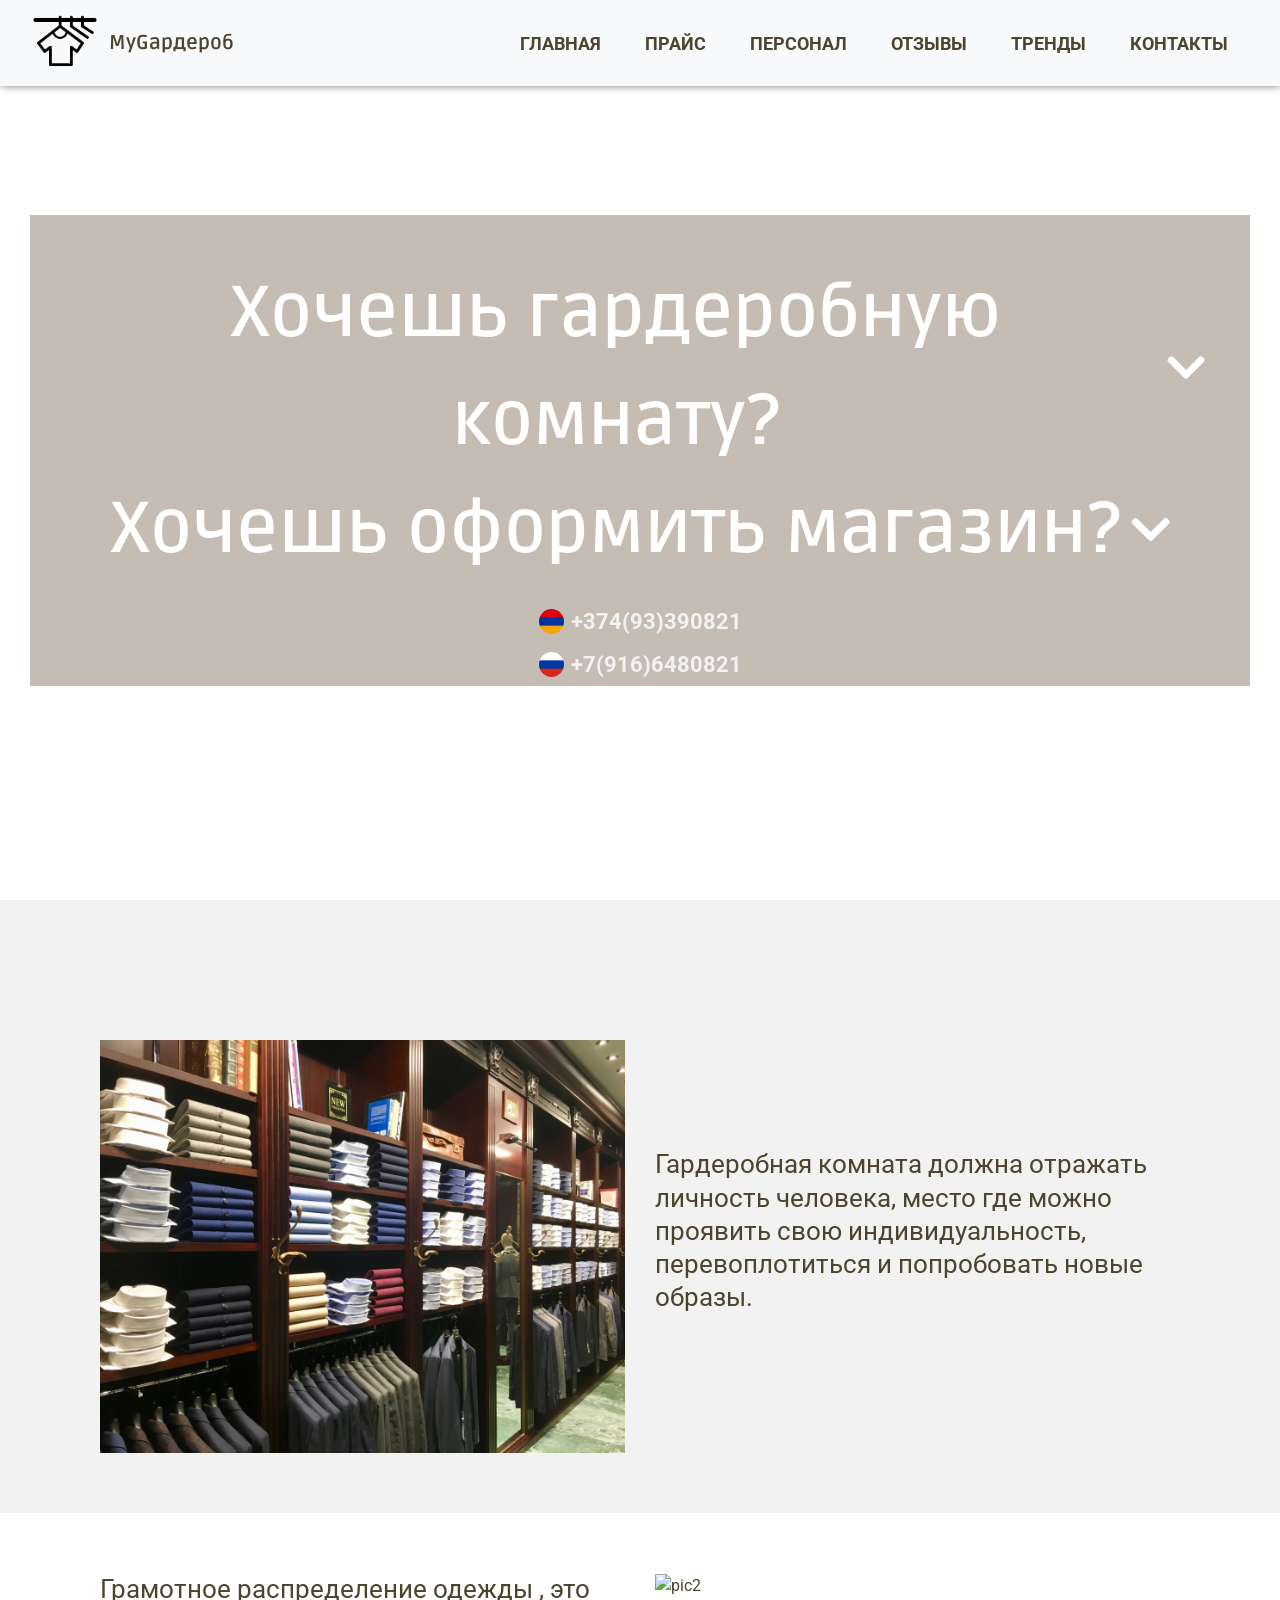
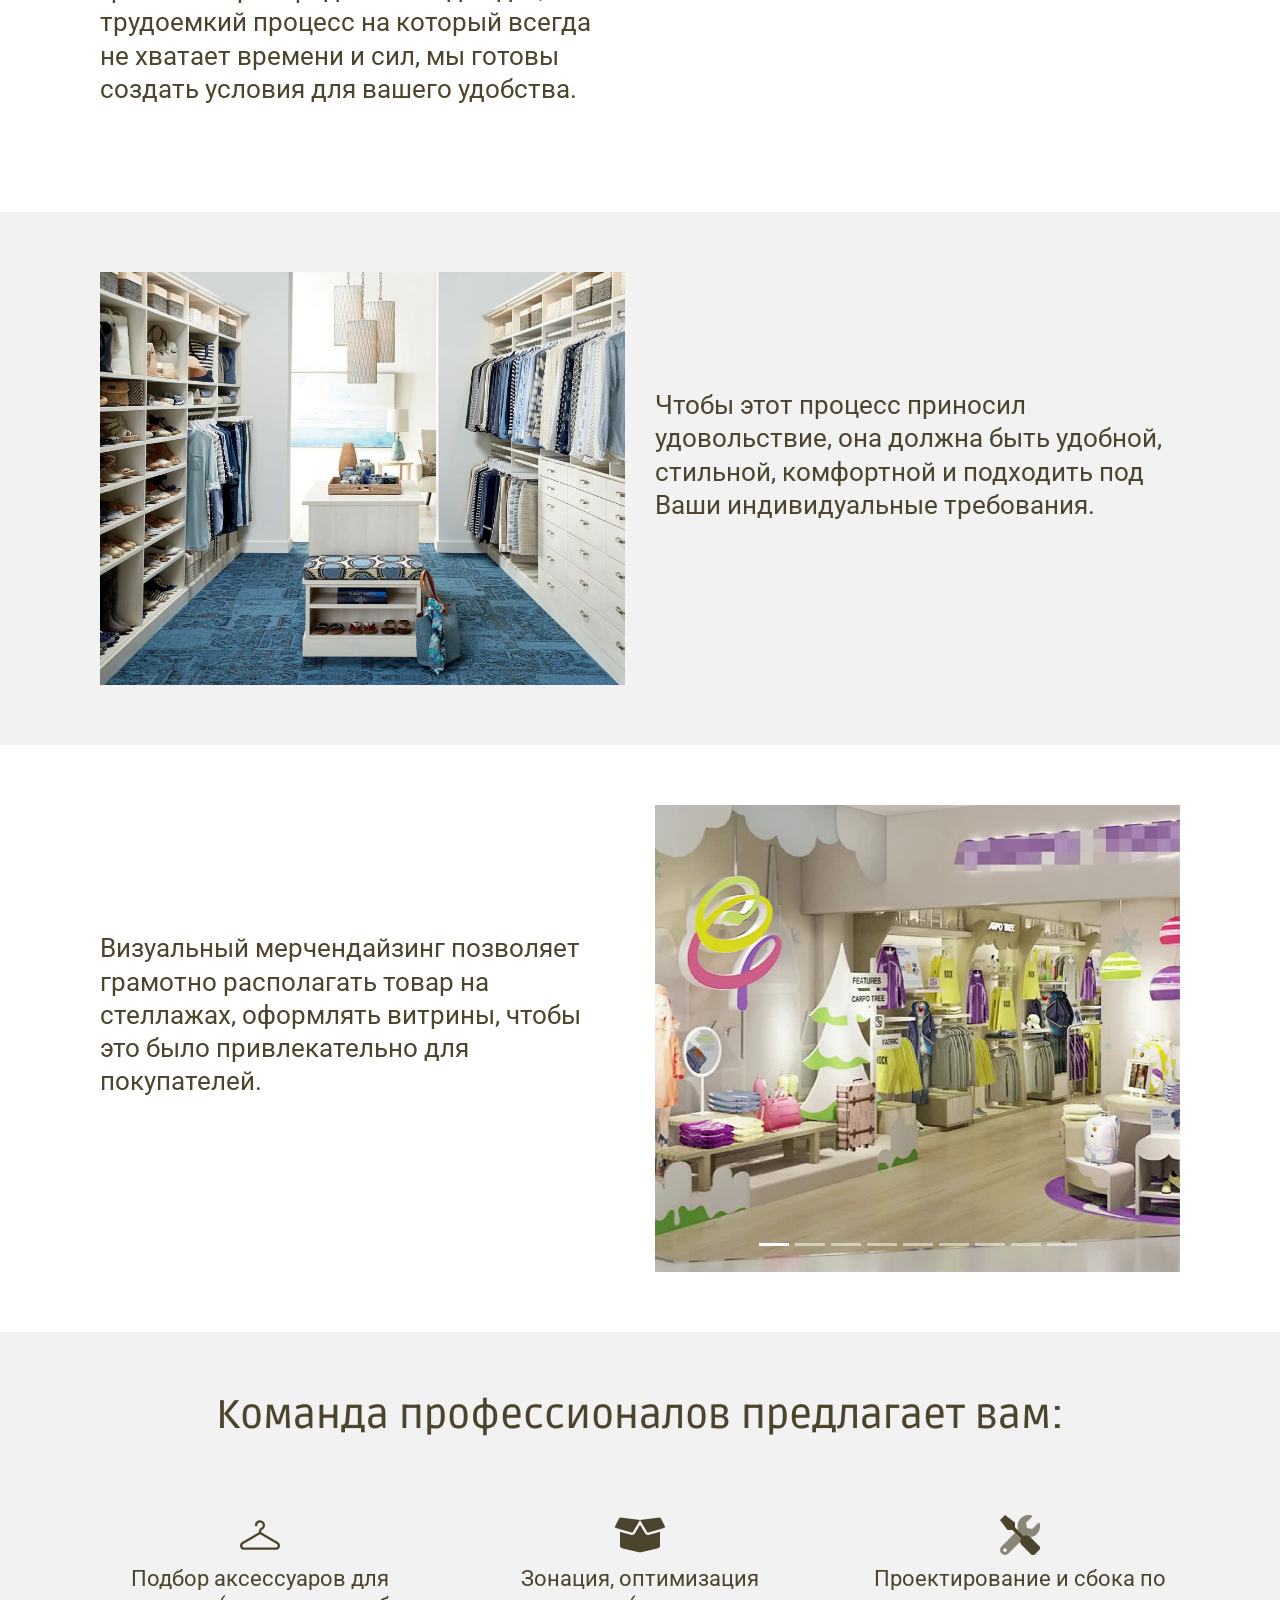
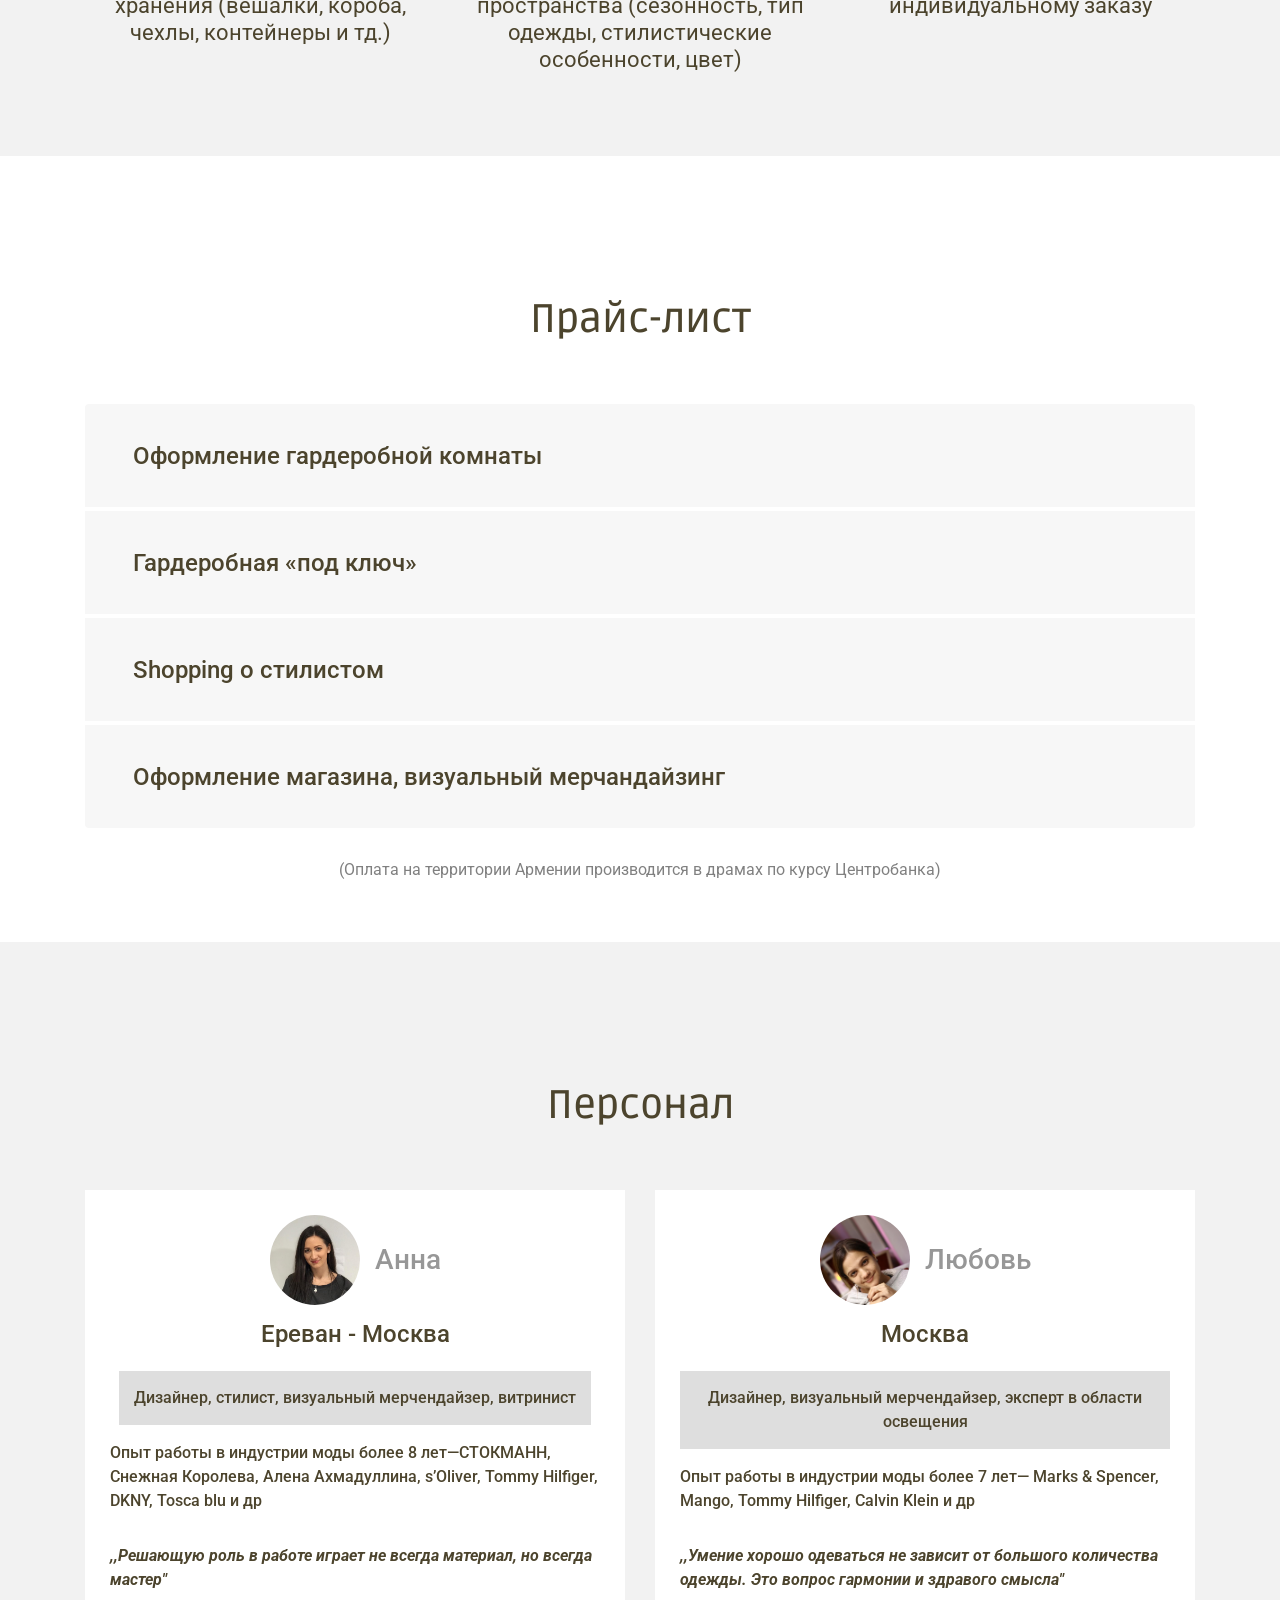
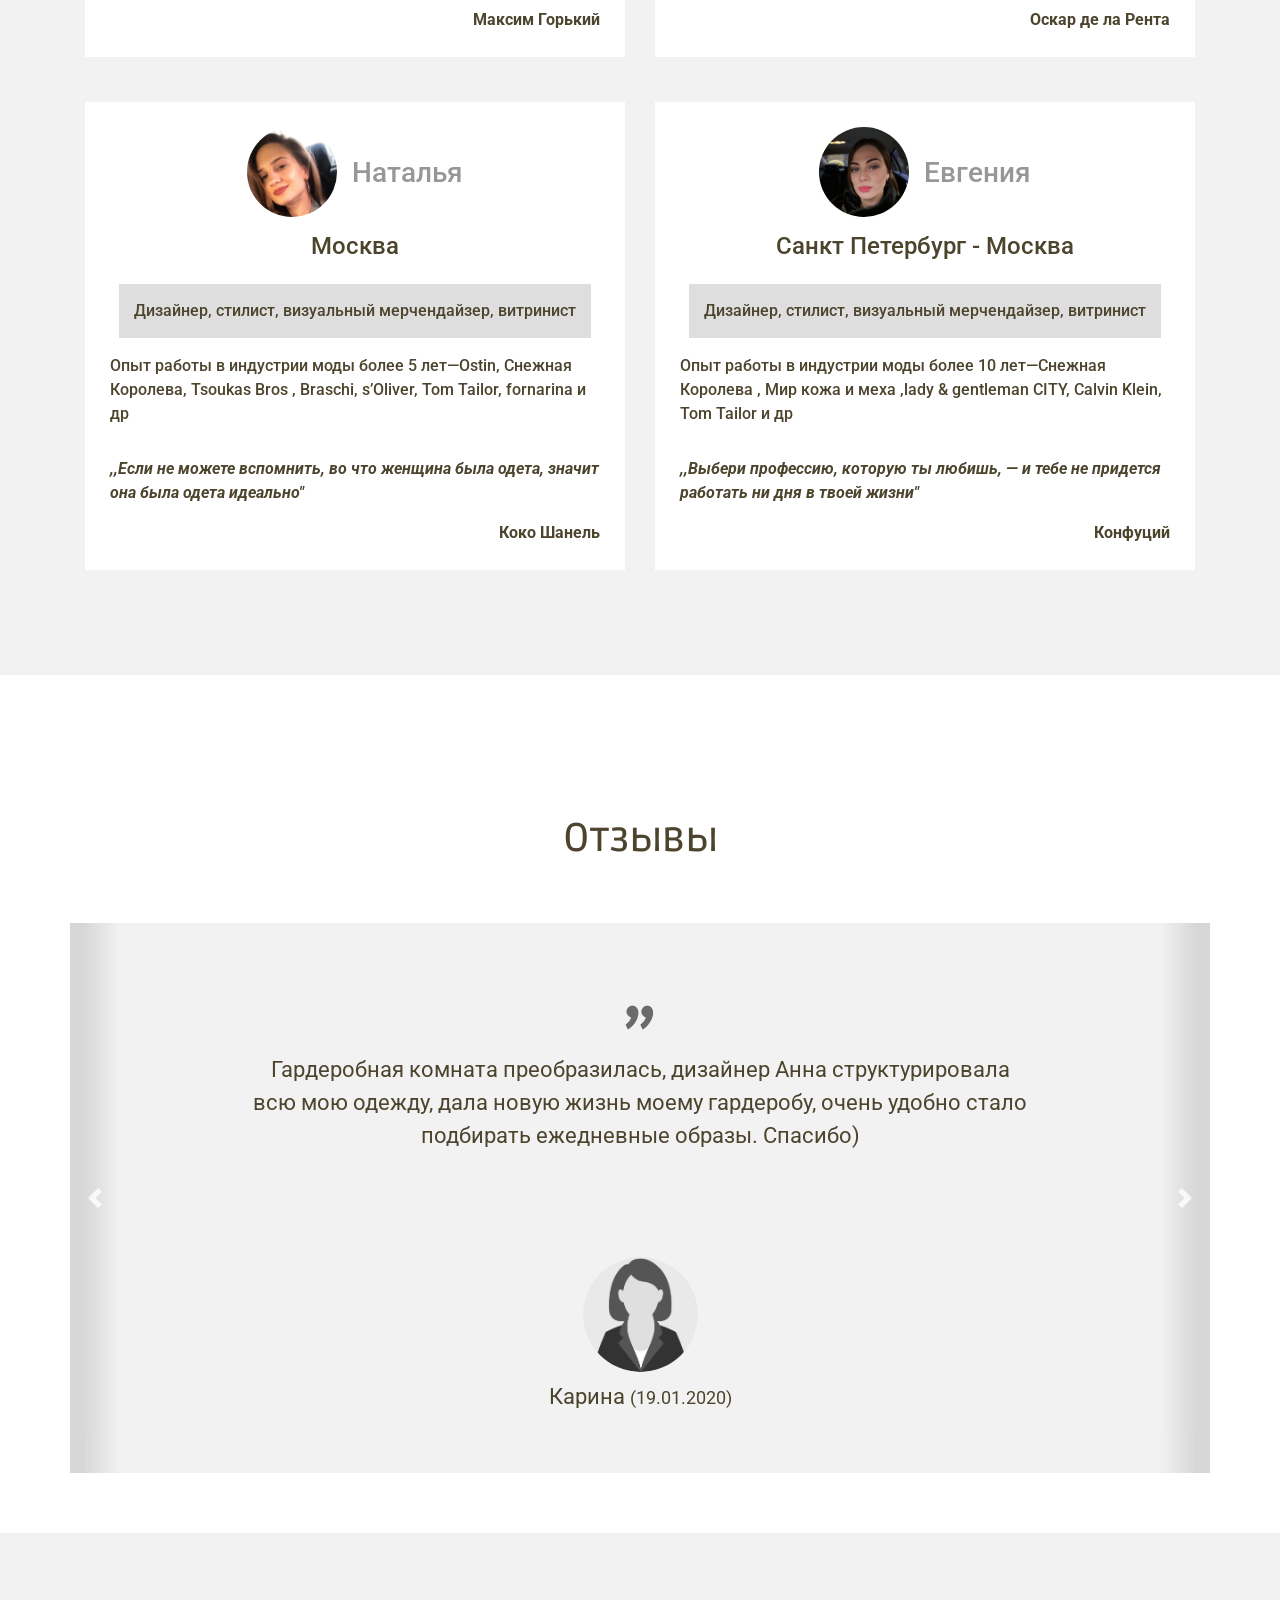
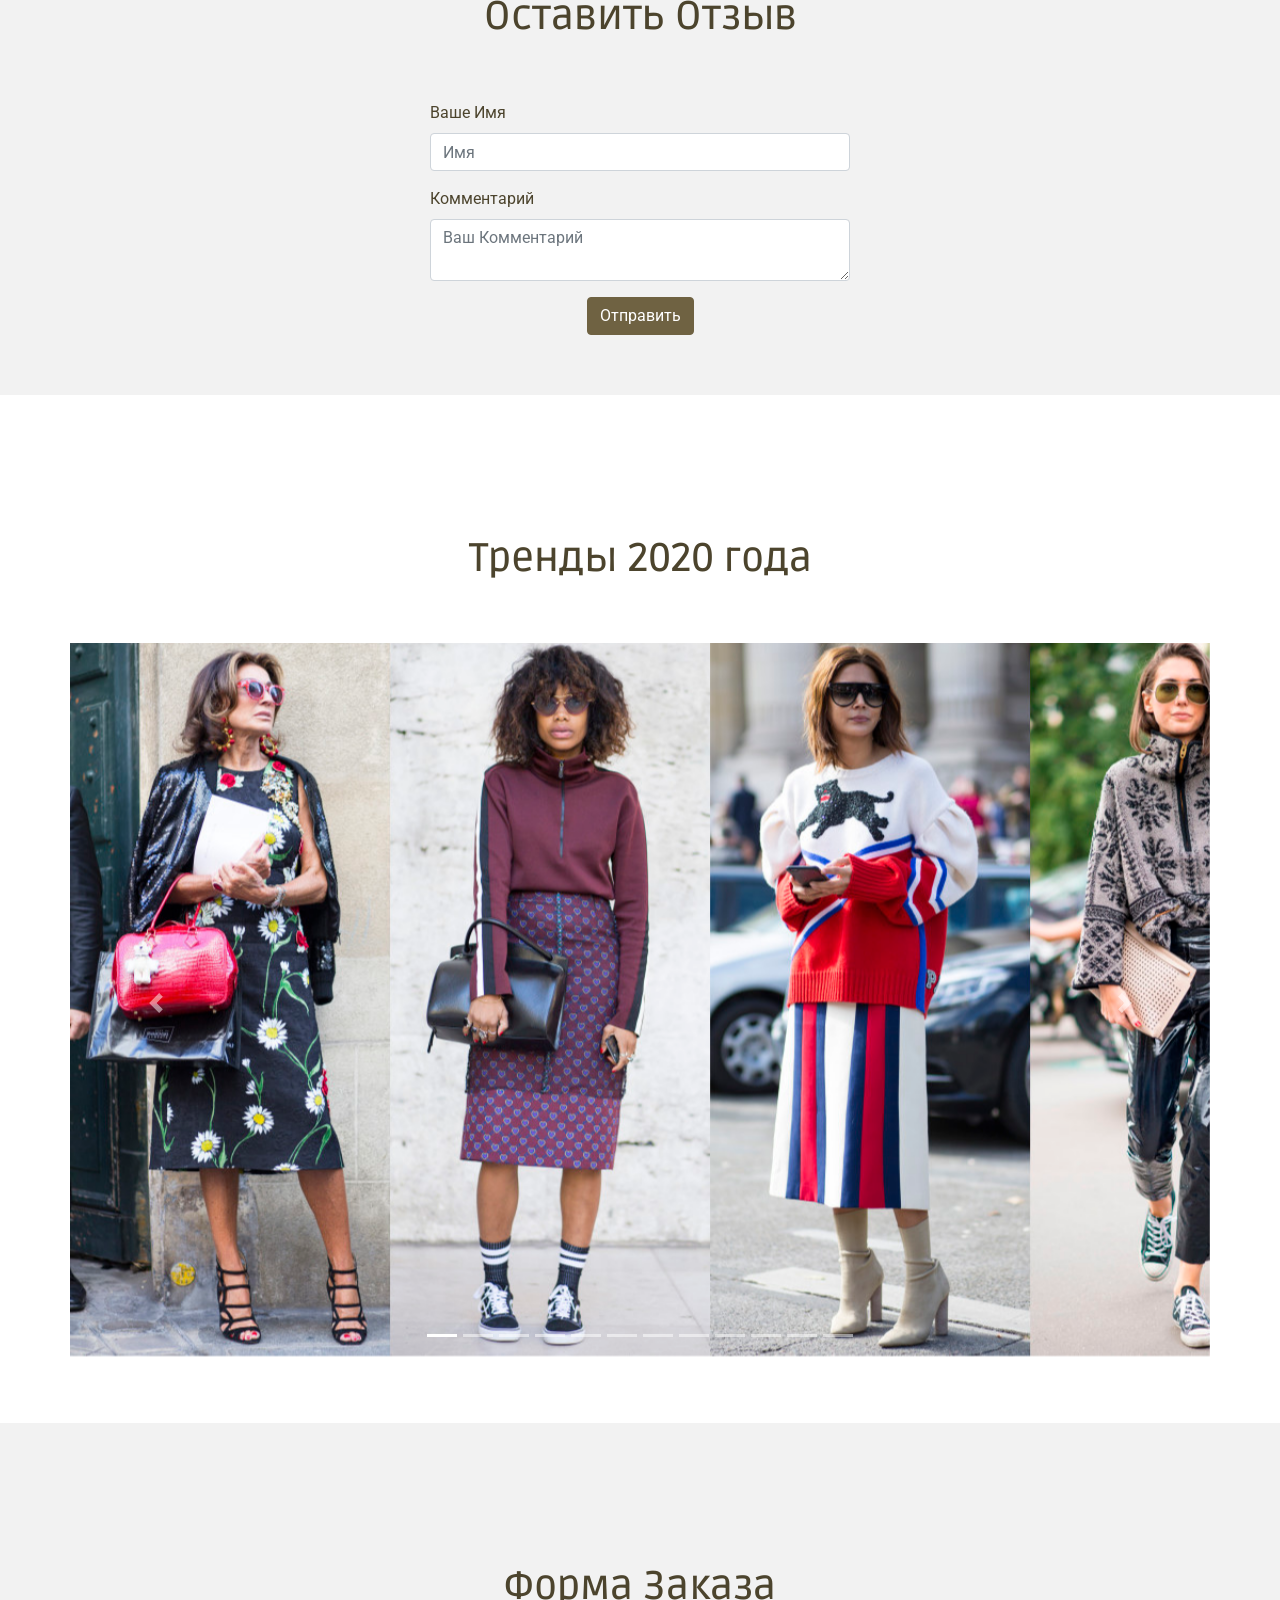
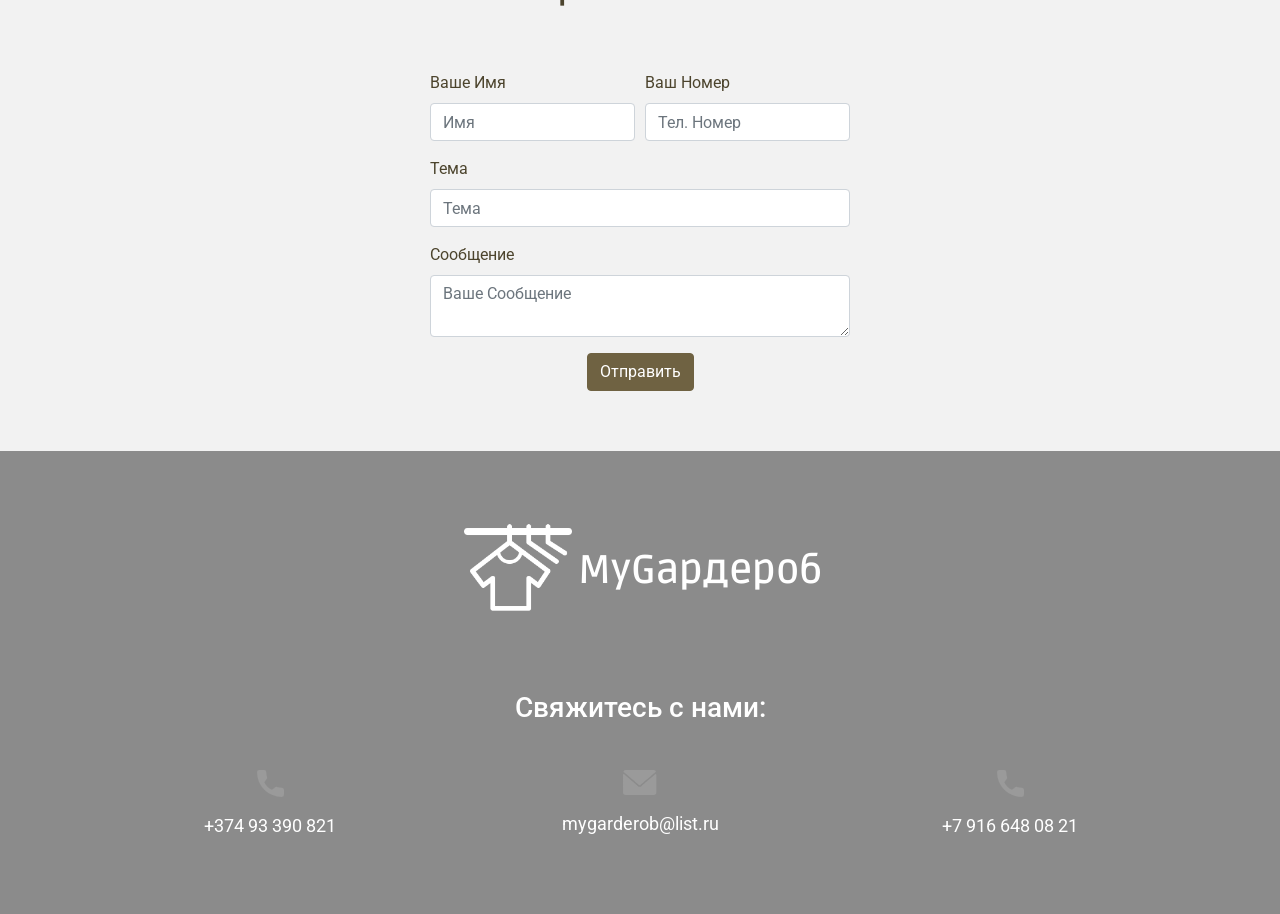
==== index.html @ a5cf0380 "attentiontext2" ====
<!DOCTYPE html>
<html lang="ru">
<head>
    <title>MyGардероб</title>
    <meta charset="UTF-8">
    <meta name="viewport" content="width=device-width, initial-scale=1, viewport-fit=cover">
    <meta name="robots" content="noindex">

    <!--Favicon starts-->
    <link rel="apple-touch-icon" sizes="57x57" href="./favicon/apple-icon-57x57.png">
    <link rel="apple-touch-icon" sizes="60x60" href="./favicon/apple-icon-60x60.png">
    <link rel="apple-touch-icon" sizes="72x72" href="./favicon/apple-icon-72x72.png">
    <link rel="apple-touch-icon" sizes="76x76" href="./favicon/apple-icon-76x76.png">
    <link rel="apple-touch-icon" sizes="114x114" href="./favicon/apple-icon-114x114.png">
    <link rel="apple-touch-icon" sizes="120x120" href="./favicon/apple-icon-120x120.png">
    <link rel="apple-touch-icon" sizes="144x144" href="./favicon/apple-icon-144x144.png">
    <link rel="apple-touch-icon" sizes="152x152" href="./favicon/apple-icon-152x152.png">
    <link rel="apple-touch-icon" sizes="180x180" href="./favicon/apple-icon-180x180.png">
    <link rel="icon" type="image/png" sizes="192x192" href="./favicon/android-icon-192x192.png">
    <link rel="icon" type="image/png" sizes="32x32" href="./favicon/favicon-32x32.png">
    <link rel="icon" type="image/png" sizes="96x96" href="./favicon/favicon-96x96.png">
    <link rel="icon" type="image/png" sizes="16x16" href="./favicon/favicon-16x16.png">
    <link rel="manifest" href="./favicon/manifest.json">
    <meta name="msapplication-TileColor" content="#ffffff">
    <meta name="msapplication-TileImage" content="./favicon/ms-icon-144x144.png">
    <meta name="theme-color" content="#ffffff">
    <!--Favicon ends-->

    <!--Font import starts-->
    <link href="https://fonts.googleapis.com/css2?family=Ruda:wght@400;500;600;700;800;900&display=swap"
          rel="stylesheet">
    <link href="https://fonts.googleapis.com/css2?family=Roboto:ital,wght@0,300;0,400;0,500;0,700;0,900;1,100;1,300;1,400;1,500;1,700;1,900&display=swap"
          rel="stylesheet">
    <link href="https://fonts.googleapis.com/css2?family=Catamaran:wght@900&display=swap" rel="stylesheet">
    <!--Font import ends-->

    <!--Boostrap import-->
    <link rel="stylesheet" href="https://stackpath.bootstrapcdn.com/bootstrap/4.5.0/css/bootstrap.min.css"
          integrity="sha384-9aIt2nRpC12Uk9gS9baDl411NQApFmC26EwAOH8WgZl5MYYxFfc+NcPb1dKGj7Sk" crossorigin="anonymous">
    <!--Styles import-->
    <link rel="stylesheet" type="text/css" href="styles/main.css">
</head>
<body>
<header>
    <nav class="navbar navbar-expand-lg navbar-light bg-light">
        <a href="" class="logo navbar-brand">
            <img src="images/logo.png" alt="MyGардероб Logo">
            <span>MyGардероб</span>
        </a>

        <button class="navbar-toggler" type="button" data-toggle="collapse" data-target="#navbarSupportedContent"
                aria-controls="navbarSupportedContent" aria-expanded="false" aria-label="Toggle navigation">
            <span class="navbar-toggler-icon"></span>
        </button>

        <div class="collapse navbar-collapse" id="navbarSupportedContent">
            <ul class="navbar-nav">
                <li class="nav-item"><a href="#main">главная</a></li>
                <li class="nav-item"><a href="#price">прайс</a></li>
                <li class="nav-item"><a href="#employees">персонал</a></li>
                <li class="nav-item"><a href="#reviews">отзывы</a></li>
                <li class="nav-item"><a href="#trends">тренды</a></li>
                <li class="nav-item"><a href="#contacts">контакты</a></li>
            </ul>
        </div>
    </nav>
</header>


<main>
    <!--Banner section starts-->
    <div class="banner">
        <div class="text">
            <p>
                <a href="#orderForm" class="scrolldown">Хочешь гардеробную комнату?
                    <svg data-prefix="fas" data-icon="chevron-down" role="img" xmlns="http://www.w3.org/2000/svg"
                         viewBox="0 0 448 512" class="chevron">
                        <path d="M207.029 381.476L12.686 187.132c-9.373-9.373-9.373-24.569 0-33.941l22.667-22.667c9.357-9.357 24.522-9.375 33.901-.04L224 284.505l154.745-154.021c9.379-9.335 24.544-9.317 33.901.04l22.667 22.667c9.373 9.373 9.373 24.569 0 33.941L240.971 381.476c-9.373 9.372-24.569 9.372-33.942 0z"
                              class=""></path>
                    </svg>
                </a>
                <a href="#orderForm" class="scrolldown">Хочешь оформить магазин?
                    <svg data-prefix="fas" data-icon="chevron-down" role="img" xmlns="http://www.w3.org/2000/svg"
                         viewBox="0 0 448 512" class="chevron">
                        <path d="M207.029 381.476L12.686 187.132c-9.373-9.373-9.373-24.569 0-33.941l22.667-22.667c9.357-9.357 24.522-9.375 33.901-.04L224 284.505l154.745-154.021c9.379-9.335 24.544-9.317 33.901.04l22.667 22.667c9.373 9.373 9.373 24.569 0 33.941L240.971 381.476c-9.373 9.372-24.569 9.372-33.942 0z"
                              class=""></path>
                    </svg>
                </a>
            </p>
            <a class="num" href="tel:+37493390821">
                <img src="images/armflag.png" alt="armflag">
                <span>+374(93)390821</span>
            </a>
            <a class="num" href="tel:+79166480821">
                <img src="images/ruflag.png" alt="armflag">
                <span>+7(916)6480821</span>
            </a>
        </div>
    </div>
    <!--Banner section ends-->

    <!--Main description starts-->
    <!--Paragraph 1 starts-->
    <div class="bgcolor-1 scrollFix" id="main">
            <div class="container">
                <div class="row p1 section">
                    <div class="col-lg desc-text">
                        <div class="desc">
                            Гардеробная комната должна отражать личность человека, место где можно проявить свою
                            индивидуальность, перевоплотиться и попробовать новые образы.
                        </div>
                    </div>

                    <div class="col-lg">
                        <img src="images/pic1.jpg" alt="pic1">
                    </div>
                </div>
            </div>
    </div>
    <!--Paragraph 1 ends-->

    <!--Paragraph 2 starts-->
    <div class="bgcolor-2">
        <div class="container">
            <div class="row p2 section">
                <div class="col-lg desc-text">
                    <div class="desc">
                        <p>Грамотное распределение одежды , это трудоемкий процесс на который всегда не хватает времени
                            и сил, мы готовы создать условия для вашего удобства.</p>
                    </div>
                </div>

                <div class="col-lg">
                    <img src="images/pic2.jpg" alt="pic2">
                </div>
            </div>
        </div>
    </div>
    <!--Paragraph 2 ends-->

    <!--Paragraph 3 starts-->
    <div class="bgcolor-1">
        <div class="container">
            <div class="row p3 section">
                <div class="col-lg desc-text">
                    <div class="desc">
                        <p>Чтобы этот процесс приносил удовольствие, она должна быть удобной, стильной, комфортной и
                            подходить под Ваши индивидуальные требования.</p>
                    </div>
                </div>

                <div class="col-lg">
                    <img src="images/pic3.jpeg" alt="pic3">
                </div>
            </div>
        </div>
    </div>
    <!--Paragraph 3 ends-->

    <!--Shop description starts-->
    <div class="bgcolor-2">
        <div class="container">
            <div class="row p4 section">
                <div class="col-lg desc-text">
                    <div class="desc">
                        <p>Визуальный мерчендайзинг позволяет грамотно располагать товар на стеллажах, оформлять
                            витрины, чтобы это было привлекательно для покупателей.</p>
                    </div>
                </div>

                <!--Shop desc. slideshow starts-->
                <div class="col-lg">
                    <div id="mainSlideshow" class="carousel slide" data-ride="carousel">
                        <ol class="carousel-indicators">
                            <li data-target="#mainSlideshow" data-slide-to="0" class="active"></li>
                            <li data-target="#mainSlideshow" data-slide-to="1"></li>
                            <li data-target="#mainSlideshow" data-slide-to="2"></li>
                            <li data-target="#mainSlideshow" data-slide-to="3"></li>
                            <li data-target="#mainSlideshow" data-slide-to="4"></li>
                            <li data-target="#mainSlideshow" data-slide-to="5"></li>
                            <li data-target="#mainSlideshow" data-slide-to="6"></li>
                            <li data-target="#mainSlideshow" data-slide-to="7"></li>
                            <li data-target="#mainSlideshow" data-slide-to="8"></li>
                        </ol>

                        <div class="carousel-inner">
                            <div class="carousel-item active">
                                <img src="images/slide1.jpeg" class="d-block w-100" alt="slide1">
                            </div>

                            <div class="carousel-item">
                                <img src="images/slide2.jpeg" class="d-block w-100" alt="slide2">
                            </div>

                            <div class="carousel-item">
                                <img src="images/slide3.jpeg" class="d-block w-100" alt="slide3">
                            </div>

                            <div class="carousel-item">
                                <img src="images/slide4.jpeg" class="d-block w-100" alt="slide4">
                            </div>

                            <div class="carousel-item">
                                <img src="images/slide5.jpeg" class="d-block w-100" alt="slide5">
                            </div>

                            <div class="carousel-item">
                                <img src="images/slide6.jpeg" class="d-block w-100" alt="slide6">
                            </div>

                            <div class="carousel-item">
                                <img src="images/slide7.jpeg" class="d-block w-100" alt="slide7">
                            </div>

                            <div class="carousel-item">
                                <img src="images/slide8.jpeg" class="d-block w-100" alt="slide8">
                            </div>

                            <div class="carousel-item">
                                <img src="images/slide9.jpeg" class="d-block w-100" alt="slide9">
                            </div>
                        </div>

                        <a class="carousel-control-prev" href="#mainSlideshow" role="button" data-slide="prev">
                            <span class="carousel-control-prev-icon" aria-hidden="true"></span>
                            <span class="sr-only">Previous</span>
                        </a>

                        <a class="carousel-control-next" href="#mainSlideshow" role="button" data-slide="next">
                            <span class="carousel-control-next-icon" aria-hidden="true"></span>
                            <span class="sr-only">Next</span>
                        </a>
                    </div>
                </div>
                <!--Shop desc. slideshow ends-->
            </div>
        </div>
    </div>
    <!--Shop description ends-->
    <!--Main description ends-->


    <!--Offer list starts-->
    <div class="bgcolor-1">
        <div class="container section p5">
            <div class="h1">Команда профессионалов предлагает вам:</div>

            <div class="row">
                <div class="col-md">
                    <div class="check">
                        <svg xmlns="http://www.w3.org/2000/svg" enable-background="new 0 0 512 512" height="512"
                             viewBox="0 0 512 512" width="512" id="hanger">
                            <path d="m485.119 345.819-214.119-124.081v-9.232c0-10.528 6.008-20.321 15.68-25.557 21.791-11.795 34.743-34.514 33.803-59.29-1.272-33.491-28.499-60.723-61.983-61.994-17.718-.68-34.497 5.716-47.247 17.989-12.758 12.282-19.784 28.798-19.784 46.504 0 8.284 6.716 15 15 15s15-6.716 15-15c0-9.478 3.761-18.317 10.59-24.892 6.821-6.566 15.796-9.993 25.302-9.623 17.905.68 32.463 15.243 33.144 33.154.504 13.277-6.434 25.45-18.105 31.769-19.368 10.484-31.4 30.386-31.4 51.94v9.232l-214.119 124.081c-16.581 9.609-26.881 27.485-26.881 46.651 0 29.729 24.182 53.914 53.906 53.914h404.188c29.724 0 53.906-24.187 53.906-53.915 0-19.166-10.3-37.041-26.881-46.65zm-27.025 70.565h-404.188c-13.182 0-23.906-10.729-23.906-23.915 0-8.502 4.568-16.431 11.923-20.692l214.077-124.057 214.077 124.057c7.354 4.262 11.923 12.19 11.923 20.693 0 13.186-10.724 23.914-23.906 23.914z"></path>
                        </svg>
                    </div>

                    <div class="h4">Подбор аксессуаров для хранения (вешалки, короба, чехлы, контейнеры и тд.)</div>
                </div>

                <div class="col-md">
                    <div class="check">
                        <svg id="box" data-prefix="fas" data-icon="box-open" role="img"
                             xmlns="http://www.w3.org/2000/svg" viewBox="0 0 640 512">
                            <path d="M425.7 256c-16.9 0-32.8-9-41.4-23.4L320 126l-64.2 106.6c-8.7 14.5-24.6 23.5-41.5 23.5-4.5 0-9-.6-13.3-1.9L64 215v178c0 14.7 10 27.5 24.2 31l216.2 54.1c10.2 2.5 20.9 2.5 31 0L551.8 424c14.2-3.6 24.2-16.4 24.2-31V215l-137 39.1c-4.3 1.3-8.8 1.9-13.3 1.9zm212.6-112.2L586.8 41c-3.1-6.2-9.8-9.8-16.7-8.9L320 64l91.7 152.1c3.8 6.3 11.4 9.3 18.5 7.3l197.9-56.5c9.9-2.9 14.7-13.9 10.2-23.1zM53.2 41L1.7 143.8c-4.6 9.2.3 20.2 10.1 23l197.9 56.5c7.1 2 14.7-1 18.5-7.3L320 64 69.8 32.1c-6.9-.8-13.5 2.7-16.6 8.9z"
                                  class=""></path>
                        </svg>
                    </div>

                    <div class="h4">Зонация, оптимизация пространства (сезонность, тип одежды, стилистические
                        особенности, цвет)
                    </div>
                </div>

                <div class="col-md">
                    <div class="check">
                        <svg data-prefix="fad" data-icon="tools" xmlns="http://www.w3.org/2000/svg"
                             viewBox="0 0 512 512" id="toolkit">
                            <path d="M193.8 227.7L18.74 402.76a64 64 0 0 0 90.5 90.5l148.88-148.88a75.36 75.36 0 0 1 6.58-45.78zM64 472a24 24 0 1 1 24-24 24 24 0 0 1-24 24zm443.73-362.9a12 12 0 0 0-20.12-5.51L413.25 178l-67.88-11.31-11.31-67.93 74.36-74.36a12 12 0 0 0-5.66-20.16 143.92 143.92 0 0 0-136.58 37.93c-39.64 39.64-50.55 97.1-34.05 147.2l-4.43 4.43 70.9 70.9a74.25 74.25 0 0 1 85.4 13.9l7.21 7.21a141.74 141.74 0 0 0 78.61-40 143.94 143.94 0 0 0 37.91-136.71z"
                                  class="tool1"></path>
                            <path d="M501.1 395.7a37.36 37.36 0 0 1 0 52.7l-52.7 52.7a37.18 37.18 0 0 1-52.58.12l-.12-.12L278.6 384c-23.1-23.1-27.5-57.6-13.9-85.4L158.1 192H96L0 64 64 0l128 96v62.1l106.6 106.6a74.25 74.25 0 0 1 85.4 13.9z"
                                  class="tool2"></path>
                        </svg>
                    </div>

                    <div class="h4">Проектирование и сбока по индивидуальному заказу</div>
                </div>
            </div>
        </div>
    </div>
    <!--Offer list ends-->


    <!--Price list starts-->
    <div class="bgcolor-2 scrollFix" id="price">
        <div class="container">
            <div class="section p6">
                <div class="h1">Прайс-лист</div>

                <div class="accordion" id="pricelistAccordion">
                    <div class="card">
                        <div class="card-header" id="headingOne">
                            <h2 class="mb-0">
                                <button class="btn btn-link" type="button" data-toggle="collapse"
                                        data-target="#collapseOne" aria-expanded="true" aria-controls="collapseOne">
                                    <span>Оформление гардеробной комнаты</span>
                                </button>
                            </h2>
                        </div>

                        <div id="collapseOne" class="collapse" aria-labelledby="headingOne"
                             data-parent="#pricelistAccordion">
                            <div class="card-body">
                                <div class="h5">Услуги дизайнера</div>
                                <p><strong>Цена:</strong><span class="price">9 990 ₽</span></p>

                                <ul>
                                    <li>Оптимизация пространства</li>
                                    <li>Удобная зонация одежды(сезонность, тип одежды, стилистические особенности,
                                        цвет)
                                    </li>
                                    <li>Подбор аксессуаров для хранения</li>
                                </ul>

                                <hr>

                                <div class="h5">Услуги стилиста</div>
                                <p><strong>Цена:</strong><span class="price">14 990 ₽</span></p>

                                <ul>
                                    <li>Оптимизация пространства</li>
                                    <li>Удобная зонация одежды (cезонность, тип одежды, стилистические особенности,
                                        цвет)
                                    </li>
                                    <li>Подбор 5 ежедневных образов</li>
                                </ul>
                            </div>
                        </div>
                    </div>


                    <div class="card">
                        <div class="card-header" id="headingTwo">
                            <h2 class="mb-0">
                                <button class="btn btn-link collapsed"
                                        id="btn2" type="button" data-toggle="collapse" data-target="#collapseTwo"
                                        aria-expanded="false" aria-controls="collapseTwo">
                                    <span>Гардеробная «под ключ»</span>
                                </button>
                            </h2>
                        </div>

                        <div id="collapseTwo" class="collapse" aria-labelledby="headingTwo"
                             data-parent="#pricelistAccordion">
                            <div class="card-body">
                                <p><strong>Цена:</strong><span class="price">По договоренности</span></p>

                                <ul>
                                    <li>Рациональная планировка пространства по индивидуальному проекту</li>
                                    <li>Подбор материалов и аксессуаров для хранения, сборка</li>
                                    <li>Услуги визуального дизайнера</li>
                                </ul>
                            </div>
                        </div>
                    </div>


                    <div class="card">
                        <div class="card-header" id="headingThree">
                            <h2 class="mb-0">
                                <button class="btn btn-link collapsed" type="button" data-toggle="collapse"
                                        data-target="#collapseThree" aria-expanded="false"
                                        aria-controls="collapseThree">
                                    <span>Shopping о стилистом</span>
                                </button>
                            </h2>
                        </div>

                        <div id="collapseThree" class="collapse" aria-labelledby="headingThree"
                             data-parent="#pricelistAccordion">
                            <div class="card-body">
                                <p><strong>Цена:</strong><span class="price">По договоренности</span></p>

                                <ul>
                                    <li>Целый день шоппинга со стилистом</li>
                                    <li>Индивидуальный подход к каждому клиенту</li>
                                    <li>Total look</li>
                                </ul>
                            </div>
                        </div>
                    </div>


                    <div class="card">
                        <div class="card-header" id="headingFour">
                            <h2 class="mb-0">
                                <button class="btn btn-link collapsed" type="button" data-toggle="collapse"
                                        data-target="#collapseFour" aria-expanded="false" aria-controls="collapseFour">
                                    <span>Оформление магазина, визуальный мерчандайзинг</span>
                                </button>
                            </h2>
                        </div>

                        <div id="collapseFour" class="collapse" aria-labelledby="headingFour"
                             data-parent="#pricelistAccordion">
                            <div class="card-body">
                                <p><strong>Цена:</strong><span class="price">По договоренности</span></p>

                                <ul>
                                    <li>Планирование торгового пространства , зонирование</li>
                                    <li>Оформление витрины</li>
                                    <li>Освещение</li>
                                    <li>Презентация и выкладка товара</li>
                                </ul>
                            </div>
                        </div>
                    </div>
                </div>

                <div class="attentiontext">(Оплата на территории Армении производится в драмах по курсу Центробанка)</div>
            </div>
        </div>
    </div>
    <!--Price list starts-->


    <!--Employee section starts-->
    <div class="bgcolor-1">
        <div class="scrollFix" id="employees">
            <div class="container section p7">
                <div class="h1">Персонал</div>

                <div class="row">
                    <div class="col-lg-6">
                        <div class="employee">
                            <div class="image-and-name">
                                <div class="img-circular">
                                    <img id="employee-pic1" src="images/employee1.JPG" alt="employee 1">
                                </div>
                                <span class="name h3">Анна</span>
                            </div>

                            <div class="headline h4">
                                Ереван - Москва
                            </div>

                            <div class="description desc1">
                                <p>
                                    Дизайнер, стилист, визуальный мерчендайзер, витринист
                                </p>
                            </div>

                            <div class="description desc2">
                                <p>
                                    Опыт работы в индустрии моды более 8 лет—СТОКМАНН, Снежная Королева, Алена
                                    Ахмадуллина, s’Oliver, Tommy Hilfiger, DKNY, Tosca blu и др
                                </p>
                            </div>

                            <div class="quote">
                                <p>
                                    ,,Решающую роль в работе играет не всегда материал, но всегда мастер"
                                </p>
                                <span class="quote-author">Максим Горький</span>
                            </div>
                        </div>
                    </div>

                    <div class="col-lg-6">
                        <div class="employee">
                            <div class="image-and-name">
                                <div class="img-circular">
                                    <img id="employee-pic2" src="images/employee2.png" alt="employee 2">
                                </div>
                                <span class="name h3">Любовь</span>
                            </div>

                            <div class="headline h4">
                                Москва
                            </div>

                            <div class="description desc1">
                                <p>
                                    Дизайнер, визуальный мерчендайзер, эксперт в области освещения
                                </p>
                            </div>

                            <div class="description desc2">
                                <p>
                                    Опыт работы в индустрии моды более 7 лет— Marks & Spencer, Mango, Tommy Hilfiger,
                                    Calvin Klein и др
                                </p>
                            </div>

                            <div class="quote">
                                <p>
                                    ,,Умение хорошо одеваться не зависит от большого количества одежды. Это вопрос
                                    гармонии и здравого смысла"
                                </p>
                                <span class="quote-author">Оскар де ла Рента</span>
                            </div>
                        </div>
                    </div>
                </div>

                <div class="row">
                    <div class="col-lg-6">
                        <div class="employee">
                            <div class="image-and-name">
                                <div class="img-circular">
                                    <img id="employee-pic3" src="images/employee3.jpeg" alt="employee 3">
                                </div>
                                <span class="name h3">Наталья</span>
                            </div>

                            <div class="headline h4">
                                Москва
                            </div>

                            <div class="description desc1">
                                <p>
                                    Дизайнер, стилист, визуальный мерчендайзер, витринист
                                </p>
                            </div>

                            <div class="description desc2">
                                <p>
                                    Опыт работы в индустрии моды более 5 лет—Ostin, Снежная Королева, Tsoukas Bros ,
                                    Braschi, s’Oliver, Tom Tailor, fornarina и др
                                </p>
                            </div>

                            <div class="quote">
                                <p>
                                    ,,Если не можете вспомнить, во что женщина была одета, значит она была одета
                                    идеально"
                                </p>
                                <span class="quote-author">Коко Шанель</span>
                            </div>
                        </div>
                    </div>

                    <div class="col-lg-6">
                        <div class="employee">
                            <div class="image-and-name">
                                <div class="img-circular">
                                    <img id="employee-pic4" src="images/employee4.jpeg" alt="employee 4">
                                </div>
                                <span class="name h3">Евгения</span>
                            </div>

                            <div class="headline h4">
                                Санкт Петербург - Москва
                            </div>

                            <div class="description desc1">
                                <p>
                                    Дизайнер, стилист, визуальный мерчендайзер, витринист
                                </p>
                            </div>

                            <div class="description desc2">
                                <p>
                                    Опыт работы в индустрии моды более 10 лет—Снежная Королева , Мир кожа и меха ,lady &
                                    gentleman CITY, Calvin Klein, Tom Tailor и др
                                </p>
                            </div>

                            <div class="quote">
                                <p>
                                    ,,Выбери профессию, которую ты любишь, — и тебе не придется работать ни дня в твоей
                                    жизни"
                                </p>
                                <span class="quote-author">Конфуций</span>
                            </div>
                        </div>
                    </div>
                </div>
            </div>
        </div>
    </div>
    <!--Employee section ends-->


    <!--Reviews section starts-->
    <div class="bgcolor-2 scrollFix" id="reviews">
        <div class="container section p8">
            <div class="h1">Отзывы</div>

            <div id="reviewSlider" class="carousel slide" data-ride="carousel">
                <div class="carousel-inner">
                    <div class="carousel-item active">
                        <div class="comment">
                            <div class="text">
                                <div class="quote">"</div>
                                <div class="content">
                                    Гардеробная комната преобразилась, дизайнер Анна структурировала всю мою одежду,
                                    дала новую жизнь моему гардеробу, очень удобно стало подбирать ежедневные образы.
                                    Спасибо)
                                </div>
                            </div>

                            <img class="avatar" src="images/female-avatar.png" alt="avatar">
                            <span class="name">Карина <span class="date">(19.01.2020)</span></span>
                        </div>
                    </div>

                    <div class="carousel-item">
                        <div class="comment">
                            <div class="text">
                                <div class="quote">"</div>
                                <div class="content">
                                    Приветливая девушка Наталья очень кропотливо выполняла свою работу, вещи очень
                                    аккуратно и красиво стали смотреться, о некоторых нарядах я и подзабыла.
                                </div>
                            </div>

                            <img class="avatar" src="images/female-avatar.png" alt="avatar">
                            <span class="name">Сона <span class="date">(16.03.2020)</span></span>
                        </div>
                    </div>

                    <div class="carousel-item">
                        <div class="comment">
                            <div class="text">
                                <div class="quote">"</div>
                                <div class="content">
                                    Shat vorakov, geghecik ashxatanq eq arel! Ya ochen dovolna!
                                </div>
                            </div>

                            <img class="avatar" src="images/female-avatar.png" alt="avatar">
                            <span class="name">Syuzi <span class="date">(05.06.2020)</span></span>
                        </div>
                    </div>

                    <div class="carousel-item">
                        <div class="comment">
                            <div class="text">
                                <div class="quote">"</div>
                                <div class="content">
                                    Довольна качеством выполненной работы, хоть она и заняла целый день конечно.
                                    Сотрудник компании с отличным вкусом и опытом, не узнала свою гардеробную после
                                    разбора <img data-goomoji="1f44d"
                                                 style="margin:0 0.2ex;vertical-align:middle;max-height:24px" alt="👍"
                                                 src="https://mail.google.com/mail/e/1f44d" data-image-whitelisted=""
                                                 class="CToWUd">
                                </div>
                            </div>

                            <img class="avatar" src="images/female-avatar.png" alt="avatar">
                            <span class="name">Анжелика <span class="date">(29.06.2020)</span></span>
                        </div>
                    </div>

                    <div class="carousel-item">
                        <div class="comment">
                            <div class="text">
                                <div class="quote">"</div>
                                <div class="content">
                                    Очень понравилось то, что услуга была оказана очень оперативно, позвноил, и на
                                    следующий день дизайнер уже у меня. Хотелось бы, что бы в компании были услуги хим
                                    чистки. А так доволен работой, все аккуратно разобрано в гардеробной, думаю через
                                    месяц нужна будет повторная ревизия.
                                </div>
                            </div>

                            <img class="avatar" src="images/male-avatar.png" alt="avatar">
                            <span class="name">Алекс <span class="date">(7.07.2020)</span></span>
                        </div>
                    </div>
                </div>

                <div class="box">
                    <a class="carousel-control-prev" href="#reviewSlider" role="button" data-slide="prev">
                        <span class="carousel-control-prev-icon" aria-hidden="true"></span>
                        <span class="sr-only">Previous</span>
                    </a>
                </div>

                <div class="box">
                    <a class="carousel-control-next" href="#reviewSlider" role="button" data-slide="next">
                        <span class="carousel-control-next-icon" aria-hidden="true"></span>
                        <span class="sr-only">Next</span>
                    </a>
                </div>
            </div>
        </div>
    </div>
    <!--Reviews section ends-->


    <!--"Leave a Comment" form starts-->
    <div class="bgcolor-1">
        <div class="container section p9">
            <div class="h1">Оставить Отзыв</div>

            <form class="reviewForm" action="https://formspree.io/xyynlrno" method="POST">
                <div class="form-group">
                    <label for="inputName2">Ваше Имя</label>
                    <input type="text" name="Имя" class="form-control" id="inputName2" placeholder="Имя" required>
                </div>
                <div class="mb-3">
                    <label for="inputMessage2">Комментарий</label>
                    <textarea class="form-control" name="Комментарий" id="inputMessage2" placeholder="Ваш Комментарий"
                              required></textarea>
                </div>
                <button type="submit" class="btn btn-primary">Отправить</button>
            </form>
        </div>
    </div>
    <!--"Leave a Comment" form ends-->


    <!--Trends section starts-->
    <div class="bgcolor-2 scrollFix" id="trends">
        <div class="container section p10">
            <div class="h1">Тренды 2020 года</div>

            <div id="trendsSlideshow" class="carousel slide" data-ride="carousel">
                <ol class="carousel-indicators">
                    <li data-target="#trendsSlideshow" data-slide-to="0" class="active"></li>
                    <li data-target="#trendsSlideshow" data-slide-to="1"></li>
                    <li data-target="#trendsSlideshow" data-slide-to="2"></li>
                    <li data-target="#trendsSlideshow" data-slide-to="3"></li>
                    <li data-target="#trendsSlideshow" data-slide-to="4"></li>
                    <li data-target="#trendsSlideshow" data-slide-to="5"></li>
                    <li data-target="#trendsSlideshow" data-slide-to="6"></li>
                    <li data-target="#trendsSlideshow" data-slide-to="7"></li>
                    <li data-target="#trendsSlideshow" data-slide-to="8"></li>
                    <li data-target="#trendsSlideshow" data-slide-to="9"></li>
                    <li data-target="#trendsSlideshow" data-slide-to="10"></li>
                    <li data-target="#trendsSlideshow" data-slide-to="11"></li>
                </ol>

                <div class="carousel-inner">
                    <div class="carousel-item active">
                        <img src="images/trend1.jpeg" class="d-block w-100 trend-images" alt="trend image 1">
                    </div>

                    <div class="carousel-item">
                        <img src="images/trend2.jpeg" class="d-block w-100 trend-images" alt="trend image 2">
                    </div>

                    <div class="carousel-item">
                        <img src="images/trend3.jpeg" class="d-block w-100 trend-images" alt="trend image 3">
                    </div>

                    <div class="carousel-item">
                        <img src="images/trend4.jpeg" class="d-block w-100 trend-images" alt="trend image 4">
                    </div>

                    <div class="carousel-item">
                        <img src="images/trend5.jpeg" class="d-block w-100 trend-images" alt="trend image 5">
                    </div>

                    <div class="carousel-item">
                        <img src="images/trend6.jpeg" class="d-block w-100 trend-images" alt="trend image 6">
                    </div>

                    <div class="carousel-item">
                        <img src="images/trend7.jpeg" class="d-block w-100 trend-images" alt="trend image 7">
                    </div>

                    <div class="carousel-item">
                        <img src="images/trend8.jpeg" class="d-block w-100 trend-images" alt="trend image 8">
                    </div>

                    <div class="carousel-item">
                        <img src="images/trend9.jpeg" class="d-block w-100 trend-images" alt="trend image 9">
                    </div>

                    <div class="carousel-item">
                        <img src="images/trend10.jpeg" class="d-block w-100 trend-images" alt="trend image 10">
                    </div>

                    <div class="carousel-item">
                        <img src="images/trend11.jpeg" class="d-block w-100 trend-images" alt="trend image 11">
                    </div>

                    <div class="carousel-item">
                        <img src="images/trend12.jpeg" class="d-block w-100 trend-images" alt="trend image 12">
                    </div>
                </div>

                <a class="carousel-control-prev" href="#trendsSlideshow" role="button" data-slide="prev">
                    <span class="carousel-control-prev-icon" aria-hidden="true"></span>
                    <span class="sr-only">Previous</span>
                </a>

                <a class="carousel-control-next" href="#trendsSlideshow" role="button" data-slide="next">
                    <span class="carousel-control-next-icon" aria-hidden="true"></span>
                    <span class="sr-only">Next</span>
                </a>
            </div>
        </div>
    </div>
    <!--Trends section ends-->


    <!--Order form starts-->
    <div class="bgcolor-1 scrollFix" id="orderForm">
        <div class="container section p11">
            <div class="h1">Форма Заказа</div>

            <form class="orderForm" action="https://formspree.io/xyynlrno" method="POST">
                <div class="form-row">
                    <div class="form-group col-md-6">
                        <label for="inputName">Ваше Имя</label>
                        <input type="text" name="Имя" class="form-control" id="inputName" placeholder="Имя" required>
                    </div>

                    <div class="form-group col-md-6">
                        <label for="inputPhoneNum">Ваш Номер</label>
                        <input type="tel" name="Номер" class="form-control" id="inputPhoneNum" placeholder="Тел. Номер"
                               required>
                    </div>
                </div>

                <div class="form-group">
                    <label for="inputSubject">Тема</label>
                    <input type="text" name="Тема" class="form-control" id="inputSubject" placeholder="Тема" required>
                </div>

                <div class="mb-3">
                    <label for="inputMessage">Сообщение</label>
                    <textarea class="form-control" name="Сообщение" id="inputMessage" placeholder="Ваше Сообщение"
                              required></textarea>
                </div>

                <button type="submit" class="btn btn-primary">Отправить</button>
            </form>
        </div>
    </div>
    <!--Order form ends-->
</main>

<footer id="contacts">
    <a href="/" class="logo h1"><img src="images/logo.png" alt="MyGардероб">MyGардероб</a>
    <div class="h3">Свяжитесь с нами:</div>

    <!--Contacts section starts-->
    <div class="container">
        <div class="row">
            <div class="col-md">
                <svg xmlns="http://www.w3.org/2000/svg" viewBox="0 0 18.5 18.5" class="phone-icon">
                    <path id="prefix__Path_43144"
                          d="M17.016 12.143a10.5 10.5 0 0 1-3.3-.525 1.508 1.508 0 0 0-1.466.309L10.17 13.5A11.5 11.5 0 0 1 5 8.33L6.526 6.3a1.5 1.5 0 0 0 .368-1.515 10.52 10.52 0 0 1-.527-3.3A1.486 1.486 0 0 0 4.882 0h-3.4A1.486 1.486 0 0 0 0 1.484 17.035 17.035 0 0 0 17.016 18.5a1.486 1.486 0 0 0 1.484-1.484v-3.388a1.486 1.486 0 0 0-1.484-1.485z"
                          data-name="Path 43144"></path>
                </svg>
                <a href="tel:+37493390821">+374 93 390 821</a>
            </div>

            <div class="col-md">
                <svg xmlns="http://www.w3.org/2000/svg" class="mail-icon" viewBox="0 0 19.734 14.801">
                    <path d="M7.059 65.2c2.708 2.294 7.461 6.329 8.858 7.587a.825.825 0 0 0 1.194 0c1.4-1.259 6.151-5.3 8.859-7.589a.411.411 0 0 0 .058-.567A1.633 1.633 0 0 0 24.737 64H8.292A1.633 1.633 0 0 0 7 64.634a.411.411 0 0 0 .059.566z"
                          data-name="Path 43172" transform="translate(-6.647 -64)"></path>
                    <path d="M19.5 126.45a.409.409 0 0 0-.438.059c-3 2.546-6.837 5.81-8.043 6.9a1.665 1.665 0 0 1-2.295 0c-1.286-1.158-5.59-4.818-8.042-6.9a.411.411 0 0 0-.677.314v10.339a1.646 1.646 0 0 0 1.645 1.645h16.44a1.646 1.646 0 0 0 1.645-1.645v-10.339a.411.411 0 0 0-.235-.373z"
                          data-name="Path 43173" transform="translate(0 -124.006)"></path>
                </svg>
                <a href="mailto:mygarderob@list.ru">mygarderob@list.ru</a>
            </div>

            <div class="col-md">
                <svg xmlns="http://www.w3.org/2000/svg" viewBox="0 0 18.5 18.5" class="phone-icon">
                    <path id="prefix__Path_43144"
                          d="M17.016 12.143a10.5 10.5 0 0 1-3.3-.525 1.508 1.508 0 0 0-1.466.309L10.17 13.5A11.5 11.5 0 0 1 5 8.33L6.526 6.3a1.5 1.5 0 0 0 .368-1.515 10.52 10.52 0 0 1-.527-3.3A1.486 1.486 0 0 0 4.882 0h-3.4A1.486 1.486 0 0 0 0 1.484 17.035 17.035 0 0 0 17.016 18.5a1.486 1.486 0 0 0 1.484-1.484v-3.388a1.486 1.486 0 0 0-1.484-1.485z"
                          data-name="Path 43144"></path>
                </svg>
                <a href="tel:+79166480821">+7 916 648 08 21</a>
            </div>
        </div>
    </div>
    <!--Contacts section starts-->
</footer>

<script src="https://code.jquery.com/jquery-3.3.1.slim.min.js"
        integrity="sha384-q8i/X+965DzO0rT7abK41JStQIAqVgRVzpbzo5smXKp4YfRvH+8abtTE1Pi6jizo"
        crossorigin="anonymous"></script>
<script src="https://cdnjs.cloudflare.com/ajax/libs/popper.js/1.14.7/umd/popper.min.js"
        integrity="sha384-UO2eT0CpHqdSJQ6hJty5KVphtPhzWj9WO1clHTMGa3JDZwrnQq4sF86dIHNDz0W1"
        crossorigin="anonymous"></script>
<script src="https://stackpath.bootstrapcdn.com/bootstrap/4.3.1/js/bootstrap.min.js"
        integrity="sha384-JjSmVgyd0p3pXB1rRibZUAYoIIy6OrQ6VrjIEaFf/nJGzIxFDsf4x0xIM+B07jRM"
        crossorigin="anonymous"></script>
<script type="text/javascript" src="scripts/main.js"></script>
</body>
</html>
---- styles/main.css ----
html {
    padding: env(safe-area-inset);
}

* {
    margin: 0;
    padding: 0;
    font-family: 'Roboto', sans-serif;
    -webkit-box-sizing: border-box;
    -moz-box-sizing: border-box;
    box-sizing: border-box;
    scroll-behavior: smooth;
}

body:after {
    content: "";
    display: block;
    z-index: -1;
    position: fixed;
    height: 100vh;
    top: 0;
    left: 0;
    bottom: 0;
    right: 0;
    background-image: url(https://imgbbb.com/images/2020/08/28/background-img.png);
    background-repeat: no-repeat;
    background-position: center;
    -webkit-background-size: cover;
    -moz-background-size: cover;
    -o-background-size: cover;
    background-size: cover;
    transition: height .4s ease;
}

.navbar {
    position: fixed;
    width: 100%;
    padding: 0 30px;
    display: -webkit-flex;
    display: -moz-flex;
    display: -ms-flex;
    display: -o-flex;
    display: flex;
    justify-content: space-between;
    align-items: center;
    background-color: white;
    background-repeat: no-repeat;
    background-size: cover;
    box-sizing: border-box;
    transition: background .4s ease;
    z-index: 16;
    box-shadow: 1px 0 8px 0 grey;
}

nav ul {
    display: flex;
    list-style: none;
    margin-bottom: 0;
}

nav ul li {
    height: 86px;
    display: flex;
    align-items: center;
    transition: background .4s ease;
    position: relative;
}

nav ul li:after {
    content: '';
    position: absolute;
    bottom: 0;
    left: 0;
    right: 0;
    width: 0;
    height: 3px;
    margin: auto;
    background-color: #742c2c;
    transition: width .4s ease;
}

nav ul li:hover:after {
    width: 100%;
}

.navbar-collapse {
    flex-grow: 0;
}

nav ul li:hover {
    background-color: rgba(194, 194, 194, 0.34);
}

.navbar-collapse.show ul li:hover {
    background-color: #f8f9fa;
}

.navbar-collapse.show ul li:hover:after {
    background-color: #f8f9fa;
    width: 0;
}

nav ul a {
    text-decoration: none;
    text-transform: uppercase;
    color: #4c442d;
    padding: 30px 22px;
    height: 100%;
    width: 100%;
    font-size: 18px;
    font-weight: bold;
}

nav ul a:hover {
    text-decoration: none;
    color: #4c442d;
}

.navbar .logo {
    display: flex;
    flex-direction: row;
    justify-content: center;
    align-self: center;
    align-items: center;
    text-decoration: none;
    color: #4c442d;
}

.navbar .logo span {
    font-family: 'Ruda', sans-serif;
    font-weight: 700;
    font-size: 20px;
    transition: color .3s ease;
    margin-left: 9px;
    color: #4c442d;
}

.navbar .logo img {
    transition: transform .3s ease;
    width: 70px;
    height: 70px;
}

.navbar .logo:hover img {
    transform: scale(1.1);
}

.navbar button {
    outline: none;
}

main {
    color: #4c442d;
}

.scrollFix {
    padding-top: 80px;
}

.banner {
    height: 100vh;
    display: flex;
    justify-content: center;
    align-items: center;
    position: relative;
}

.banner .text {
    color: #f2f2f2;
    font-weight: bold;
    display: flex;
    flex-direction: column;
    font-size: 72px;
    margin: 30px;
    text-align: center;
    background-color: rgba(146, 129, 113, .53);
}

.banner .text p {
    display: flex;
    flex-direction: column;
    padding: 45px 45px 0 45px;
}

.banner .text .scrolldown {
    font-family: 'Ruda', sans-serif;
    font-weight: 600;
}

.banner .num {
    display: flex;
    justify-content: center;
    align-items: center;
    color: inherit;
    font-size: 22px;
    transition: color .2s ease;
    width: 250px;
    margin: auto;
    padding: 5px;
}

.banner .num img {
    height: 25px;
    width: 25px;
    margin-right: 7px;
    border-radius: 50%;
}

.banner .num:hover {
    text-decoration: none;
    color: #ffe7db;
}

.banner .text .scrolldown {
    display: flex;
    flex-direction: row;
    color: white;
    align-items: center;
    justify-content: center;
}

.banner .scrolldown .chevron {
    margin-left: 10px;
    display: block;
    height: 45px;
    fill: white;
    transition: transform .3s ease;
}

.banner .scrolldown {
    text-decoration: none;
}


.banner .scrolldown:hover .chevron {
    transform: translateY(5px);
}

.section {
    padding: 60px 0;
}

.desc {
    font-size: 1.6rem;
    font-weight: 400;
    line-height: 1.3;
}

.col-lg.desc-text {
    display: -webkit-flex;
    display: -moz-flex;
    display: -ms-flex;
    display: -o-flex;
    display: flex;
    align-items: center;
}

.p1 {
    display: flex;
    flex-direction: row-reverse;
}

.p1 img {
    width: 100%;
    height: 413px;
    object-fit: cover;
}

.p2 {
    display: flex;
}

.p2 img {
    width: 100%;
    height: 413px;
    object-fit: cover;
}

.bgcolor-1 {
    background-color: #f2f2f2;
}

.bgcolor-2 {
    background-color: white;
}

.p3 {
    display: flex;
    flex-direction: row-reverse;
}

.p3 img {
    width: 100%;
    height: 413px;
    object-fit: cover;
}

#mainSlideshow .carousel-inner > .carousel-item > img,
.carousel-inner > .carousel-item > a > img {
    width: 350px;
    height: 467px;
    object-fit: cover;
}

.p5 .h1,
.p6 .h1,
.p7 .h1,
.p8 .h1,
.p9 .h1,
.p10 .h1,
.p11 .h1 {
    text-align: center;
    margin-bottom: 60px;
    font-family: 'Ruda', sans-serif;
}

.p5 .h4 {
    font-weight: 400;
}

.p5 .check {
    height: 50px;
}

.p5 .row .col-md {
    align-items: center;
    display: flex;
    flex-direction: column;
    text-align: center;
    padding: 15px;
}

.p5 .row .col-md:hover {
    cursor: pointer;
}

#box, #toolkit, #hanger {
    height: 40px;
    width: auto;
    fill: #4c442d;
    transition: transform .3s ease;
}

.p5 .row .col-md:hover #box,
.p5 .row .col-md:hover #toolkit,
.p5 .row .col-md:hover #hanger {
    transform: scale(1.2);
}

.tool1 {
    fill: #4c442d9e;
}

.accordion .card {
    margin-bottom: 4px;
    padding: 15px;
    background-color: #f7f7f7;
    border: none;
}

.accordion .card .card-header {
    border: none;
    background-color: #f7f7f7;
}

.accordion .card .card-body {
    padding: 2.25rem;
}

.accordion .card .card-body ul {
    list-style-type: none;
}

.accordion .card .card-body ul li {
    position: relative;
    display: block;
    padding: 4px 9px 3px;
    font-size: 20px;
    font-weight: 400;
}

.accordion .card .card-body ul li:before {
    content: "-";
    position: absolute;
    left: 0;
}

.btn-link {
    text-align: left;
    font-size: 24px;
    font-weight: 500;
    color: #4c442d;
    text-decoration: none;
    width: 100%;
    display: flex;
    justify-content: space-between;
}

.btn-link:hover {
    color: #4c442d;
    text-decoration: none;
}

.btn-link:focus {
    box-shadow: none;
    text-decoration: none;
}

.btn:hover {
    text-decoration: none;
}

.card-body p {
    margin-left: 5px;
    display: flex;
}

.card-body p strong {
    font-size: 18px;
}

.card-body .price {
    color: green;
    font-weight: 400;
    display: -webkit-flex;
    display: -moz-flex;
    display: -ms-flex;
    display: -o-flex;
    display: flex;
    align-items: center;
    margin: 0 5px;
}

.card-body .price:hover {
    text-decoration: underline;
}

.p6 .attentiontext {
    display: block;
    margin-top: 30px;
    text-align: center;
    color: gray;
}

.p7 .row {
    margin-bottom: 30px;
}

.p7 .row .col-lg-6 {
    margin-bottom: 15px;
}

.p7 .name.h3 {
    margin-bottom: 0;
}

.employee {
    padding: 25px;
    height: 100%;
    background-color: white;
    font-weight: bold;
    object-fit: cover;
    display: flex;
    align-items: flex-start;
    flex-direction: column;
}

.employee .image-and-name {
    display: flex;
    flex-direction: row;
    align-items: center;
    align-self: center;
}

.employee .name {
    margin-left: 15px;
    color: #979797;
}

.employee .headline {
    margin-top: 15px;
    align-self: center;
    text-align: center;
}

.employee .img-circular {
    align-self: center;
    height: 90px;
    width: 90px;
    border-radius: 50%;
    overflow: hidden;
}

.employee .img-circular img {
    width: 100%;
    height: auto;
}

#employee-pic1 {
    width: 150%;
    object-position: -15px -12px;
}

#employee-pic2 {
    object-position: 0 -5px;
}

#employee-pic3 {
    object-position: 0 -7px;
}

#employee-pic4 {
    object-position: 0 -6px;
}

.employee .description {
    font-size: 16px;
    font-weight: 500;
}

.employee .desc1 {
    margin-top: 15px;
    align-self: center;
}

.employee .desc1 p {
    padding: 15px;
    text-align: center;
    background-color: rgba(203, 203, 203, 0.63);
}

.employee .quote {
    margin-top: 15px;
    width: 100%;
}

.employee .quote p {
    font-style: italic;
}

.employee .quote .quote-author {
    display: flex;
    justify-content: flex-end;
}

.p8 #reviewSlider {
    background-color: #f2f2f2;
}

.p8 .comment {
    height: 550px;
    object-fit: cover;
    background-position: center;
    padding: 60px;
    display: flex;
    flex-direction: column;
    align-items: center;
    justify-content: space-between;
}

.comment .quote {
    font-family: 'Catamaran', sans-serif;
    font-size: 80px;
    font-weight: bold;
    height: 70px;
    object-fit: cover;
    text-align: center;
    color: #6b6b6b;
}

.comment .text {
    padding: 0 120px;
    font-size: 22px;
    text-align: center;
}

.comment .avatar {
    display: flex;
    justify-content: center;
    margin-bottom: 8px;
}

.comment img.avatar {
    width: 115px;
    height: auto;
    border-radius: 50%;
    margin: auto auto 8px auto;
    display: block;
}

.comment .name {
    font-size: 22px;
}

.comment .name .date {
    font-size: 18px;
}

.p8 .carousel-control-next,
.p8 .carousel-control-prev {
    width: 50px;
}

.p8 .carousel-control-prev {
    background: linear-gradient(90deg, rgba(187, 187, 187, 1) 25%, rgba(158, 158, 158, 0) 100%);
}

.p8 .carousel-control-next {
    background: linear-gradient(270deg, rgba(187, 187, 187, 1) 25%, rgba(158, 158, 158, 0) 100%);
}

.p8 .carousel-control-next-icon {
    fill: black
}

#trendsSlideshow .carousel-inner > .carousel-item > img,
.carousel-inner > .carousel-item > a > img {
    height: 80vh;
    object-fit: cover;
    background-position: center;
    object-position: 0 -7px;
}

.p11 .row {
    margin-bottom: 15px;
}

.p11 .h3 p {
    text-align: center;
    margin-bottom: 60px;
}

.p11 form, .p9 form {
    padding: 0 90px;
    max-width: 600px;
    margin: auto;
}

.p11 form input:focus,
.p9 form input:focus,
.p11 form textarea:focus,
.p9 form textarea:focus {
    border-color: #ced4da;
    box-shadow: none;
}

.p11 .btn, .p9 .btn {
    background-color: #6f6242;
    border-color: #6f6242;
    display: block;
    margin: auto;
}

.p11 .btn:hover, .p9 .btn:hover {
    background-color: #4c442d;
    border-color: #4c442d;
}

.btn-primary:not(:disabled):not(.disabled).active,
.btn-primary:not(:disabled):not(.disabled):active,
.show > .btn-primary.dropdown-toggle {
    background-color: #423b27;
    border-color: #423b27;
    box-shadow: none;
}

.btn-primary:not(:disabled):not(.disabled).active:focus,
.btn-primary:not(:disabled):not(.disabled):active:focus,
.show > .btn-primary.dropdown-toggle:focus {
    box-shadow: none;
}

.btn-primary.focus, .btn-primary:focus {
    box-shadow: none;
}

footer {
    background-color: #676767c2;
    color: white;
    padding: 60px 0;
}

footer .logo {
    display: flex;
    justify-content: center;
    align-items: center;
}

footer .h1, footer .h3 {
    text-align: center;
}

footer .h1 {
    margin-bottom: 60px;
    font-family: 'Ruda', sans-serif;
    font-weight: 600;
}

footer .h3 {
    margin-bottom: 45px;
}

footer .logo img {
    height: 120px;
    transition: transform .3s ease;
    filter: invert(100%) sepia(0%) saturate(26%) hue-rotate(25deg) brightness(106%) contrast(106%);
}

footer .logo:hover img {
    transform: scale(1.1);
}

footer .col-md {
    display: flex;
    flex-direction: column;
    align-items: center;
}

footer .col-md:hover .phone-icon,
footer .col-md:hover .mail-icon {
    transform: scale(1.2);
}

footer .phone-icon, footer .mail-icon {
    margin-bottom: 15px;
}

footer .phone-icon {
    height: 27px;
    fill: #9a9a9a;
    transition: transform .4s ease;
}

footer .mail-icon {
    height: 25px;
    fill: #9a9a9a;
    transition: transform .4s ease;
}

footer a {
    color: white;
    text-decoration: none;
}

footer a:hover {
    color: white;
    text-decoration: none;
}

footer a {
    font-size: 18px;
}

.row {
    margin-left: 0;
    margin-right: 0;
}


@media only screen and (max-width: 350px) {
    .navbar {
        padding: 0 15px;
    }

    .navbar .logo img {
        width: 60px;
        height: 60px;
    }

    .navbar .logo span {
        font-size: 16px;
    }
}

@media only screen and (max-width: 576px) {
    .banner .text {
        font-size: 18px;
    }

    .banner .text p {
        padding: 20px 20px 0 20px;
    }

    .banner .scrolldown .chevron {
        height: 20px;
    }

    .banner .text .num {
        font-size: 14px;
    }

    .banner .text .num img {
        width: 15px;
        height: 15px;
    }

    .scrollFix {
        padding-top: 45px;
    }

    .desc {
        font-size: 16px;
        margin-bottom: 15px;
    }

    .p1 img, .p2 img, .p3 img {
        height: 290px;
    }

    #mainSlideshow .carousel-inner > .carousel-item > img,
    .carousel-inner > .carousel-item > a > img {
        height: 290px;
        object-fit: cover;
    }

    #box, #toolkit, #hanger {
        height: 35px;
        width: auto;
    }

    .h1 {
        font-size: 28px;
    }

    .p5 .h4 {
        font-size: 16px;
    }

    .p11 .h3 {
        font-size: 24px;
    }

    .accordion .card {
        padding: 0;
    }

    .card-header {
        padding: 8px;
    }

    .p6 .accordion .h5 {
        font-size: 14px;
    }

    .p6 .accordion strong,
    .p6 .accordion .price {
        font-size: 12px;
    }

    .btn-link {
        font-size: 14px;
    }

    .accordion .card .card-body ul li {
        font-size: 14px;
    }

    .accordion .card .card-body {
        padding: 10px 25px;
    }

    .p7 .row {
        margin-bottom: 0;
    }

    .p8 .comment {
        padding: 30px;
        height: 430px;
    }

    .p8 .text {
        padding: 0;
    }

    .p8 .comment .quote {
        font-size: 60px;
        height: 53px;
    }

    .p8 .comment .content {
        font-size: 14px;
    }

    .p8 .comment .avatar {
        width: 75px;
    }

    .comment .name {
        font-size: 18px;
    }

    .comment .date {
        font-size: 16px;
    }

    .p11 form, .p9 form {
        padding: 0 30px;
    }

    #trendsSlideshow .carousel-inner > .carousel-item > img,
    .carousel-inner > .carousel-item > a > img {
        height: auto;
    }

    footer .logo {
        display: flex;
        flex-direction: column;
    }

    footer .col-md {
        margin-bottom: 15px;
    }
}


@media only screen and (min-width: 576px) {
    .banner .text {
        font-size: 26px;
    }

    .banner .text p {
        padding: 30px 30px 0 30px;
    }

    .banner .scrolldown .chevron {
        height: 25px;
    }

    .banner .text .num {
        font-size: 16px;
    }

    .banner .text .num img {
        width: 17px;
        height: 17px;
    }

    .scrollFix {
        padding-top: 45px;
    }

    .desc {
        font-size: 24px;
        margin-bottom: 30px;
    }

    .p1 img, .p2 img, .p3 img {
        height: 350px;
    }

    #mainSlideshow .carousel-inner > .carousel-item > img,
    .carousel-inner > .carousel-item > a > img {
        height: auto;
        object-fit: cover;
    }

    .p5 .h4 {
        font-size: 20px;
    }

    .p5 .check {
        margin-bottom: 10px;
    }

    .accordion .card {
        padding: 0;
    }

    .card-header {
        padding: 8px;
    }

    .p6 .accordion .h5 {
        font-size: 16px;
    }

    .p6 .accordion strong,
    .p6 .accordion .price {
        font-size: 14px;
    }

    .btn-link {
        font-size: 18px;
    }

    .accordion .card .card-body ul li {
        font-size: 18px;
    }

    .accordion .card .card-body {
        padding: 10px 25px;
    }

    .p7 .row {
        margin-bottom: 0;
    }

    .p8 .comment {
        padding: 30px;
        height: 470px;
    }

    .p8 .text {
        padding: 0 30px;
    }

    .p8 .comment .quote {
        font-size: 80px;
        height: 70px;
    }

    .p8 .comment .content {
        font-size: 16px;
    }

    .p8 .comment .avatar {
        width: 90px;
    }

    .comment .name {
        font-size: 18px;
    }

    .comment .date {
        font-size: 16px;
    }

    #trendsSlideshow .carousel-inner > .carousel-item > img,
    .carousel-inner > .carousel-item > a > img {
        height: auto;
    }

    footer .col-md {
        margin-bottom: 15px;
    }
}

@media only screen and (min-width: 768px) {
    .banner .text {
        font-size: 38px;
    }

    .banner .text p {
        padding: 45px 45px 0 45px;
    }

    .banner .scrolldown .chevron {
        height: 35px;
    }

    .banner .text .num {
        font-size: 20px;
    }

    .banner .text .num img {
        width: 23px;
        height: 23px;
    }

    .scrollFix {
        padding-top: 45px;
    }

    .desc {
        font-size: 1.6rem;
        margin-bottom: 30px;
    }

    .p1 img, .p2 img, .p3 img {
        height: 385px;
    }

    #mainSlideshow .carousel-inner > .carousel-item > img,
    .carousel-inner > .carousel-item > a > img {
        height: auto;
        object-fit: cover;
    }

    #box, #toolkit, #hanger {
        height: 35px;
    }

    .p5 .h4 {
        font-size: 14px;
    }

    .p5 .check {
        margin-bottom: 0;
    }

    .p6 .accordion .h5 {
        font-size: 16px;
    }

    .p6 .accordion strong,
    .p6 .accordion .price {
        font-size: 14px;
    }

    .accordion .card {
        padding: 0;
    }

    .card-header {
        padding: 8px;
    }

    .btn-link {
        font-size: 18px;
    }

    .accordion .card .card-body ul li {
        font-size: 18px;
    }

    .accordion .card .card-body {
        padding: 10px 25px;
    }

    .p7 .row {
        margin-bottom: 0;
    }

    .p8 .comment {
        padding: 45px;
        height: 500px;
    }

    .p8 .text {
        padding: 0 45px;
    }

    .p8 .comment .content {
        font-size: 18px;
    }

    .p8 .comment .avatar {
        width: 85px;
    }

    .comment .name {
        font-size: 18px;
    }

    .comment .date {
        font-size: 16px;
    }

    #trendsSlideshow .carousel-inner > .carousel-item > img,
    .carousel-inner > .carousel-item > a > img {
        height: auto;
    }

    footer .col-md {
        margin-bottom: 15px;
    }
}

@media only screen and (max-width: 992px) {
    nav ul li {
        height: auto;
    }

    nav ul li a {
        padding: 7px;
        font-size: 14px;
    }
}

@media only screen and (min-width: 992px) {
    .banner .text {
        font-size: 50px;
    }

    .banner .text p {
        padding: 45px 45px 0 45px;
    }

    .banner .scrolldown .chevron {
        height: 45px;
    }

    .banner .text .num {
        font-size: 22px;
    }

    .banner .text .num img {
        width: 25px;
        height: 25px;
    }

    .scrollFix {
        padding-top: 80px;
    }

    .p1 img, .p2 img, .p3 img {
        height: 413px;
    }

    #mainSlideshow .carousel-inner > .carousel-item > img,
    .carousel-inner > .carousel-item > a > img {
        height: 467px;
        object-fit: cover;
    }

    #box, #toolkit, #hanger {
        height: 40px;
    }

    .p5 .h4 {
        font-size: 1.4rem;
    }

    .p5 .check {
        margin-bottom: 0;
    }

    .p6 .accordion .h5 {
        font-size: 1.25rem;
    }

    .p6 .accordion strong,
    .p6 .accordion .price {
        font-size: 18px;
    }

    .accordion .card {
        padding: 15px;
    }

    .card-header {
        padding: .75rem 1.25rem;
    }

    .btn-link {
        font-size: 24px;
    }

    .accordion .card .card-body ul li {
        font-size: 20px;
    }

    .accordion .card .card-body {
        padding: 2.25rem;
    }

    .p7 .row {
        margin-bottom: 30px;
    }

    .p8 .text {
        padding: 0 120px;
    }

    .p8 .comment .content {
        font-size: 18px;
    }

    .p8 .comment .avatar {
        width: 95px;
    }

    .comment .name {
        font-size: 20px;
    }

    .comment .date {
        font-size: 18px;
    }

    #trendsSlideshow .carousel-inner > .carousel-item > img,
    .carousel-inner > .carousel-item > a > img {
        height: auto;
    }

    footer .col-md {
        margin-bottom: 15px;
    }
}

@media only screen and (min-width: 1200px) {
    .banner .text {
        font-size: 72px;
    }

    .banner .text p {
        padding: 45px 45px 0 45px;
    }

    .banner .scrolldown .chevron {
        height: 45px;
    }

    .banner .text .num {
        font-size: 22px;
    }

    .banner .text .num img {
        width: 25px;
        height: 25px;
    }

    .p8 .comment {
        padding: 60px;
        height: 550px;
    }

    .p8 .text {
        padding: 0 120px;
    }

    .p8 .comment .content {
        font-size: 22px;
    }

    .p8 .comment .avatar {
        width: 115px;
    }

    .comment .name {
        font-size: 22px;
    }

    .comment .date {
        font-size: 18px;
    }

    #trendsSlideshow .carousel-inner > .carousel-item > img,
    .carousel-inner > .carousel-item > a > img {
        height: 80vh;
    }
}
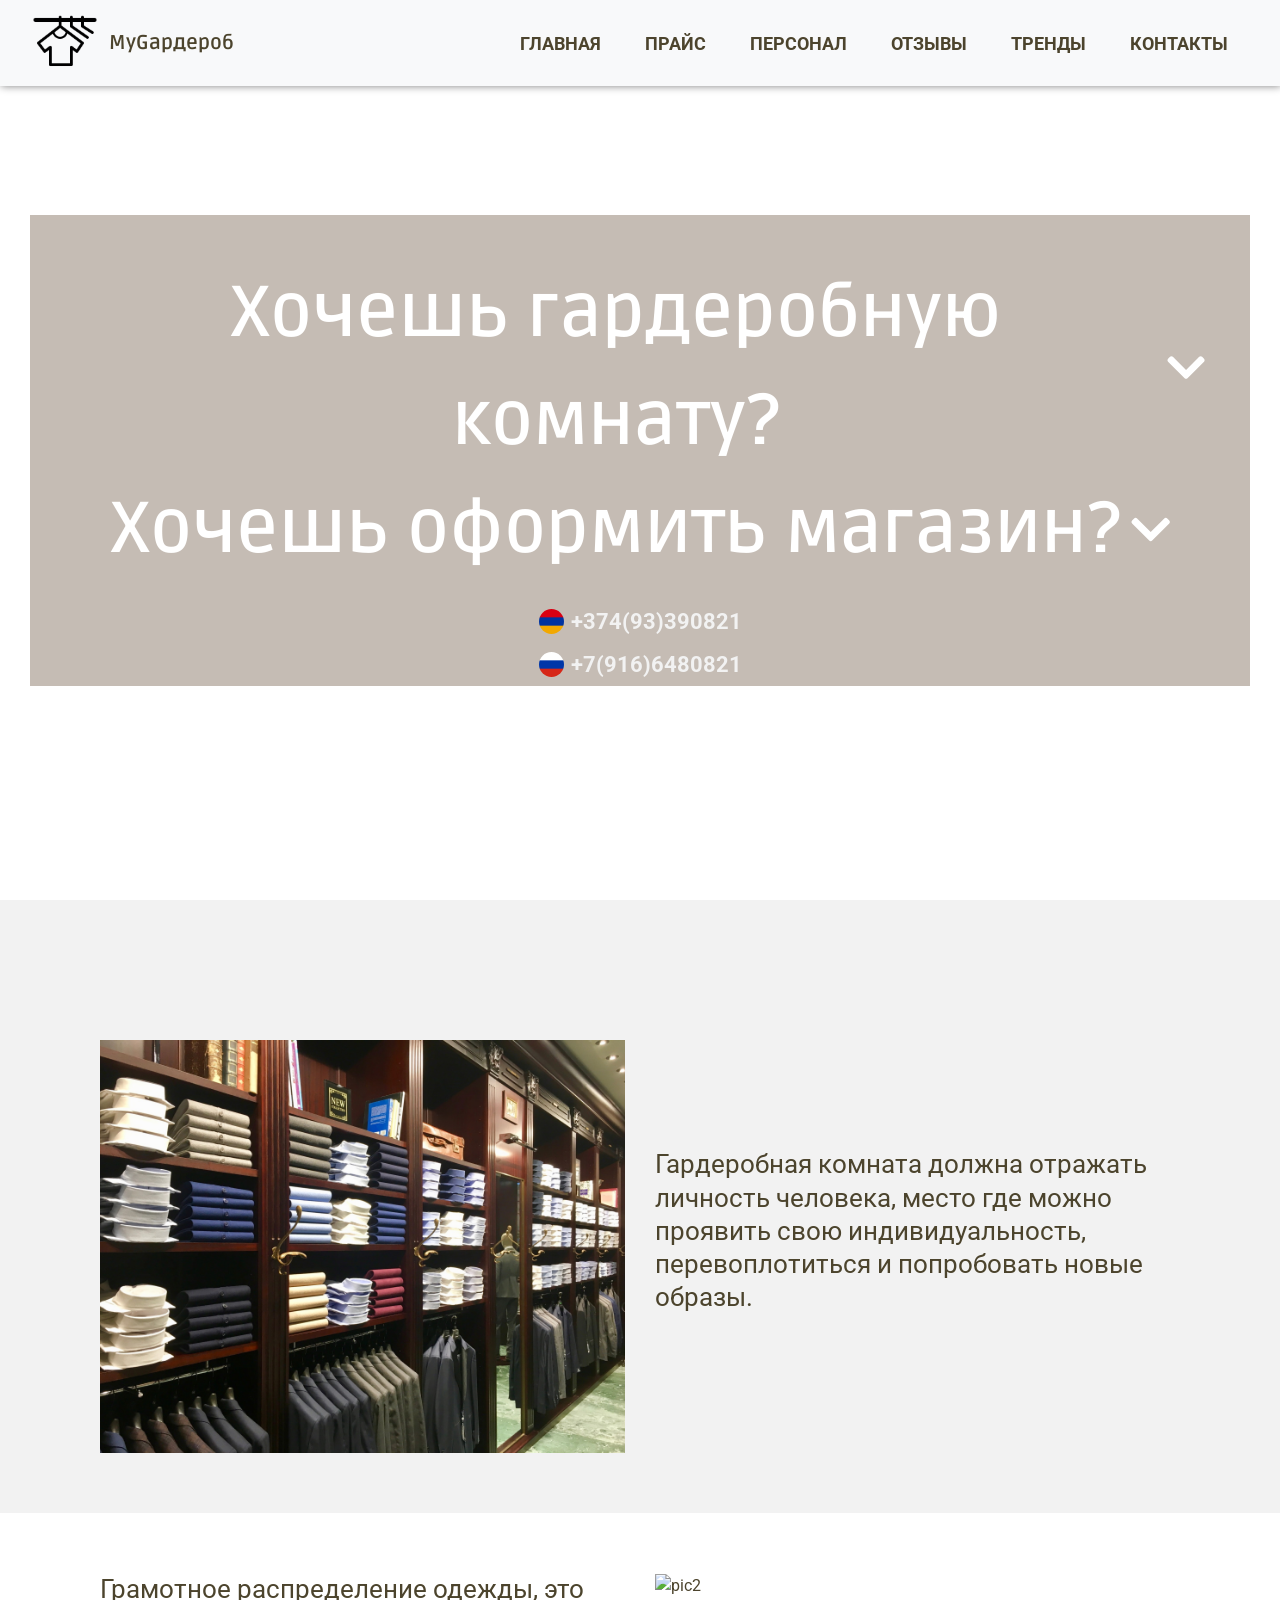
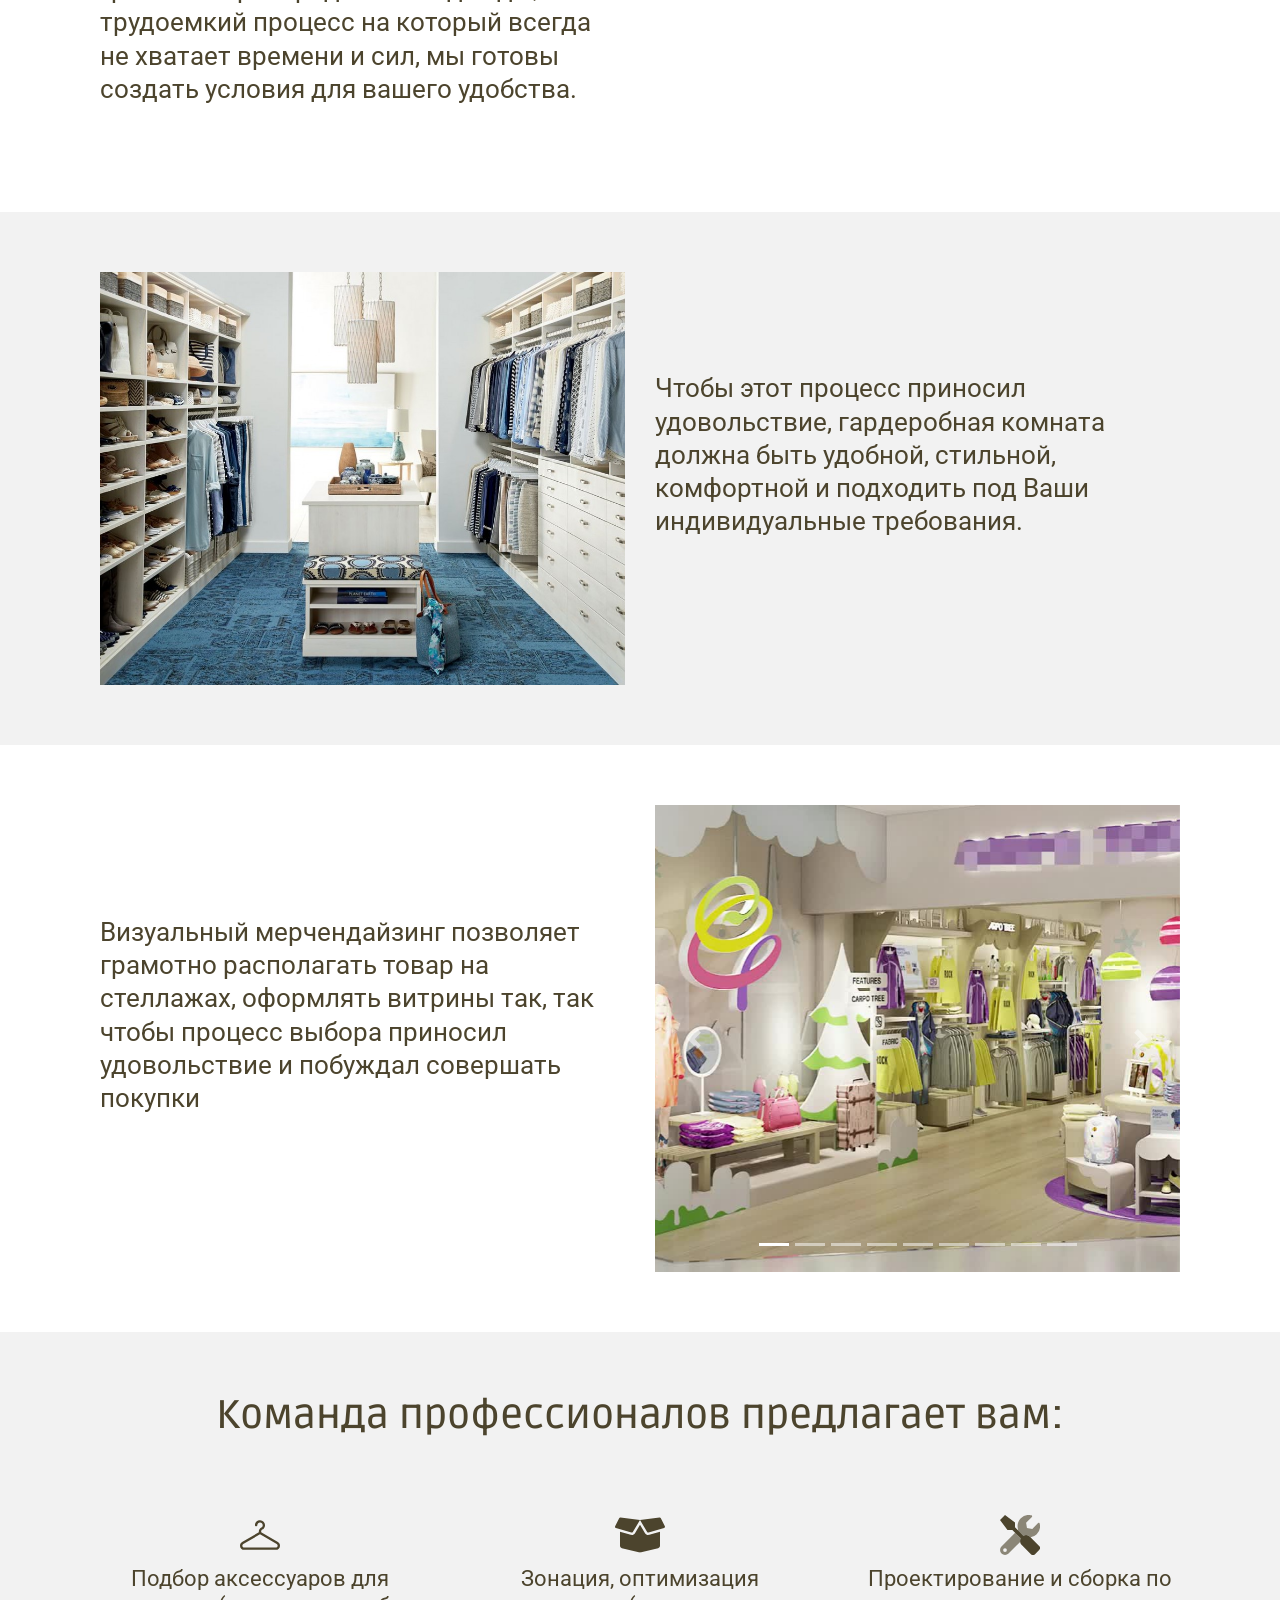
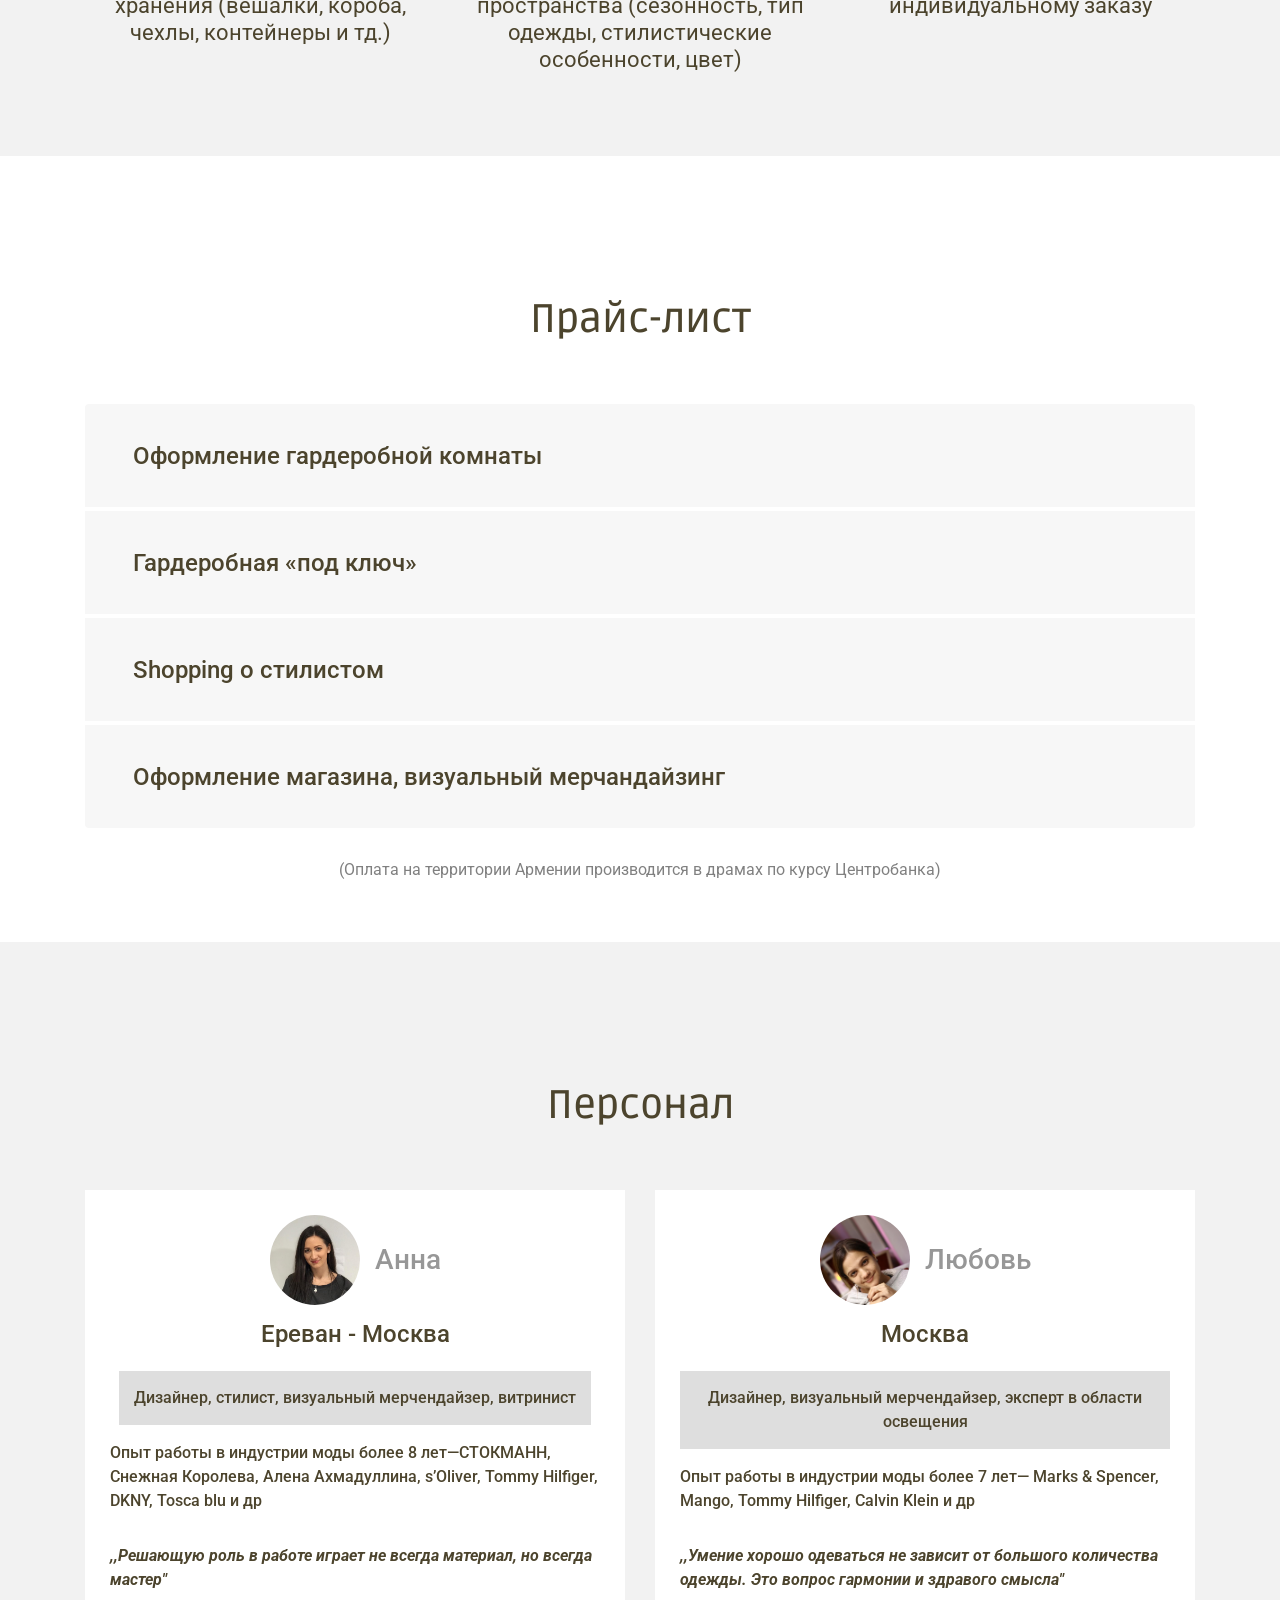
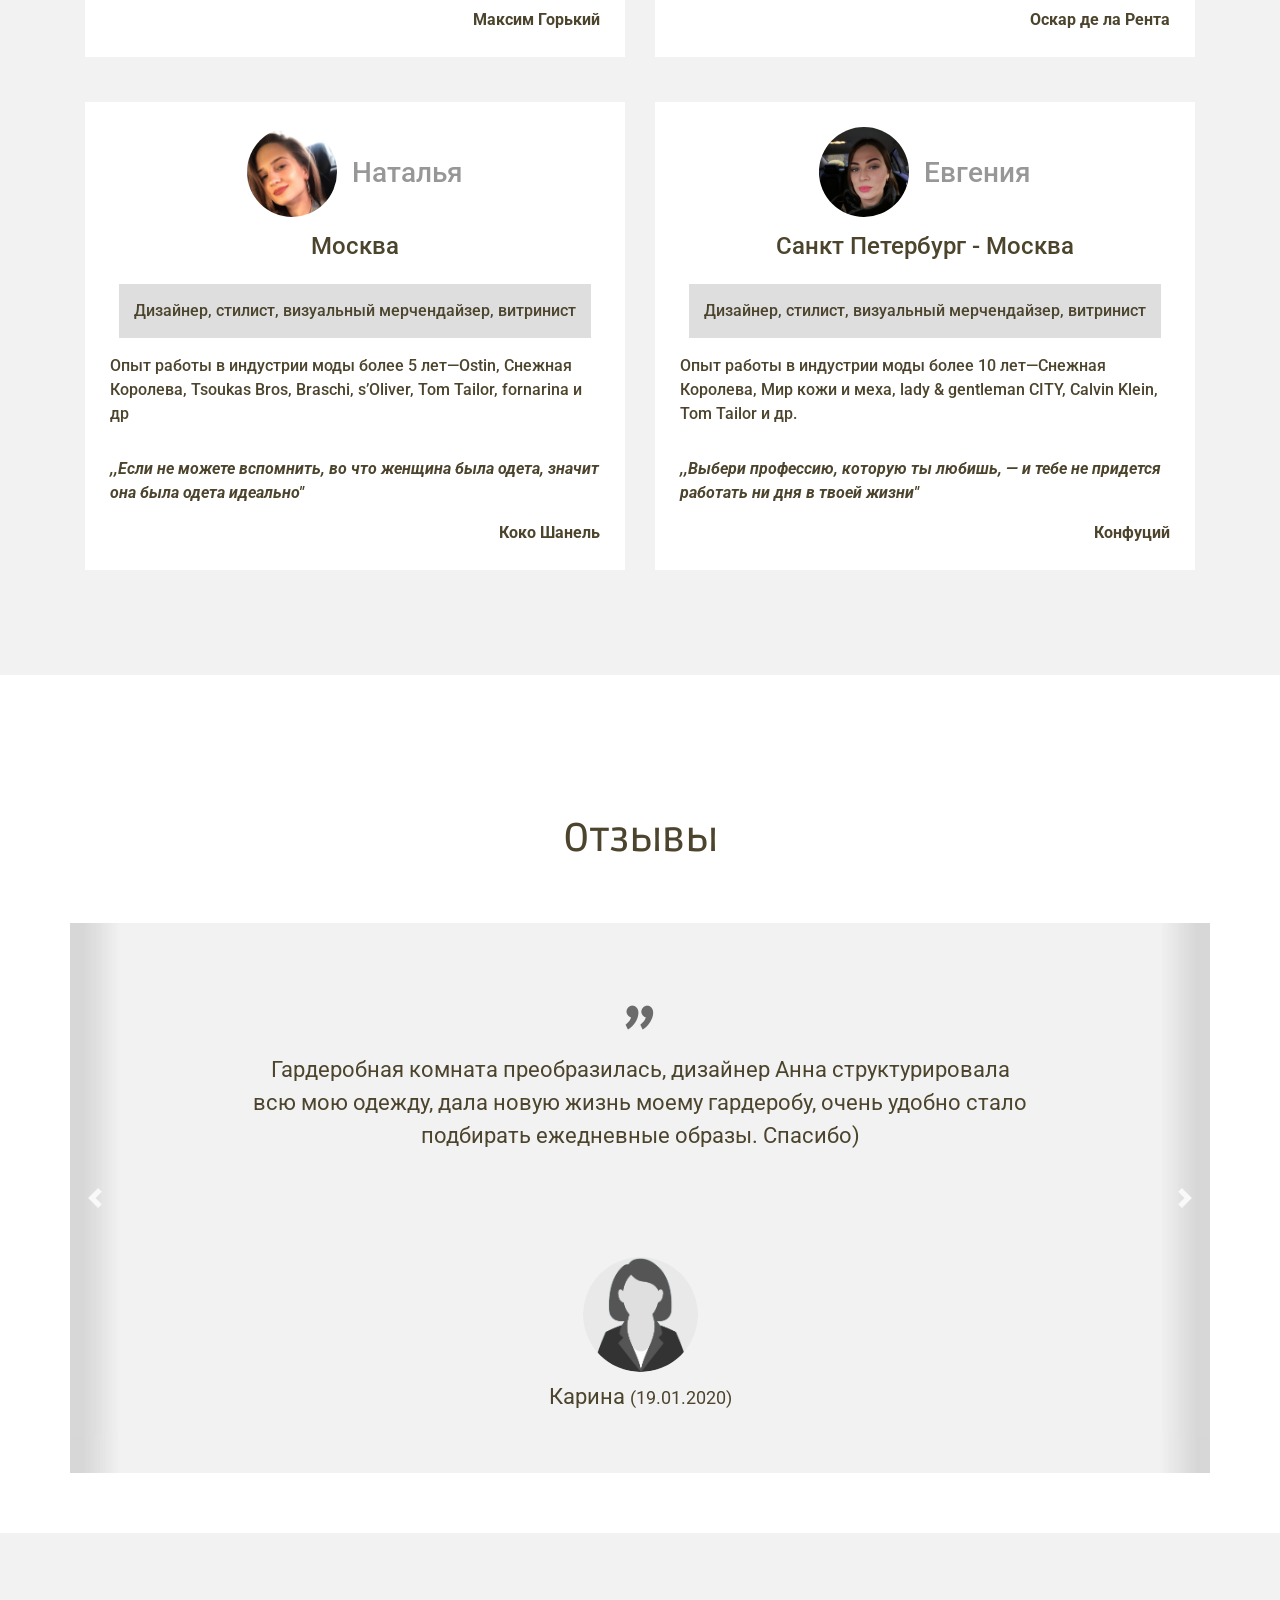
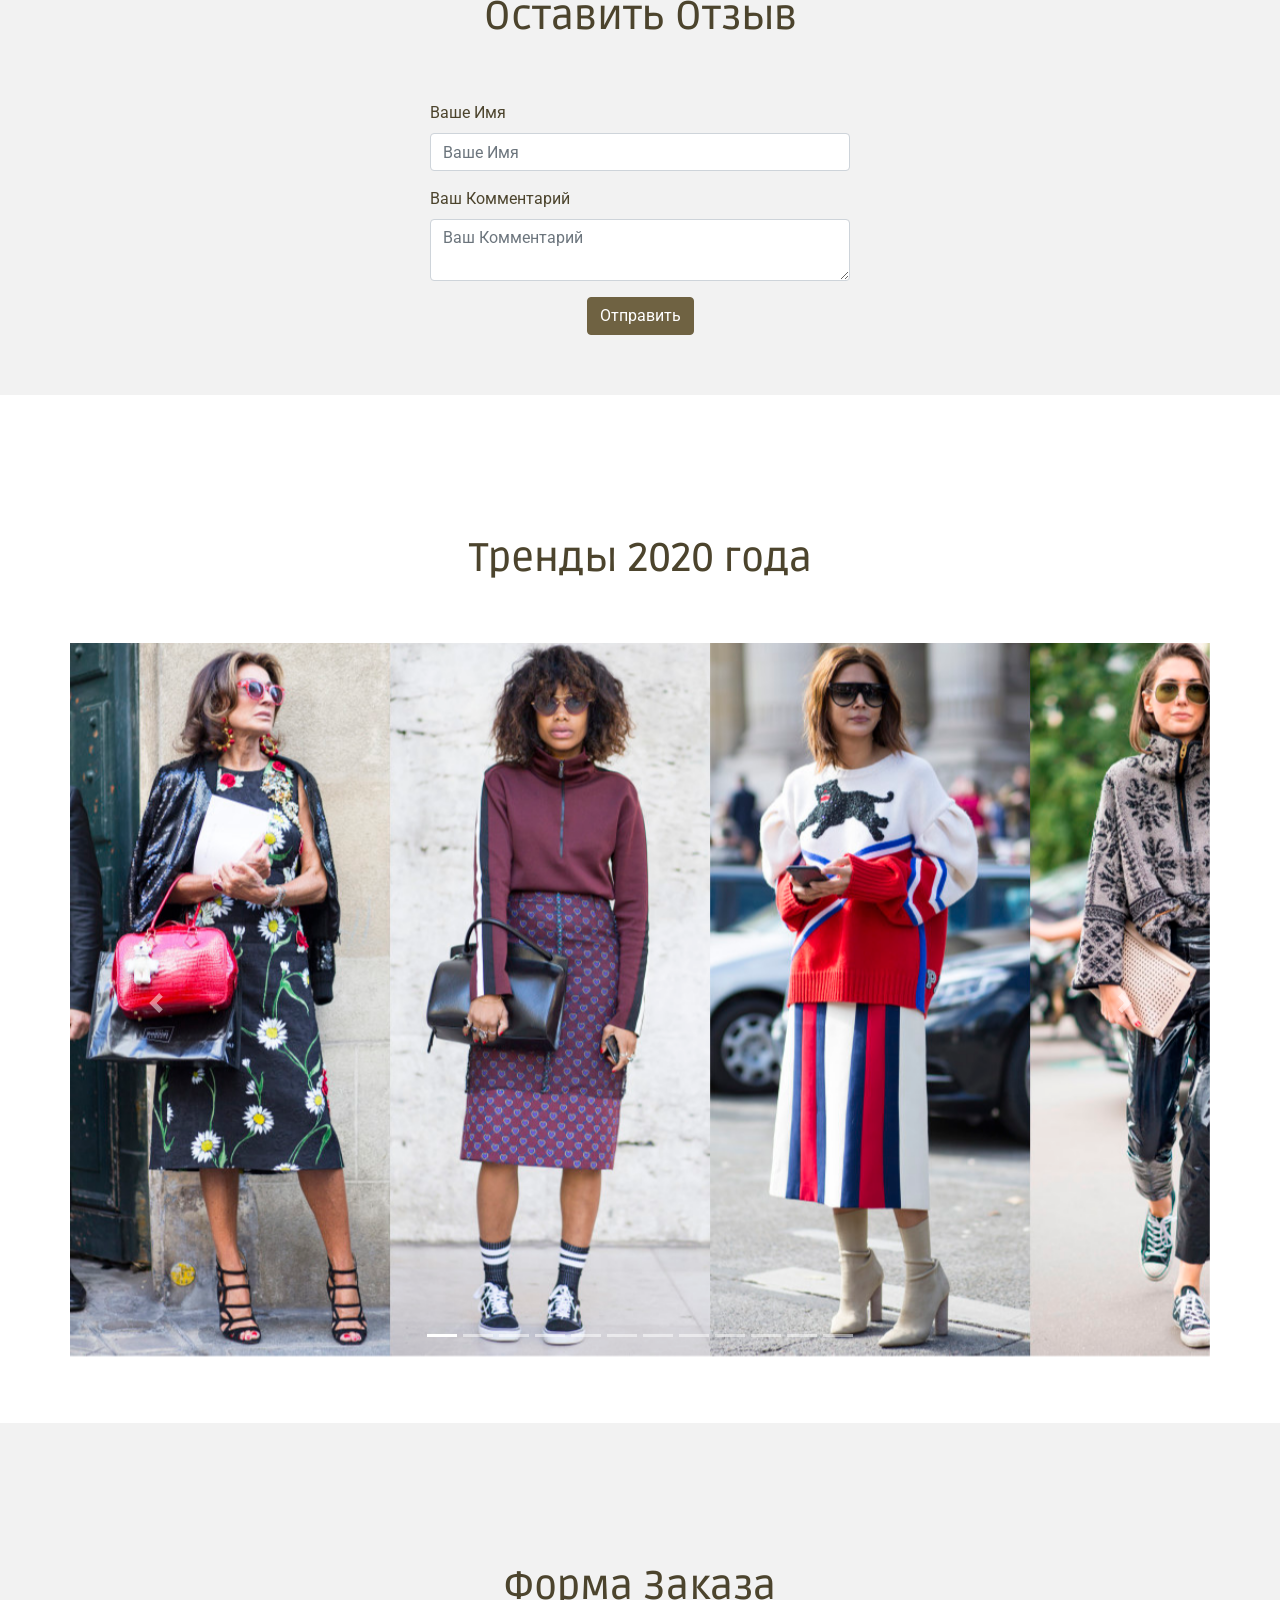
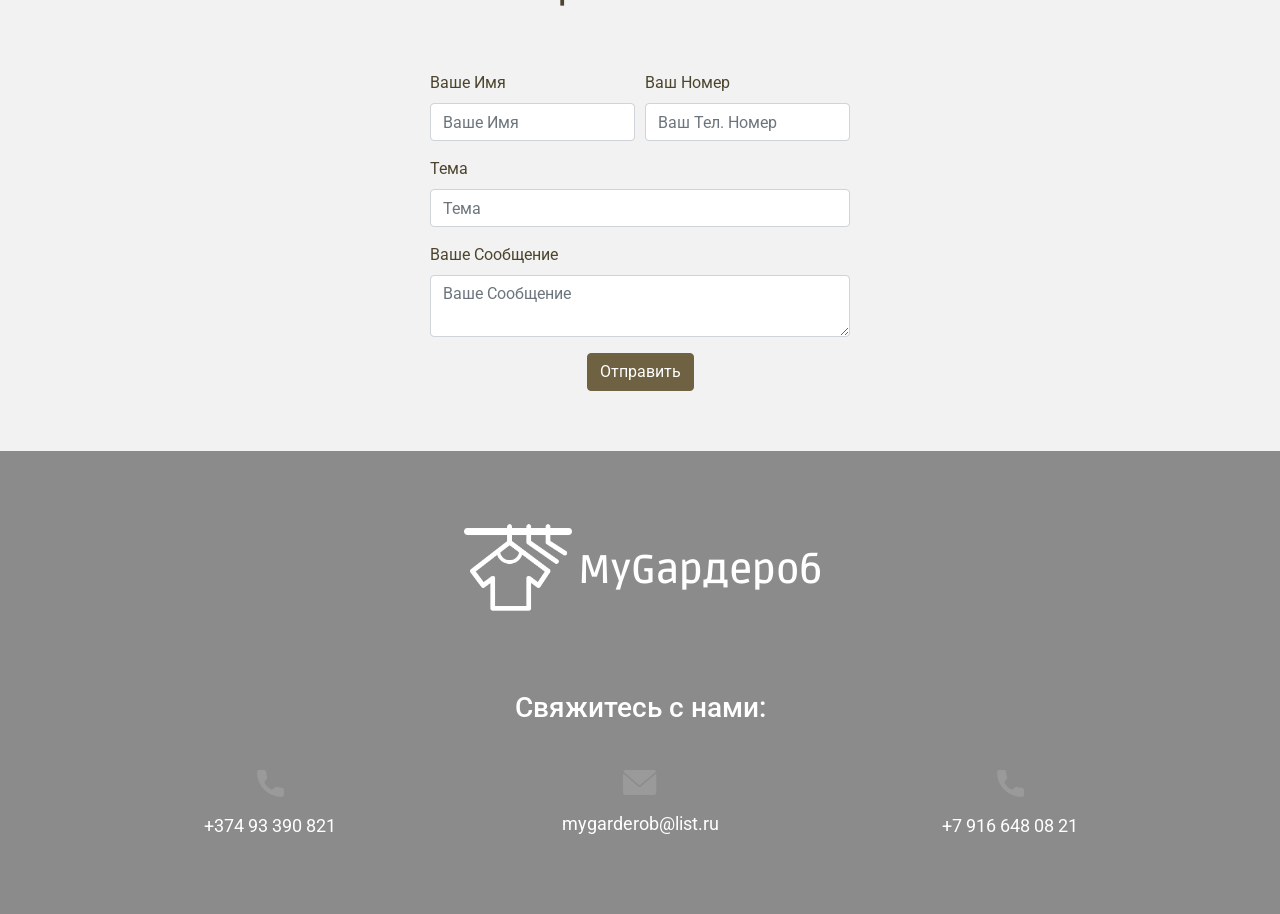
==== commit dfc53348: "smalltext changes" ====
--- a/index.html
+++ b/index.html
@@ -125,7 +125,7 @@
             <div class="row p2 section">
                 <div class="col-lg desc-text">
                     <div class="desc">
-                        <p>Грамотное распределение одежды , это трудоемкий процесс на который всегда не хватает времени
+                        <p>Грамотное распределение одежды, это трудоемкий процесс на который всегда не хватает времени
                             и сил, мы готовы создать условия для вашего удобства.</p>
                     </div>
                 </div>
@@ -144,7 +144,7 @@
             <div class="row p3 section">
                 <div class="col-lg desc-text">
                     <div class="desc">
-                        <p>Чтобы этот процесс приносил удовольствие, она должна быть удобной, стильной, комфортной и
+                        <p>Чтобы этот процесс приносил удовольствие, гардеробная комната должна быть удобной, стильной, комфортной и
                             подходить под Ваши индивидуальные требования.</p>
                     </div>
                 </div>
@@ -164,7 +164,7 @@
                 <div class="col-lg desc-text">
                     <div class="desc">
                         <p>Визуальный мерчендайзинг позволяет грамотно располагать товар на стеллажах, оформлять
-                            витрины, чтобы это было привлекательно для покупателей.</p>
+                            витрины так, так чтобы процесс выбора приносил удовольствие и побуждал совершать покупки</p>
                     </div>
                 </div>
 
@@ -282,7 +282,7 @@
                         </svg>
                     </div>
 
-                    <div class="h4">Проектирование и сбока по индивидуальному заказу</div>
+                    <div class="h4">Проектирование и сборка по индивидуальному заказу</div>
                 </div>
             </div>
         </div>
@@ -323,7 +323,7 @@
 
                                 <hr>
 
-                                <div class="h5">Услуги стилиста</div>
+                                <div class="h5">Услуги дизайнера + стилиста</div>
                                 <p><strong>Цена:</strong><span class="price">14 990 ₽</span></p>
 
                                 <ul>
@@ -406,7 +406,7 @@
                                 <p><strong>Цена:</strong><span class="price">По договоренности</span></p>
 
                                 <ul>
-                                    <li>Планирование торгового пространства , зонирование</li>
+                                    <li>Планирование торгового пространства, зонирование</li>
                                     <li>Оформление витрины</li>
                                     <li>Освещение</li>
                                     <li>Презентация и выкладка товара</li>
@@ -524,7 +524,7 @@
 
                             <div class="description desc2">
                                 <p>
-                                    Опыт работы в индустрии моды более 5 лет—Ostin, Снежная Королева, Tsoukas Bros ,
+                                    Опыт работы в индустрии моды более 5 лет—Ostin, Снежная Королева, Tsoukas Bros,
                                     Braschi, s’Oliver, Tom Tailor, fornarina и др
                                 </p>
                             </div>
@@ -560,8 +560,8 @@
 
                             <div class="description desc2">
                                 <p>
-                                    Опыт работы в индустрии моды более 10 лет—Снежная Королева , Мир кожа и меха ,lady &
-                                    gentleman CITY, Calvin Klein, Tom Tailor и др
+                                    Опыт работы в индустрии моды более 10 лет—Снежная Королева, Мир кожи и меха, lady &
+                                    gentleman CITY, Calvin Klein, Tom Tailor и др.
                                 </p>
                             </div>
 
@@ -610,7 +610,7 @@
                                 <div class="quote">"</div>
                                 <div class="content">
                                     Приветливая девушка Наталья очень кропотливо выполняла свою работу, вещи очень
-                                    аккуратно и красиво стали смотреться, о некоторых нарядах я и подзабыла.
+                                    аккуратно и красиво стали смотреться в моей гардеробной, о некоторых нарядах я и подзабыла.
                                 </div>
                             </div>
 
@@ -657,7 +657,7 @@
                             <div class="text">
                                 <div class="quote">"</div>
                                 <div class="content">
-                                    Очень понравилось то, что услуга была оказана очень оперативно, позвноил, и на
+                                    Очень понравилось то, что услуга была оказана очень оперативно, позвонил, и на
                                     следующий день дизайнер уже у меня. Хотелось бы, что бы в компании были услуги хим
                                     чистки. А так доволен работой, все аккуратно разобрано в гардеробной, думаю через
                                     месяц нужна будет повторная ревизия.
@@ -697,10 +697,10 @@
             <form class="reviewForm" action="https://formspree.io/xyynlrno" method="POST">
                 <div class="form-group">
                     <label for="inputName2">Ваше Имя</label>
-                    <input type="text" name="Имя" class="form-control" id="inputName2" placeholder="Имя" required>
+                    <input type="text" name="Имя" class="form-control" id="inputName2" placeholder="Ваше Имя" required>
                 </div>
                 <div class="mb-3">
-                    <label for="inputMessage2">Комментарий</label>
+                    <label for="inputMessage2">Ваш Комментарий</label>
                     <textarea class="form-control" name="Комментарий" id="inputMessage2" placeholder="Ваш Комментарий"
                               required></textarea>
                 </div>
@@ -806,12 +806,12 @@
                 <div class="form-row">
                     <div class="form-group col-md-6">
                         <label for="inputName">Ваше Имя</label>
-                        <input type="text" name="Имя" class="form-control" id="inputName" placeholder="Имя" required>
+                        <input type="text" name="Имя" class="form-control" id="inputName" placeholder="Ваше Имя" required>
                     </div>
 
                     <div class="form-group col-md-6">
                         <label for="inputPhoneNum">Ваш Номер</label>
-                        <input type="tel" name="Номер" class="form-control" id="inputPhoneNum" placeholder="Тел. Номер"
+                        <input type="tel" name="Номер" class="form-control" id="inputPhoneNum" placeholder="Ваш Тел. Номер"
                                required>
                     </div>
                 </div>
@@ -822,7 +822,7 @@
                 </div>
 
                 <div class="mb-3">
-                    <label for="inputMessage">Сообщение</label>
+                    <label for="inputMessage">Ваше Сообщение</label>
                     <textarea class="form-control" name="Сообщение" id="inputMessage" placeholder="Ваше Сообщение"
                               required></textarea>
                 </div>
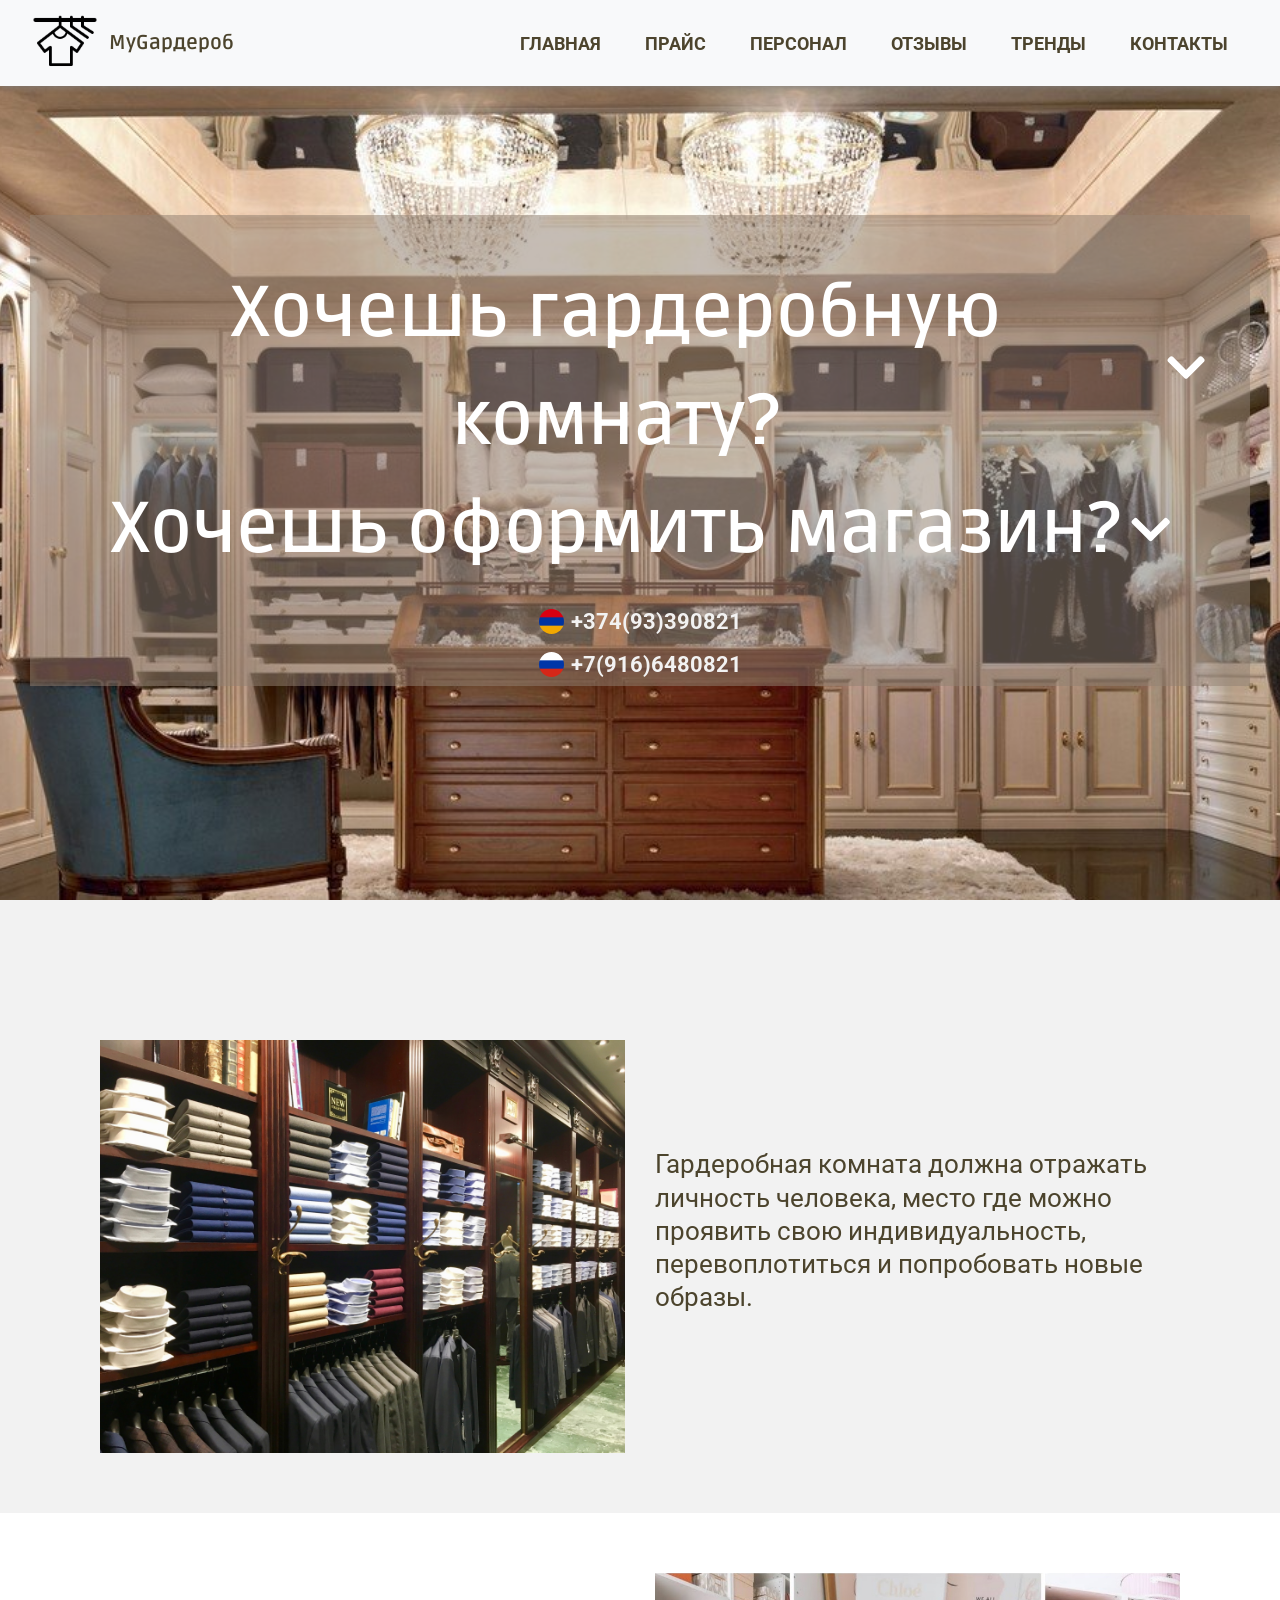
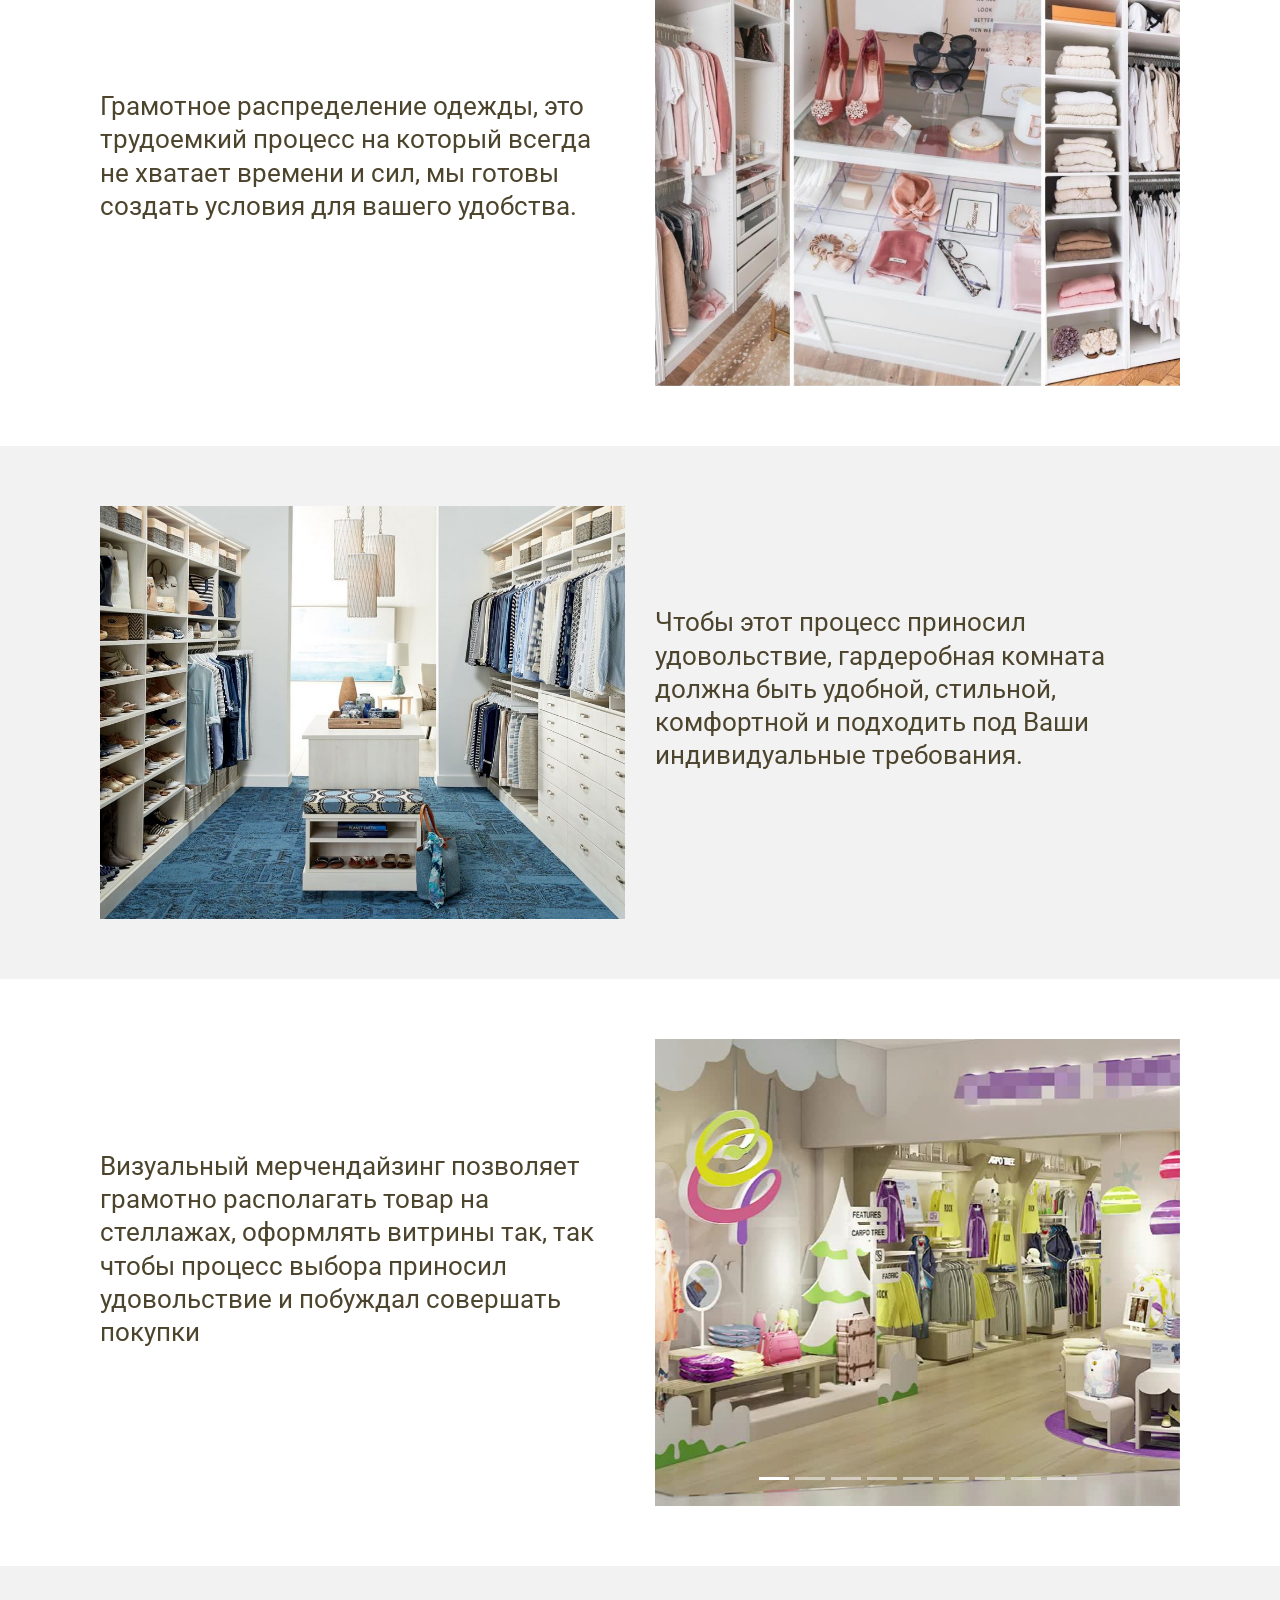
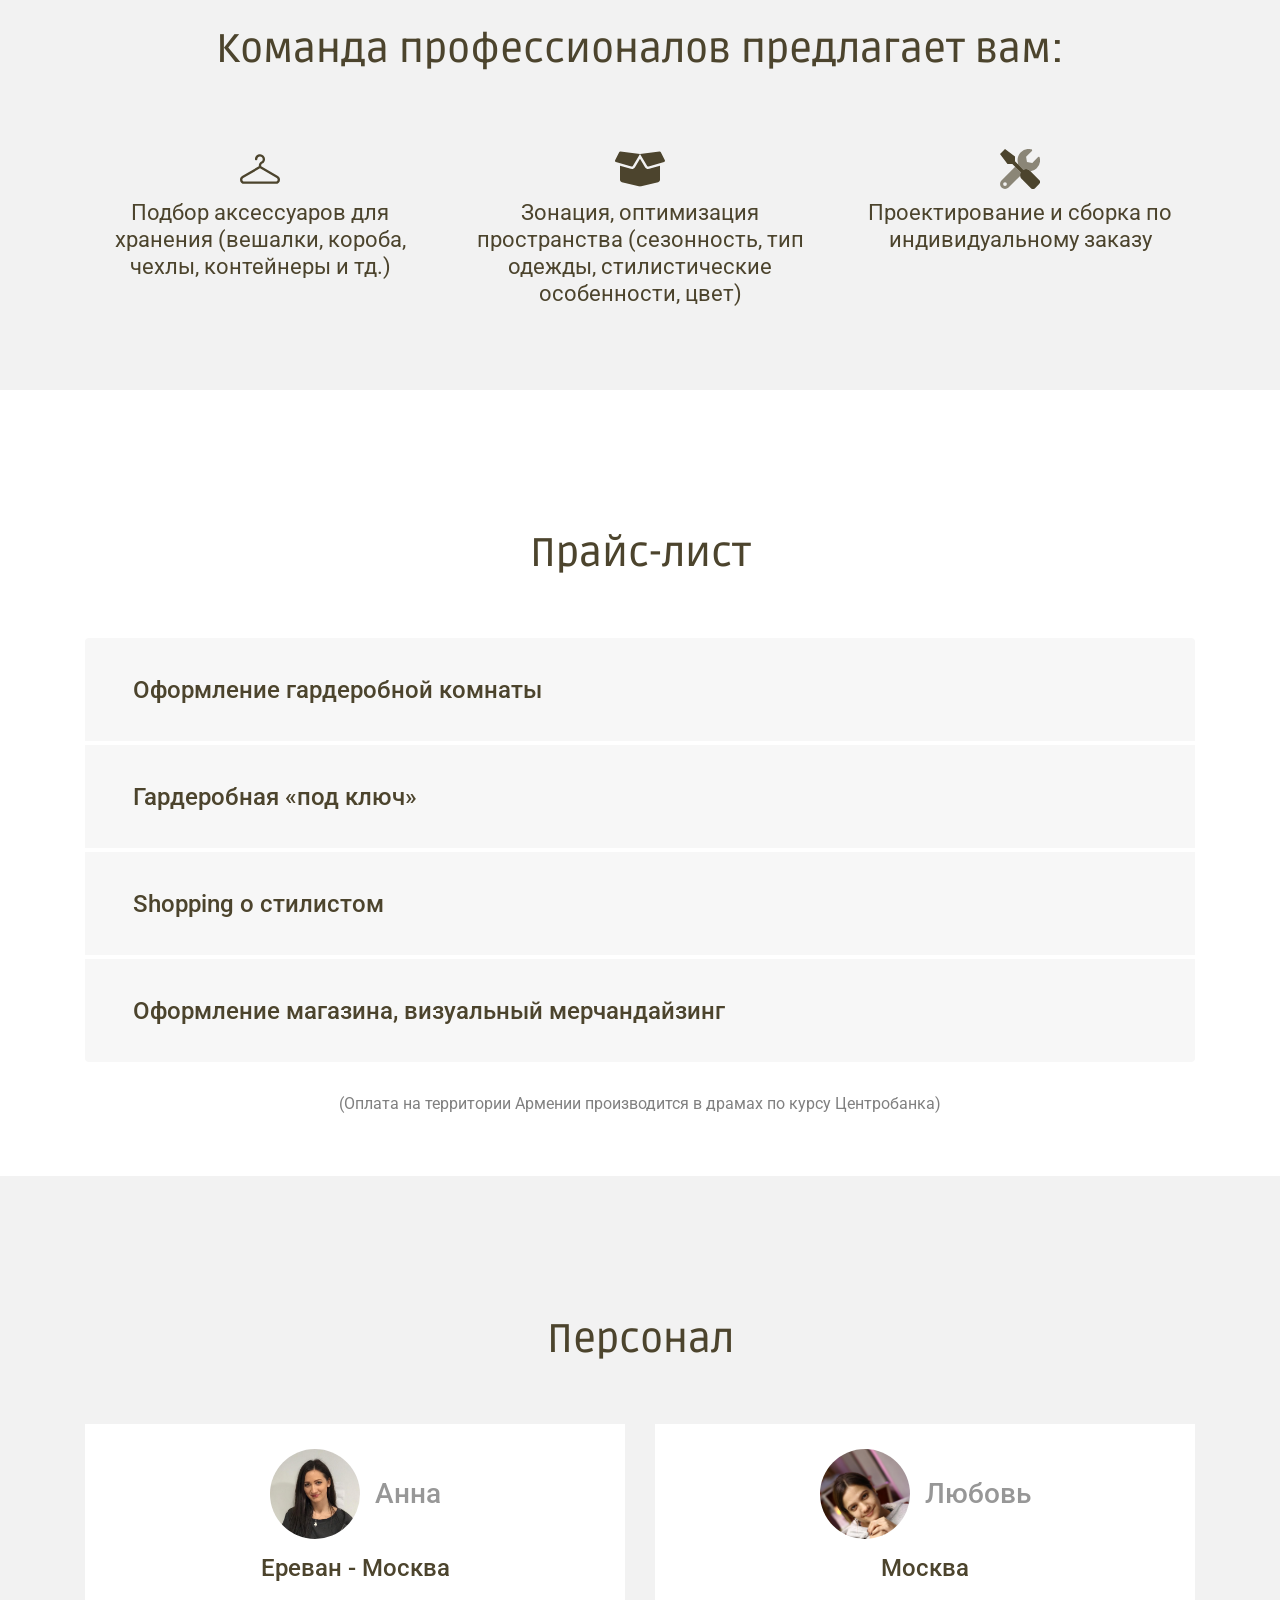
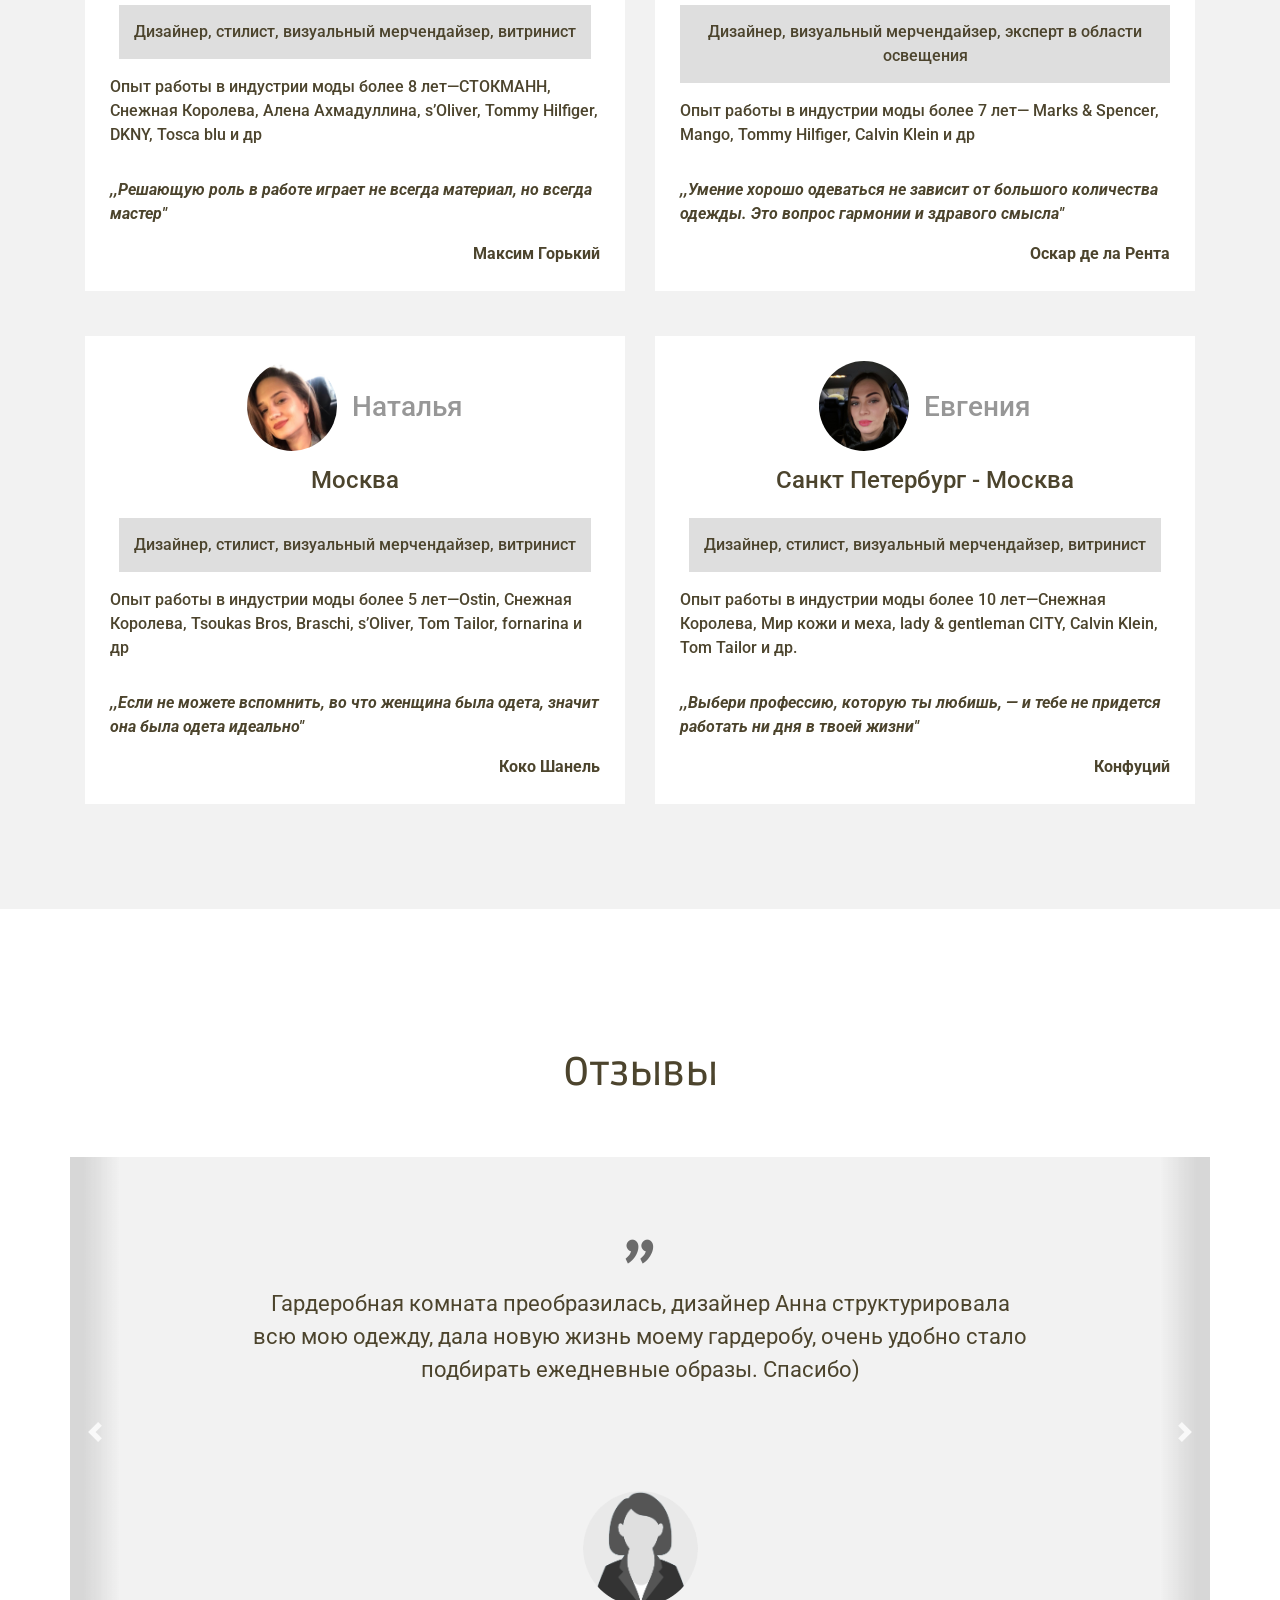
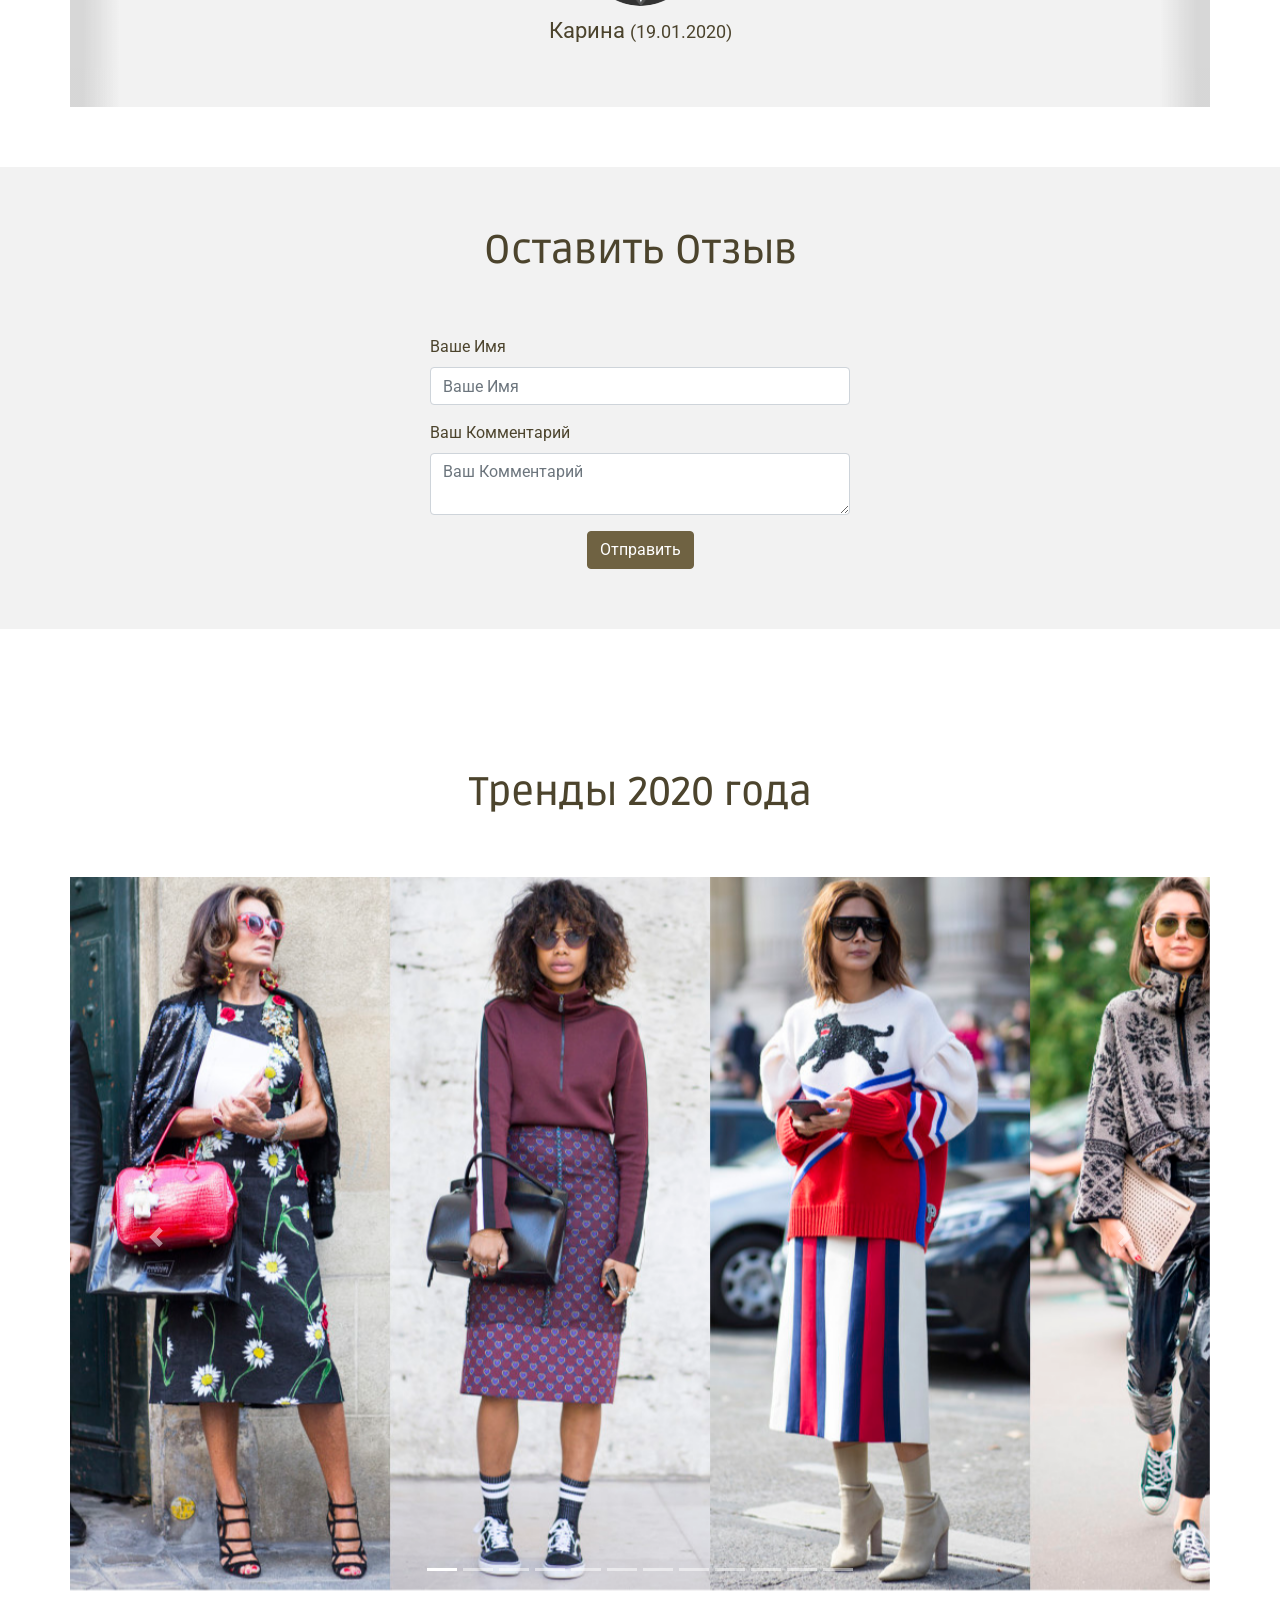
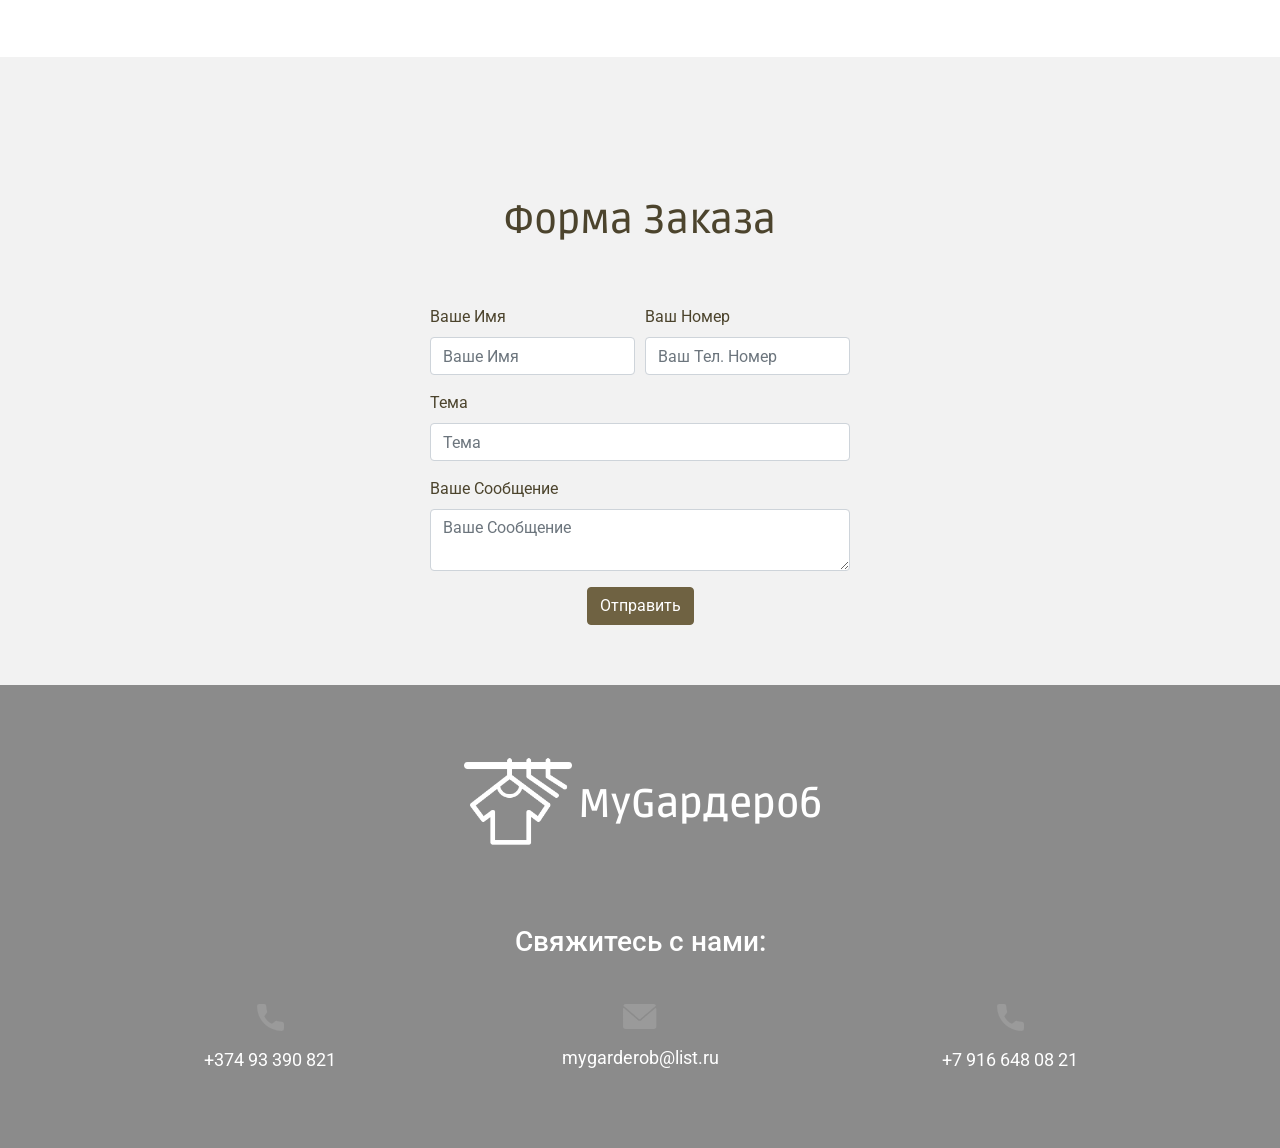
==== commit 6c5ed38d: "ready" ====
--- a/index.html
+++ b/index.html
@@ -44,7 +44,7 @@
 <header>
     <nav class="navbar navbar-expand-lg navbar-light bg-light">
         <a href="" class="logo navbar-brand">
-            <img src="images/logo.png" alt="MyGардероб Logo">
+            <img src="img/logo.png" alt="MyGардероб Logo">
             <span>MyGардероб</span>
         </a>
 
@@ -88,11 +88,11 @@
                 </a>
             </p>
             <a class="num" href="tel:+37493390821">
-                <img src="images/armflag.png" alt="armflag">
+                <img src="img/armflag.png" alt="armflag">
                 <span>+374(93)390821</span>
             </a>
             <a class="num" href="tel:+79166480821">
-                <img src="images/ruflag.png" alt="armflag">
+                <img src="img/ruflag.png" alt="armflag">
                 <span>+7(916)6480821</span>
             </a>
         </div>
@@ -112,7 +112,7 @@
                     </div>
 
                     <div class="col-lg">
-                        <img src="images/pic1.jpg" alt="pic1">
+                        <img src="img/pic1.jpg" alt="pic1">
                     </div>
                 </div>
             </div>
@@ -131,7 +131,7 @@
                 </div>
 
                 <div class="col-lg">
-                    <img src="images/pic2.jpg" alt="pic2">
+                    <img src="img/pic2.jpg" alt="pic2">
                 </div>
             </div>
         </div>
@@ -150,7 +150,7 @@
                 </div>
 
                 <div class="col-lg">
-                    <img src="images/pic3.jpeg" alt="pic3">
+                    <img src="img/pic3.jpeg" alt="pic3">
                 </div>
             </div>
         </div>
@@ -185,39 +185,39 @@
 
                         <div class="carousel-inner">
                             <div class="carousel-item active">
-                                <img src="images/slide1.jpeg" class="d-block w-100" alt="slide1">
+                                <img src="img/slide1.jpeg" class="d-block w-100" alt="slide1">
                             </div>
 
                             <div class="carousel-item">
-                                <img src="images/slide2.jpeg" class="d-block w-100" alt="slide2">
+                                <img src="img/slide2.jpeg" class="d-block w-100" alt="slide2">
                             </div>
 
                             <div class="carousel-item">
-                                <img src="images/slide3.jpeg" class="d-block w-100" alt="slide3">
+                                <img src="img/slide3.jpeg" class="d-block w-100" alt="slide3">
                             </div>
 
                             <div class="carousel-item">
-                                <img src="images/slide4.jpeg" class="d-block w-100" alt="slide4">
+                                <img src="img/slide4.jpeg" class="d-block w-100" alt="slide4">
                             </div>
 
                             <div class="carousel-item">
-                                <img src="images/slide5.jpeg" class="d-block w-100" alt="slide5">
+                                <img src="img/slide5.jpeg" class="d-block w-100" alt="slide5">
                             </div>
 
                             <div class="carousel-item">
-                                <img src="images/slide6.jpeg" class="d-block w-100" alt="slide6">
+                                <img src="img/slide6.jpeg" class="d-block w-100" alt="slide6">
                             </div>
 
                             <div class="carousel-item">
-                                <img src="images/slide7.jpeg" class="d-block w-100" alt="slide7">
+                                <img src="img/slide7.jpeg" class="d-block w-100" alt="slide7">
                             </div>
 
                             <div class="carousel-item">
-                                <img src="images/slide8.jpeg" class="d-block w-100" alt="slide8">
+                                <img src="img/slide8.jpeg" class="d-block w-100" alt="slide8">
                             </div>
 
                             <div class="carousel-item">
-                                <img src="images/slide9.jpeg" class="d-block w-100" alt="slide9">
+                                <img src="img/slide9.jpeg" class="d-block w-100" alt="slide9">
                             </div>
                         </div>
 
@@ -434,7 +434,7 @@
                         <div class="employee">
                             <div class="image-and-name">
                                 <div class="img-circular">
-                                    <img id="employee-pic1" src="images/employee1.JPG" alt="employee 1">
+                                    <img id="employee-pic1" src="img/employee1.JPG" alt="employee 1">
                                 </div>
                                 <span class="name h3">Анна</span>
                             </div>
@@ -469,7 +469,7 @@
                         <div class="employee">
                             <div class="image-and-name">
                                 <div class="img-circular">
-                                    <img id="employee-pic2" src="images/employee2.png" alt="employee 2">
+                                    <img id="employee-pic2" src="img/employee2.png" alt="employee 2">
                                 </div>
                                 <span class="name h3">Любовь</span>
                             </div>
@@ -507,7 +507,7 @@
                         <div class="employee">
                             <div class="image-and-name">
                                 <div class="img-circular">
-                                    <img id="employee-pic3" src="images/employee3.jpeg" alt="employee 3">
+                                    <img id="employee-pic3" src="img/employee3.jpeg" alt="employee 3">
                                 </div>
                                 <span class="name h3">Наталья</span>
                             </div>
@@ -543,7 +543,7 @@
                         <div class="employee">
                             <div class="image-and-name">
                                 <div class="img-circular">
-                                    <img id="employee-pic4" src="images/employee4.jpeg" alt="employee 4">
+                                    <img id="employee-pic4" src="img/employee4.jpeg" alt="employee 4">
                                 </div>
                                 <span class="name h3">Евгения</span>
                             </div>
@@ -599,7 +599,7 @@
                                 </div>
                             </div>
 
-                            <img class="avatar" src="images/female-avatar.png" alt="avatar">
+                            <img class="avatar" src="img/female-avatar.png" alt="avatar">
                             <span class="name">Карина <span class="date">(19.01.2020)</span></span>
                         </div>
                     </div>
@@ -614,7 +614,7 @@
                                 </div>
                             </div>
 
-                            <img class="avatar" src="images/female-avatar.png" alt="avatar">
+                            <img class="avatar" src="img/female-avatar.png" alt="avatar">
                             <span class="name">Сона <span class="date">(16.03.2020)</span></span>
                         </div>
                     </div>
@@ -628,7 +628,7 @@
                                 </div>
                             </div>
 
-                            <img class="avatar" src="images/female-avatar.png" alt="avatar">
+                            <img class="avatar" src="img/female-avatar.png" alt="avatar">
                             <span class="name">Syuzi <span class="date">(05.06.2020)</span></span>
                         </div>
                     </div>
@@ -647,7 +647,7 @@
                                 </div>
                             </div>
 
-                            <img class="avatar" src="images/female-avatar.png" alt="avatar">
+                            <img class="avatar" src="img/female-avatar.png" alt="avatar">
                             <span class="name">Анжелика <span class="date">(29.06.2020)</span></span>
                         </div>
                     </div>
@@ -664,7 +664,7 @@
                                 </div>
                             </div>
 
-                            <img class="avatar" src="images/male-avatar.png" alt="avatar">
+                            <img class="avatar" src="img/male-avatar.png" alt="avatar">
                             <span class="name">Алекс <span class="date">(7.07.2020)</span></span>
                         </div>
                     </div>
@@ -734,51 +734,51 @@
 
                 <div class="carousel-inner">
                     <div class="carousel-item active">
-                        <img src="images/trend1.jpeg" class="d-block w-100 trend-images" alt="trend image 1">
-                    </div>
-
-                    <div class="carousel-item">
-                        <img src="images/trend2.jpeg" class="d-block w-100 trend-images" alt="trend image 2">
-                    </div>
-
-                    <div class="carousel-item">
-                        <img src="images/trend3.jpeg" class="d-block w-100 trend-images" alt="trend image 3">
-                    </div>
-
-                    <div class="carousel-item">
-                        <img src="images/trend4.jpeg" class="d-block w-100 trend-images" alt="trend image 4">
-                    </div>
-
-                    <div class="carousel-item">
-                        <img src="images/trend5.jpeg" class="d-block w-100 trend-images" alt="trend image 5">
-                    </div>
-
-                    <div class="carousel-item">
-                        <img src="images/trend6.jpeg" class="d-block w-100 trend-images" alt="trend image 6">
-                    </div>
-
-                    <div class="carousel-item">
-                        <img src="images/trend7.jpeg" class="d-block w-100 trend-images" alt="trend image 7">
-                    </div>
-
-                    <div class="carousel-item">
-                        <img src="images/trend8.jpeg" class="d-block w-100 trend-images" alt="trend image 8">
-                    </div>
-
-                    <div class="carousel-item">
-                        <img src="images/trend9.jpeg" class="d-block w-100 trend-images" alt="trend image 9">
-                    </div>
-
-                    <div class="carousel-item">
-                        <img src="images/trend10.jpeg" class="d-block w-100 trend-images" alt="trend image 10">
-                    </div>
-
-                    <div class="carousel-item">
-                        <img src="images/trend11.jpeg" class="d-block w-100 trend-images" alt="trend image 11">
-                    </div>
-
-                    <div class="carousel-item">
-                        <img src="images/trend12.jpeg" class="d-block w-100 trend-images" alt="trend image 12">
+                        <img src="img/trend1.jpeg" class="d-block w-100 trend-images" alt="trend image 1">
+                    </div>
+
+                    <div class="carousel-item">
+                        <img src="img/trend2.jpeg" class="d-block w-100 trend-images" alt="trend image 2">
+                    </div>
+
+                    <div class="carousel-item">
+                        <img src="img/trend3.jpeg" class="d-block w-100 trend-images" alt="trend image 3">
+                    </div>
+
+                    <div class="carousel-item">
+                        <img src="img/trend4.jpeg" class="d-block w-100 trend-images" alt="trend image 4">
+                    </div>
+
+                    <div class="carousel-item">
+                        <img src="img/trend5.jpeg" class="d-block w-100 trend-images" alt="trend image 5">
+                    </div>
+
+                    <div class="carousel-item">
+                        <img src="img/trend6.jpeg" class="d-block w-100 trend-images" alt="trend image 6">
+                    </div>
+
+                    <div class="carousel-item">
+                        <img src="img/trend7.jpeg" class="d-block w-100 trend-images" alt="trend image 7">
+                    </div>
+
+                    <div class="carousel-item">
+                        <img src="img/trend8.jpeg" class="d-block w-100 trend-images" alt="trend image 8">
+                    </div>
+
+                    <div class="carousel-item">
+                        <img src="img/trend9.jpeg" class="d-block w-100 trend-images" alt="trend image 9">
+                    </div>
+
+                    <div class="carousel-item">
+                        <img src="img/trend10.jpeg" class="d-block w-100 trend-images" alt="trend image 10">
+                    </div>
+
+                    <div class="carousel-item">
+                        <img src="img/trend11.jpeg" class="d-block w-100 trend-images" alt="trend image 11">
+                    </div>
+
+                    <div class="carousel-item">
+                        <img src="img/trend12.jpeg" class="d-block w-100 trend-images" alt="trend image 12">
                     </div>
                 </div>
 
@@ -835,7 +835,7 @@
 </main>
 
 <footer id="contacts">
-    <a href="/" class="logo h1"><img src="images/logo.png" alt="MyGардероб">MyGардероб</a>
+    <a href="/" class="logo h1"><img src="img/logo.png" alt="MyGардероб">MyGардероб</a>
     <div class="h3">Свяжитесь с нами:</div>
 
     <!--Contacts section starts-->
--- a/styles/main.css
+++ b/styles/main.css
@@ -12,7 +12,13 @@
     scroll-behavior: smooth;
 }
 
-body:after {
+::selection {
+    background-color: #84764e;
+    color: white;
+    text-shadow: none;
+}
+
+body::after {
     content: "";
     display: block;
     z-index: -1;
@@ -22,7 +28,7 @@
     left: 0;
     bottom: 0;
     right: 0;
-    background-image: url(https://imgbbb.com/images/2020/08/28/background-img.png);
+    background-image: url(../img/background-img.png);
     background-repeat: no-repeat;
     background-position: center;
     -webkit-background-size: cover;
@@ -66,7 +72,7 @@
     position: relative;
 }
 
-nav ul li:after {
+nav ul li::after {
     content: '';
     position: absolute;
     bottom: 0;
@@ -79,7 +85,7 @@
     transition: width .4s ease;
 }
 
-nav ul li:hover:after {
+nav ul li:hover::after {
     width: 100%;
 }
 
@@ -95,7 +101,7 @@
     background-color: #f8f9fa;
 }
 
-.navbar-collapse.show ul li:hover:after {
+.navbar-collapse.show ul li:hover::after {
     background-color: #f8f9fa;
     width: 0;
 }
@@ -379,7 +385,7 @@
     font-weight: 400;
 }
 
-.accordion .card .card-body ul li:before {
+.accordion .card .card-body ul li::before {
     content: "-";
     position: absolute;
     left: 0;
@@ -770,6 +776,10 @@
     .navbar .logo span {
         font-size: 16px;
     }
+
+    .attentiontext {
+        font-size: 8px;
+    }
 }
 
 @media only screen and (max-width: 576px) {
@@ -859,6 +869,10 @@
         padding: 10px 25px;
     }
 
+    .attentiontext {
+        font-size: 12px;
+    }
+
     .p7 .row {
         margin-bottom: 0;
     }
@@ -991,6 +1005,10 @@
         padding: 10px 25px;
     }
 
+    .attentiontext {
+        font-size: 14px;
+    }
+
     .p7 .row {
         margin-bottom: 0;
     }
@@ -1117,6 +1135,10 @@
         padding: 10px 25px;
     }
 
+    .attentiontext {
+        font-size: 16px;
+    }
+
     .p7 .row {
         margin-bottom: 0;
     }
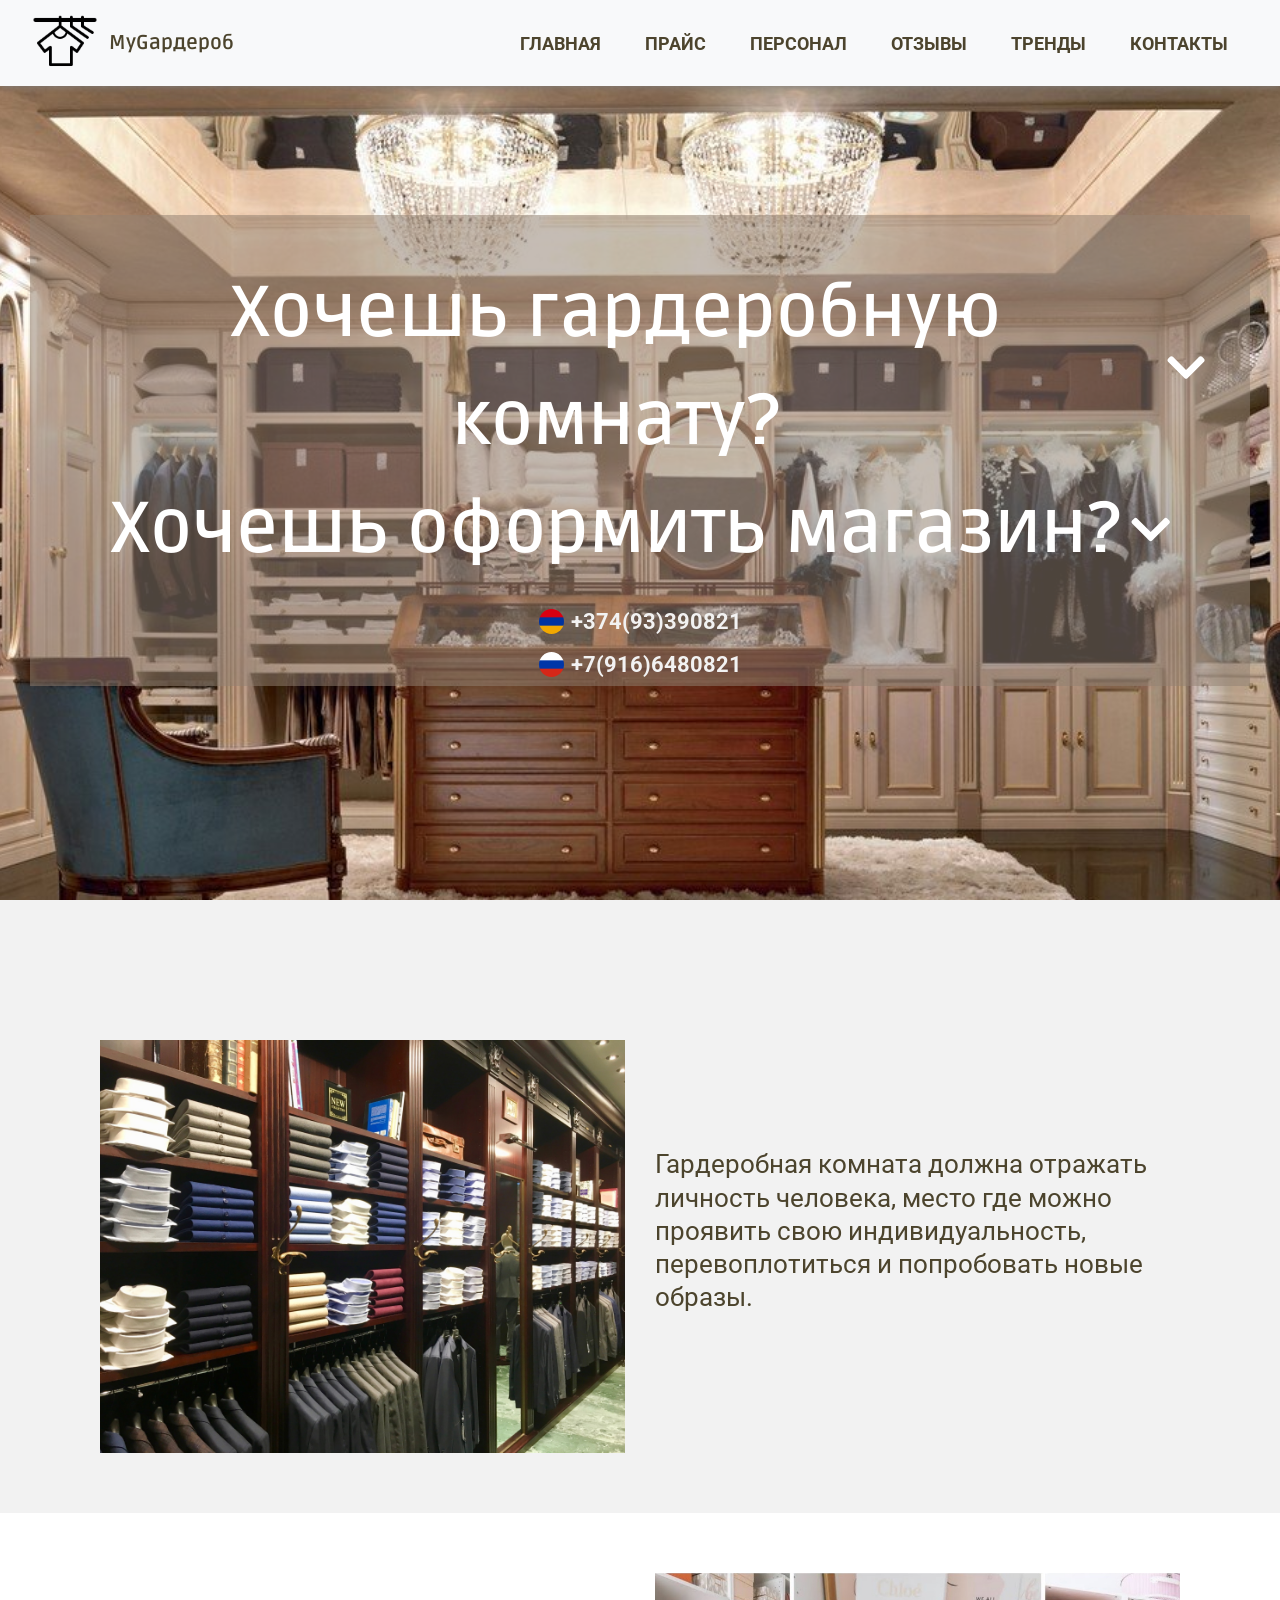
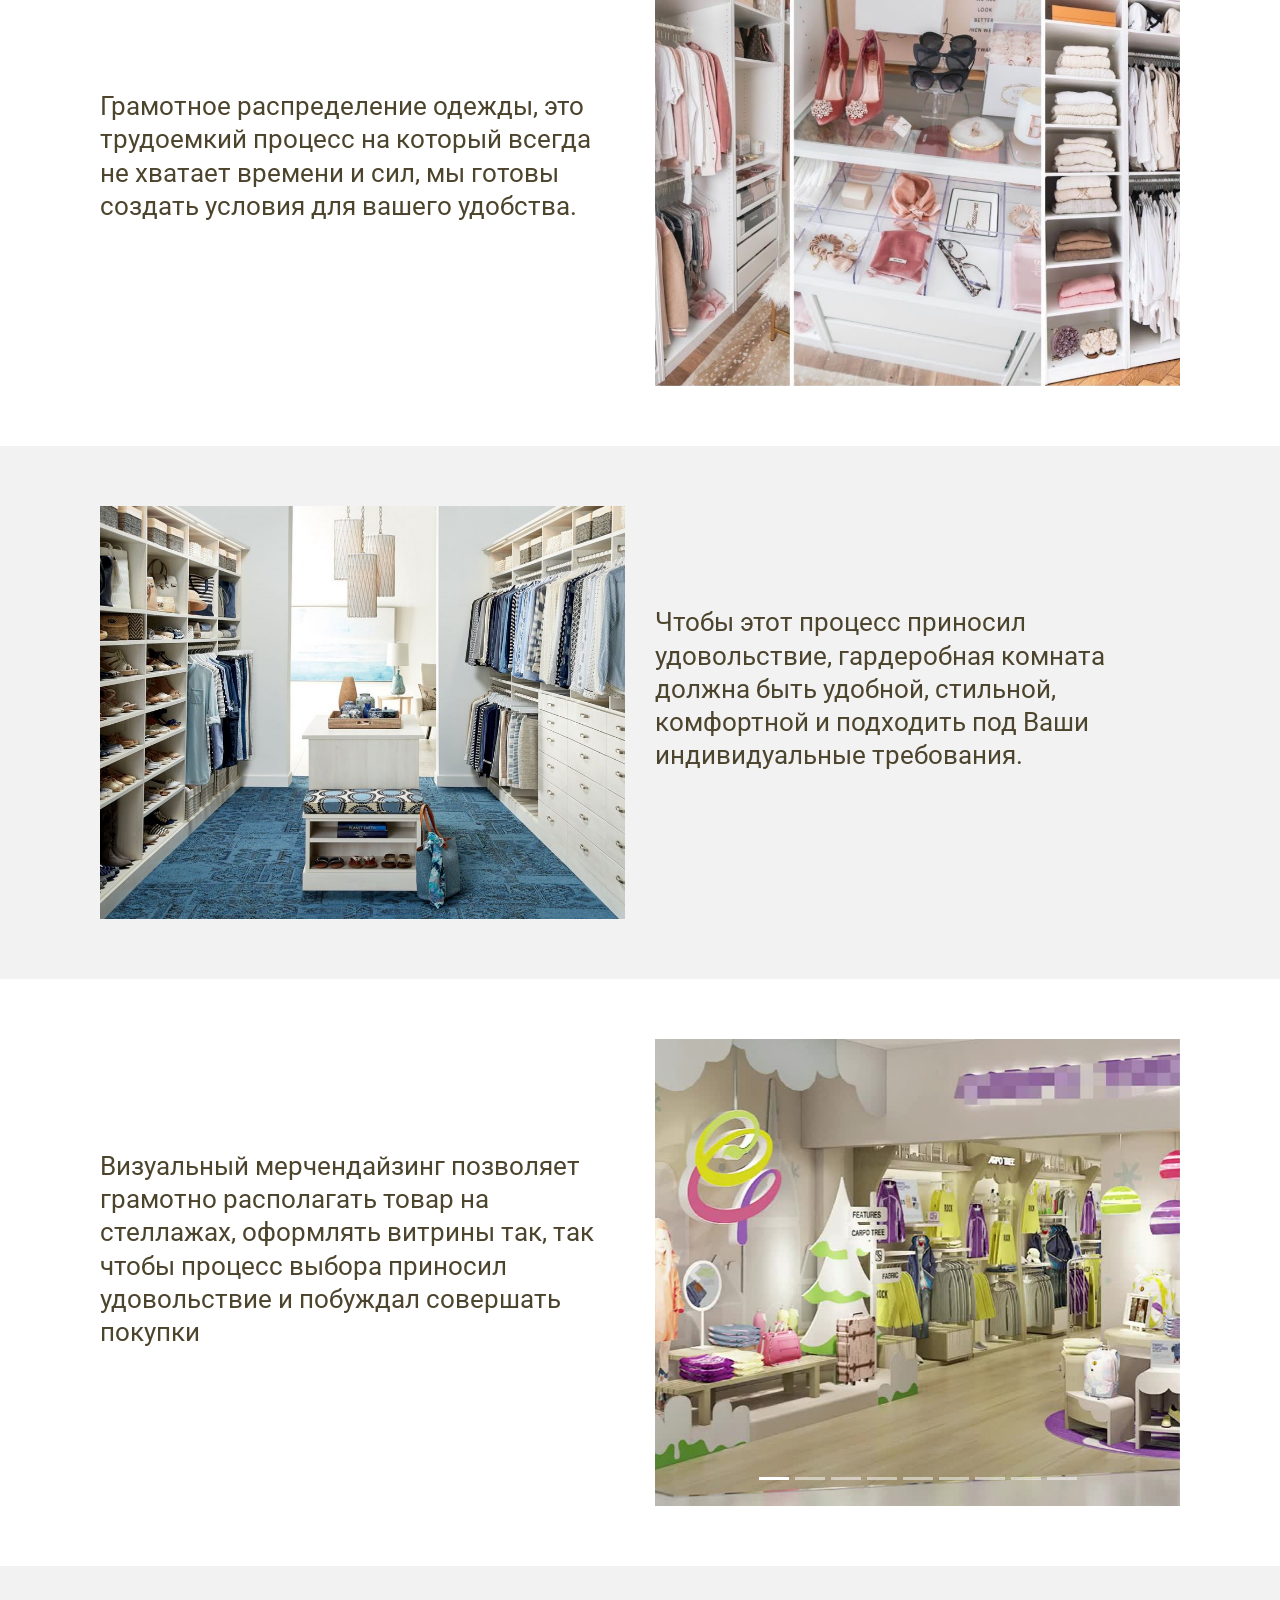
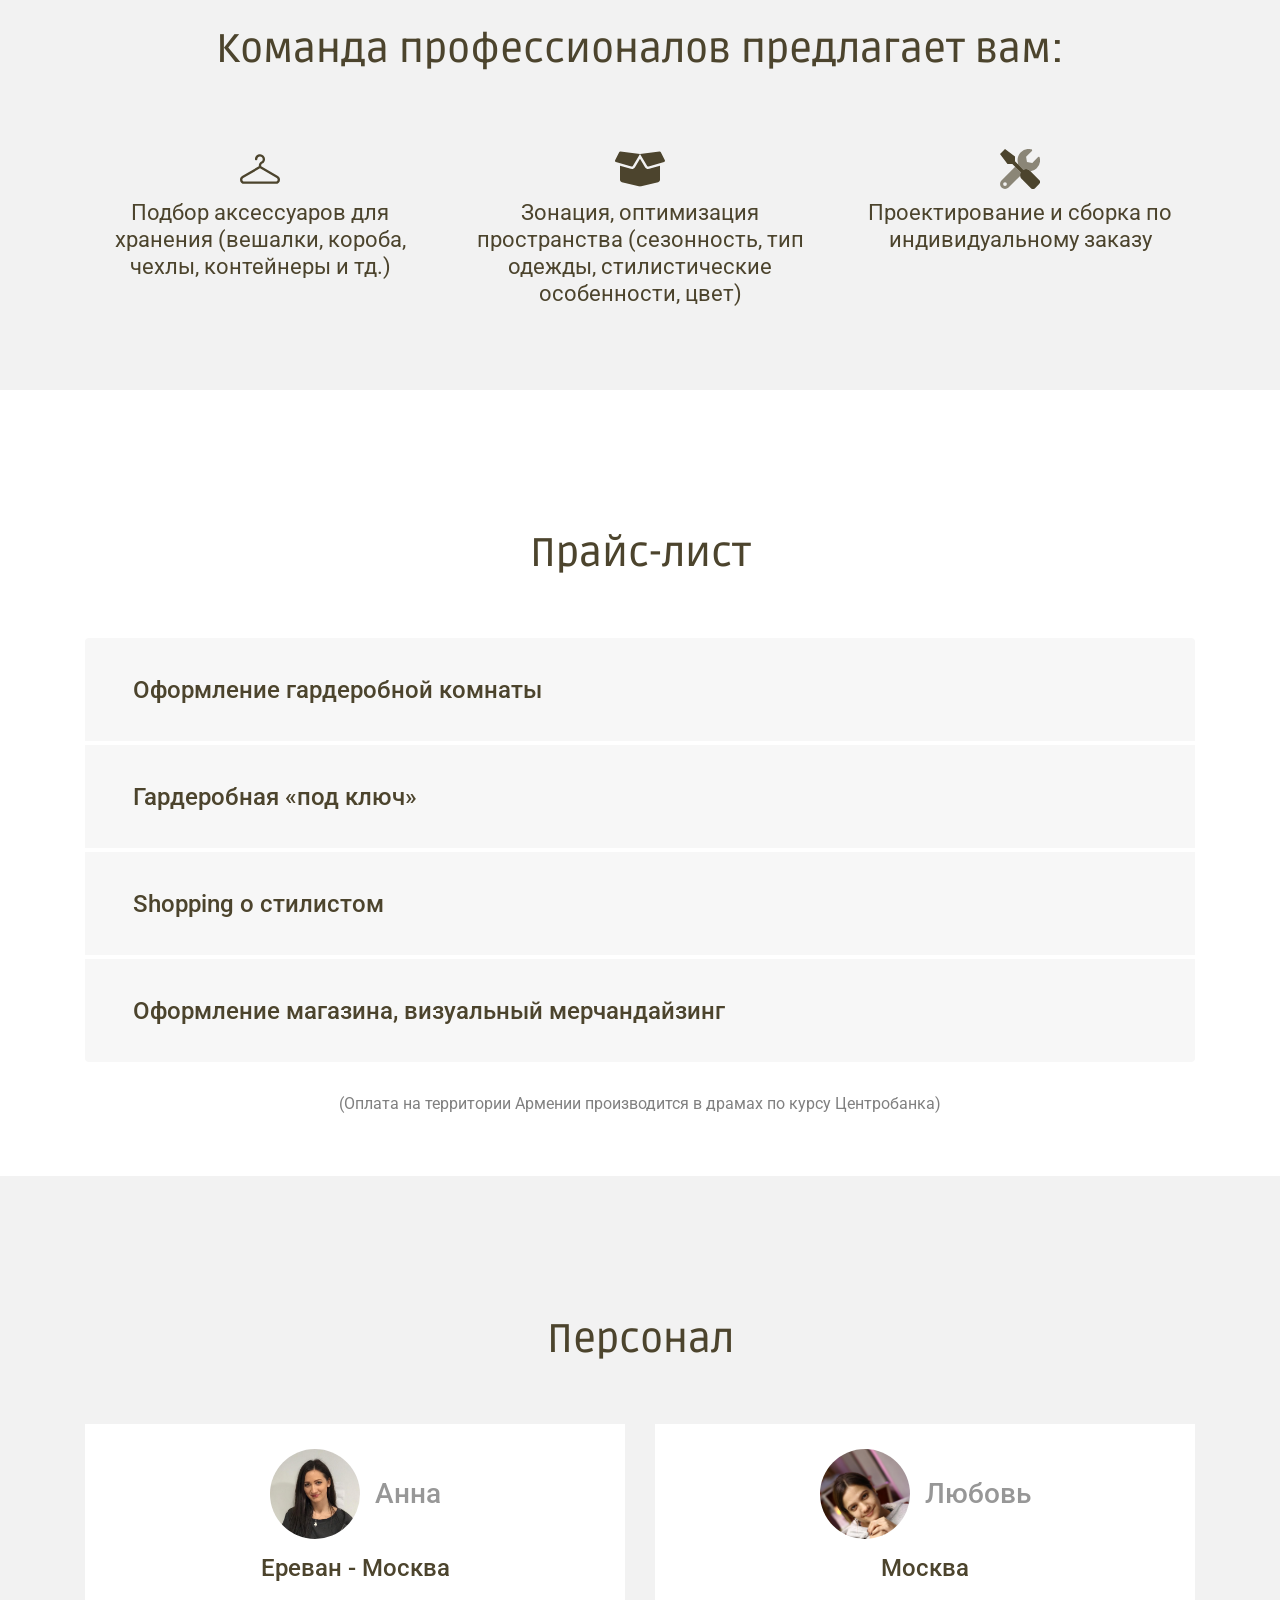
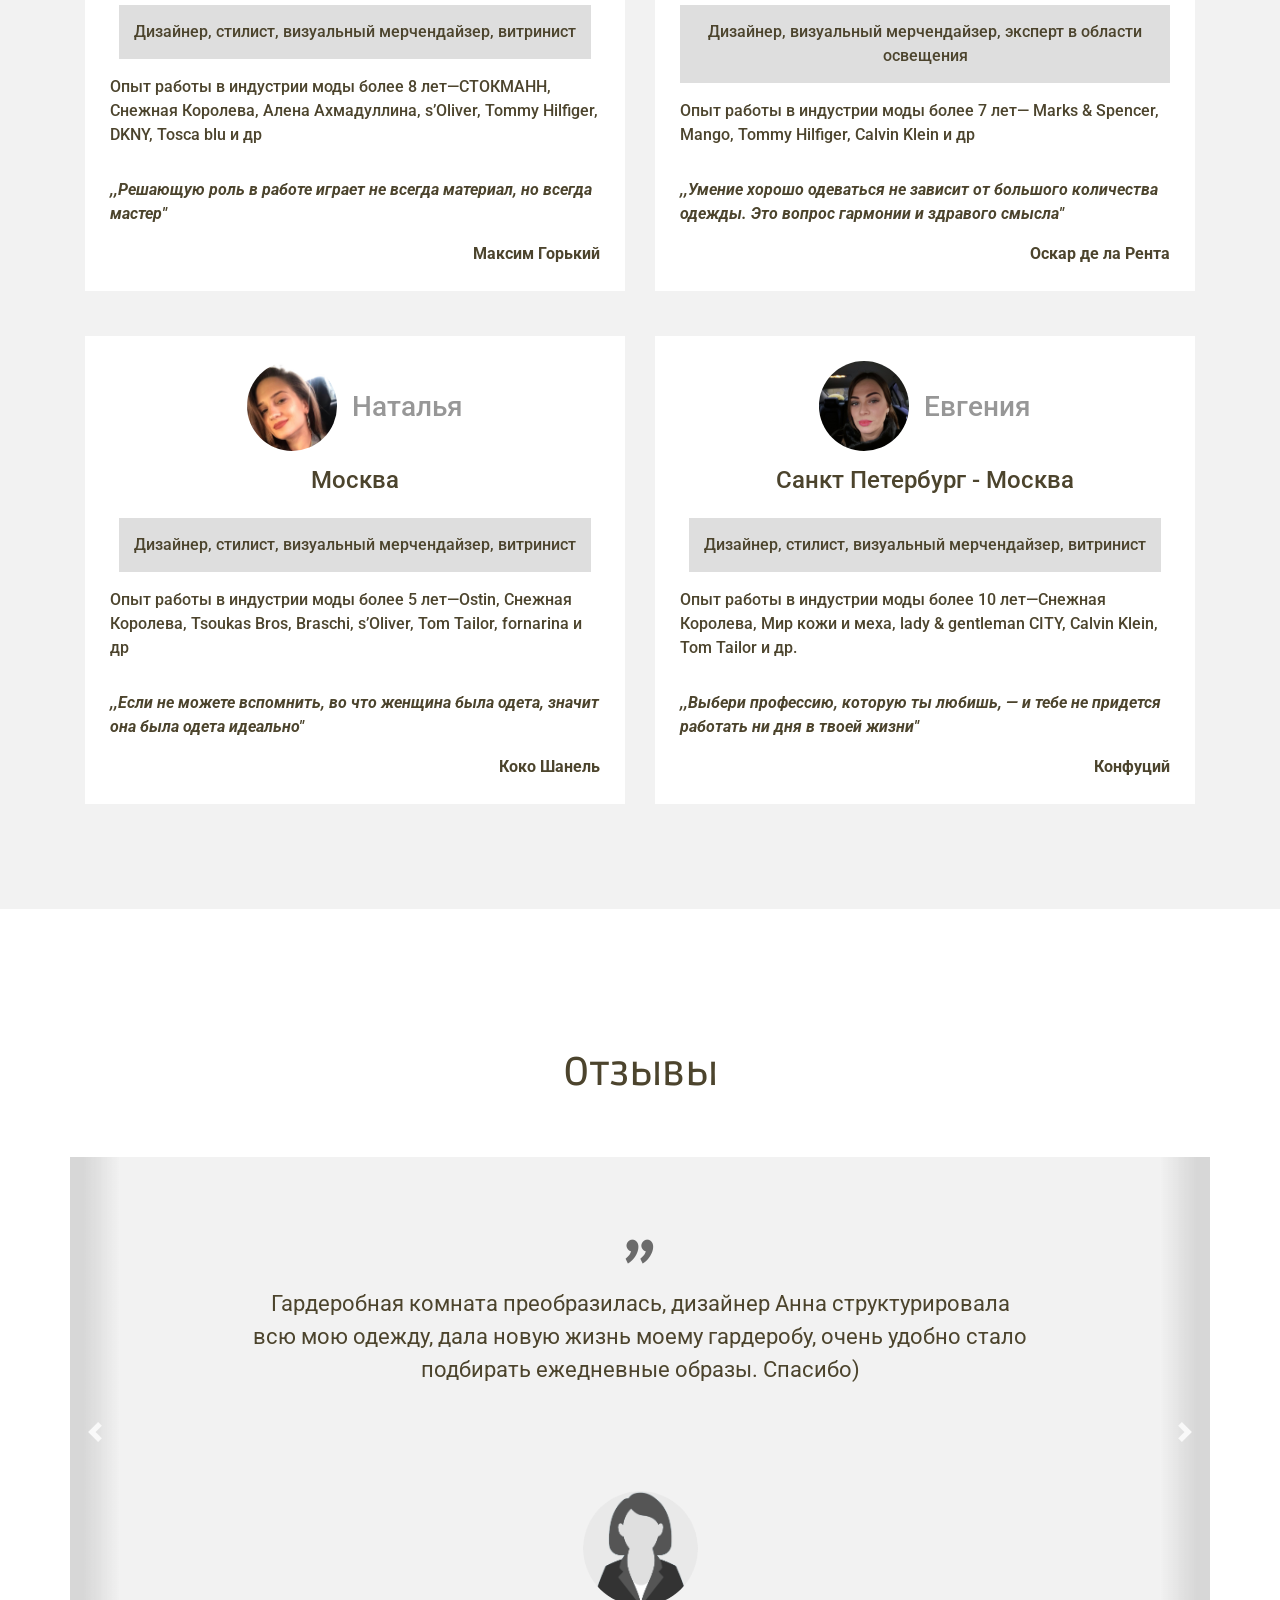
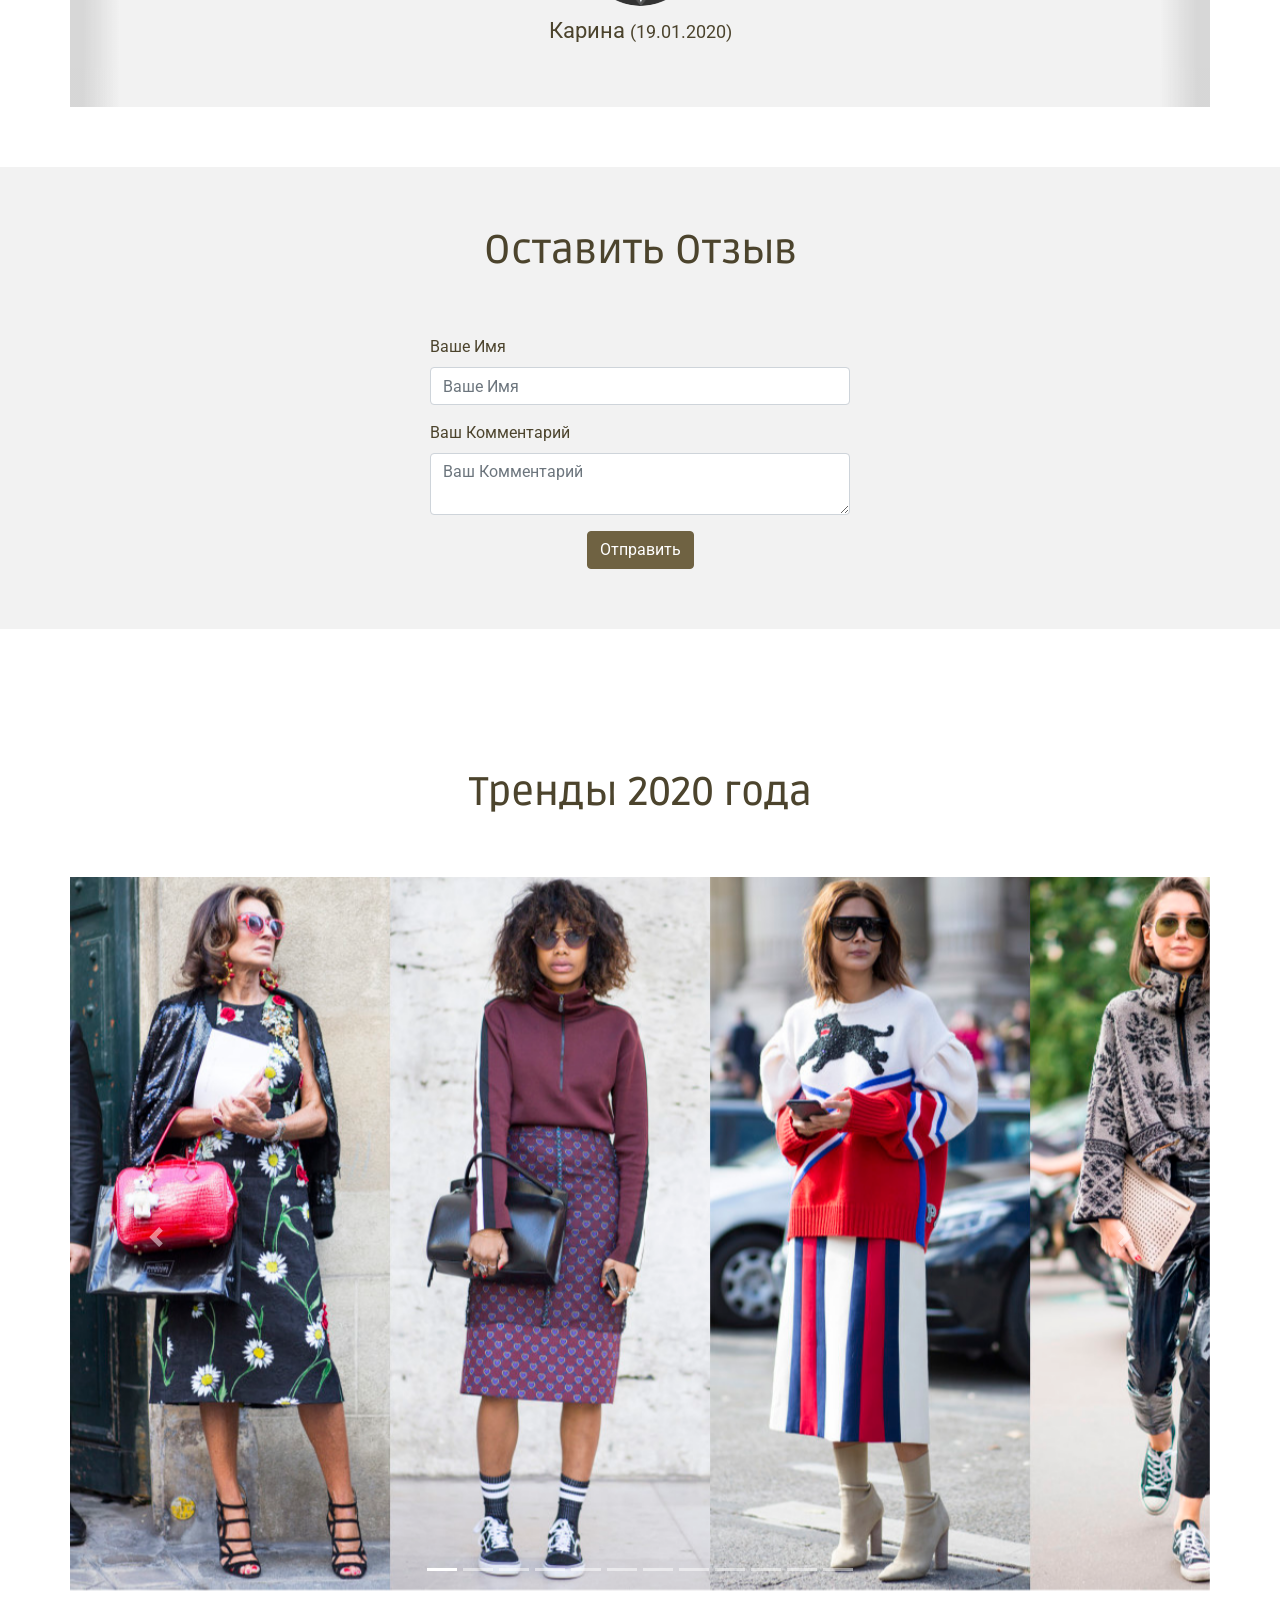
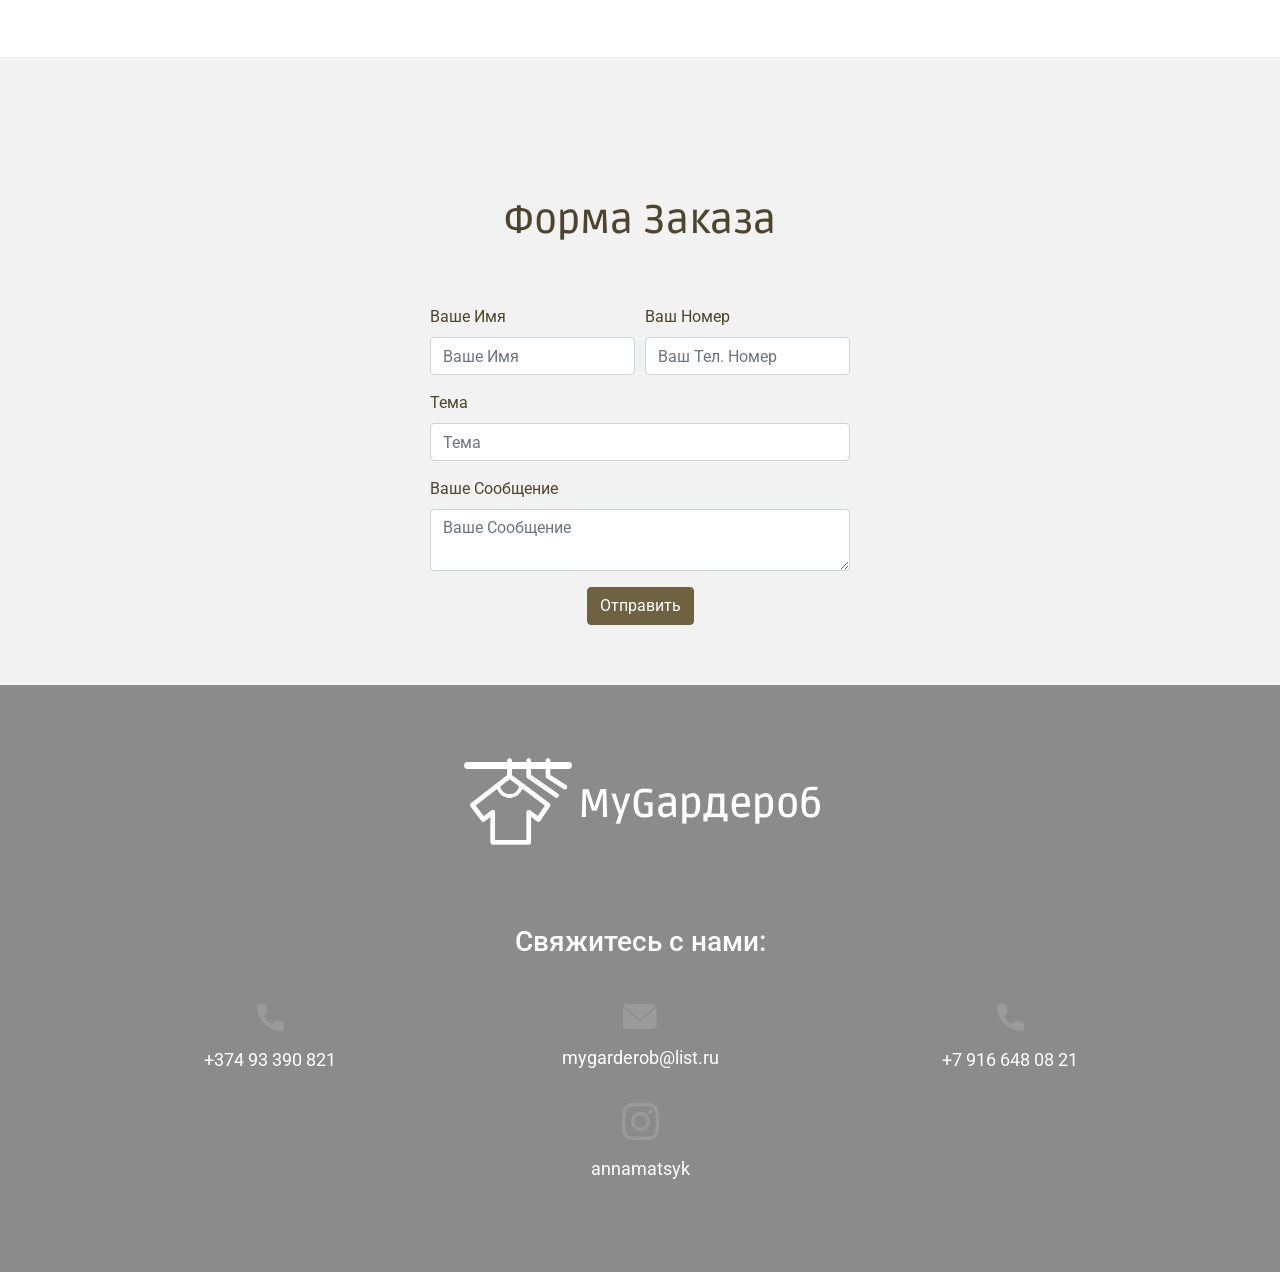
==== commit e8a78726: "insta done" ====
--- a/index.html
+++ b/index.html
@@ -2,9 +2,10 @@
 <html lang="ru">
 <head>
     <title>MyGардероб</title>
+    <meta name="description" content="Lorem ipsum dolor sit amet, consectetur adipisicing.">
     <meta charset="UTF-8">
     <meta name="viewport" content="width=device-width, initial-scale=1, viewport-fit=cover">
-    <meta name="robots" content="noindex">
+    <meta name="robots" content="index, follow">
 
     <!--Favicon starts-->
     <link rel="apple-touch-icon" sizes="57x57" href="./favicon/apple-icon-57x57.png">
@@ -851,6 +852,15 @@
             </div>
 
             <div class="col-md">
+                <svg xmlns="http://www.w3.org/2000/svg" viewBox="0 0 18.5 18.5" class="phone-icon">
+                    <path id="prefix__Path_43144"
+                          d="M17.016 12.143a10.5 10.5 0 0 1-3.3-.525 1.508 1.508 0 0 0-1.466.309L10.17 13.5A11.5 11.5 0 0 1 5 8.33L6.526 6.3a1.5 1.5 0 0 0 .368-1.515 10.52 10.52 0 0 1-.527-3.3A1.486 1.486 0 0 0 4.882 0h-3.4A1.486 1.486 0 0 0 0 1.484 17.035 17.035 0 0 0 17.016 18.5a1.486 1.486 0 0 0 1.484-1.484v-3.388a1.486 1.486 0 0 0-1.484-1.485z"
+                          data-name="Path 43144"></path>
+                </svg>
+                <a href="tel:+79166480821">+7 916 648 08 21</a>
+            </div>
+
+            <div class="col-md">
                 <svg xmlns="http://www.w3.org/2000/svg" class="mail-icon" viewBox="0 0 19.734 14.801">
                     <path d="M7.059 65.2c2.708 2.294 7.461 6.329 8.858 7.587a.825.825 0 0 0 1.194 0c1.4-1.259 6.151-5.3 8.859-7.589a.411.411 0 0 0 .058-.567A1.633 1.633 0 0 0 24.737 64H8.292A1.633 1.633 0 0 0 7 64.634a.411.411 0 0 0 .059.566z"
                           data-name="Path 43172" transform="translate(-6.647 -64)"></path>
@@ -867,6 +877,13 @@
                           data-name="Path 43144"></path>
                 </svg>
                 <a href="tel:+79166480821">+7 916 648 08 21</a>
+            </div>
+        </div>
+
+        <div class="row">
+            <div class="col-md">
+                <svg xmlns="http://www.w3.org/2000/svg" viewBox="0 0 24 24" class="insta-icon"><path d="M12 2.163c3.204 0 3.584.012 4.85.07 3.252.148 4.771 1.691 4.919 4.919.058 1.265.069 1.645.069 4.849 0 3.205-.012 3.584-.069 4.849-.149 3.225-1.664 4.771-4.919 4.919-1.266.058-1.644.07-4.85.07-3.204 0-3.584-.012-4.849-.07-3.26-.149-4.771-1.699-4.919-4.92-.058-1.265-.07-1.644-.07-4.849 0-3.204.013-3.583.07-4.849.149-3.227 1.664-4.771 4.919-4.919 1.266-.057 1.645-.069 4.849-.069zm0-2.163c-3.259 0-3.667.014-4.947.072-4.358.2-6.78 2.618-6.98 6.98-.059 1.281-.073 1.689-.073 4.948 0 3.259.014 3.668.072 4.948.2 4.358 2.618 6.78 6.98 6.98 1.281.058 1.689.072 4.948.072 3.259 0 3.668-.014 4.948-.072 4.354-.2 6.782-2.618 6.979-6.98.059-1.28.073-1.689.073-4.948 0-3.259-.014-3.667-.072-4.947-.196-4.354-2.617-6.78-6.979-6.98-1.281-.059-1.69-.073-4.949-.073zm0 5.838c-3.403 0-6.162 2.759-6.162 6.162s2.759 6.163 6.162 6.163 6.162-2.759 6.162-6.163c0-3.403-2.759-6.162-6.162-6.162zm0 10.162c-2.209 0-4-1.79-4-4 0-2.209 1.791-4 4-4s4 1.791 4 4c0 2.21-1.791 4-4 4zm6.406-11.845c-.796 0-1.441.645-1.441 1.44s.645 1.44 1.441 1.44c.795 0 1.439-.645 1.439-1.44s-.644-1.44-1.439-1.44z"/></svg>
+                <a href="https://www.instagram.com/annamatsyk" target="_blank">annamatsyk</a>
             </div>
         </div>
     </div>
--- a/styles/main.css
+++ b/styles/main.css
@@ -721,13 +721,19 @@
     flex-direction: column;
     align-items: center;
 }
+footer .row:first-child .col-md:nth-child(2) {
+    display: none;
+}
 
 footer .col-md:hover .phone-icon,
-footer .col-md:hover .mail-icon {
+footer .col-md:hover .mail-icon,
+footer .col-md:hover .insta-icon {
     transform: scale(1.2);
 }
 
-footer .phone-icon, footer .mail-icon {
+footer .phone-icon,
+footer .mail-icon,
+footer .insta-icon {
     margin-bottom: 15px;
 }
 
@@ -743,6 +749,12 @@
     transition: transform .4s ease;
 }
 
+footer .insta-icon {
+    height: 37px;
+    fill: #9a9a9a;
+    transition: transform .4s ease;
+}
+
 footer a {
     color: white;
     text-decoration: none;
@@ -755,6 +767,10 @@
 
 footer a {
     font-size: 18px;
+}
+
+footer .row {
+    margin: 15px 0;
 }
 
 .row {
@@ -1047,6 +1063,20 @@
     .carousel-inner > .carousel-item > a > img {
         height: auto;
     }
+}
+
+@media only screen and (max-width: 768px) {
+    footer .row:first-child .col-md:nth-child(2) {
+        display: flex;
+    }
+
+    footer .row:first-child .col-md:last-child {
+        display: none;
+    }
+
+    footer .row {
+        margin: 0;
+    }
 
     footer .col-md {
         margin-bottom: 15px;
